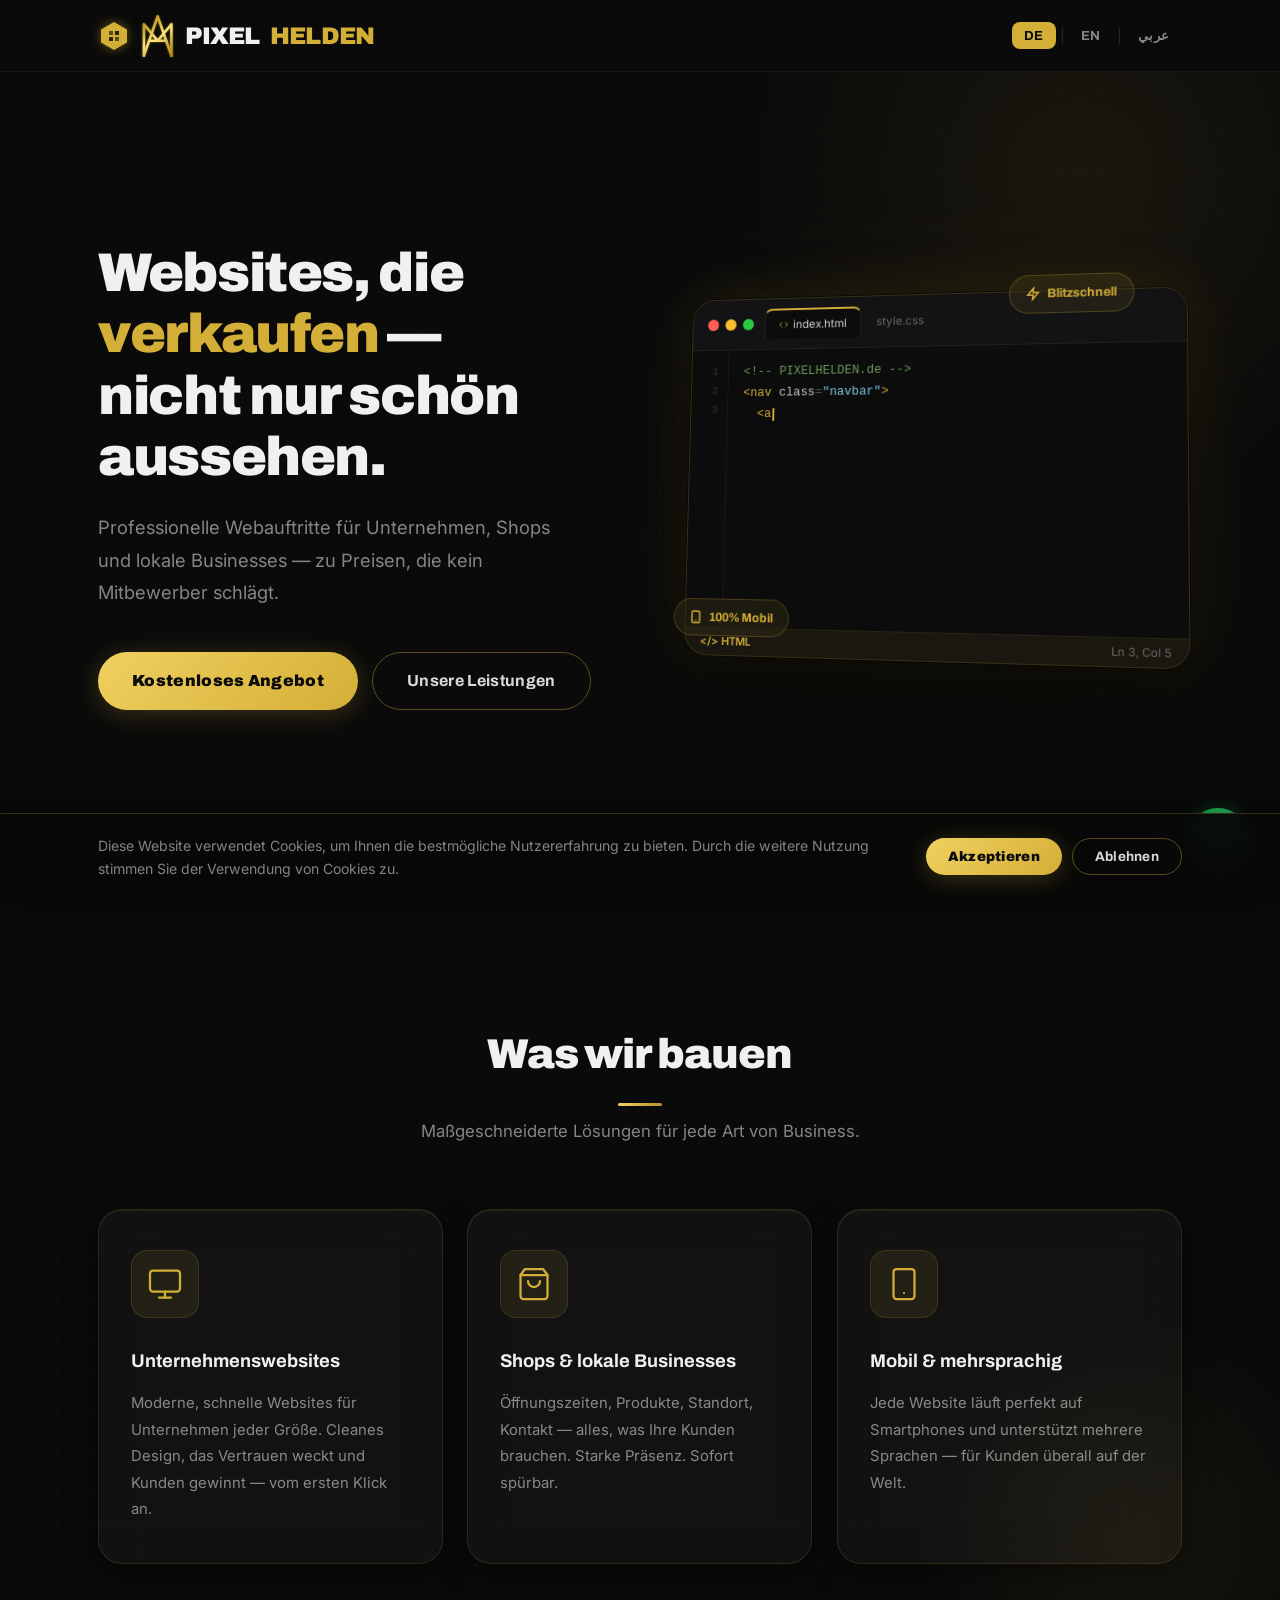
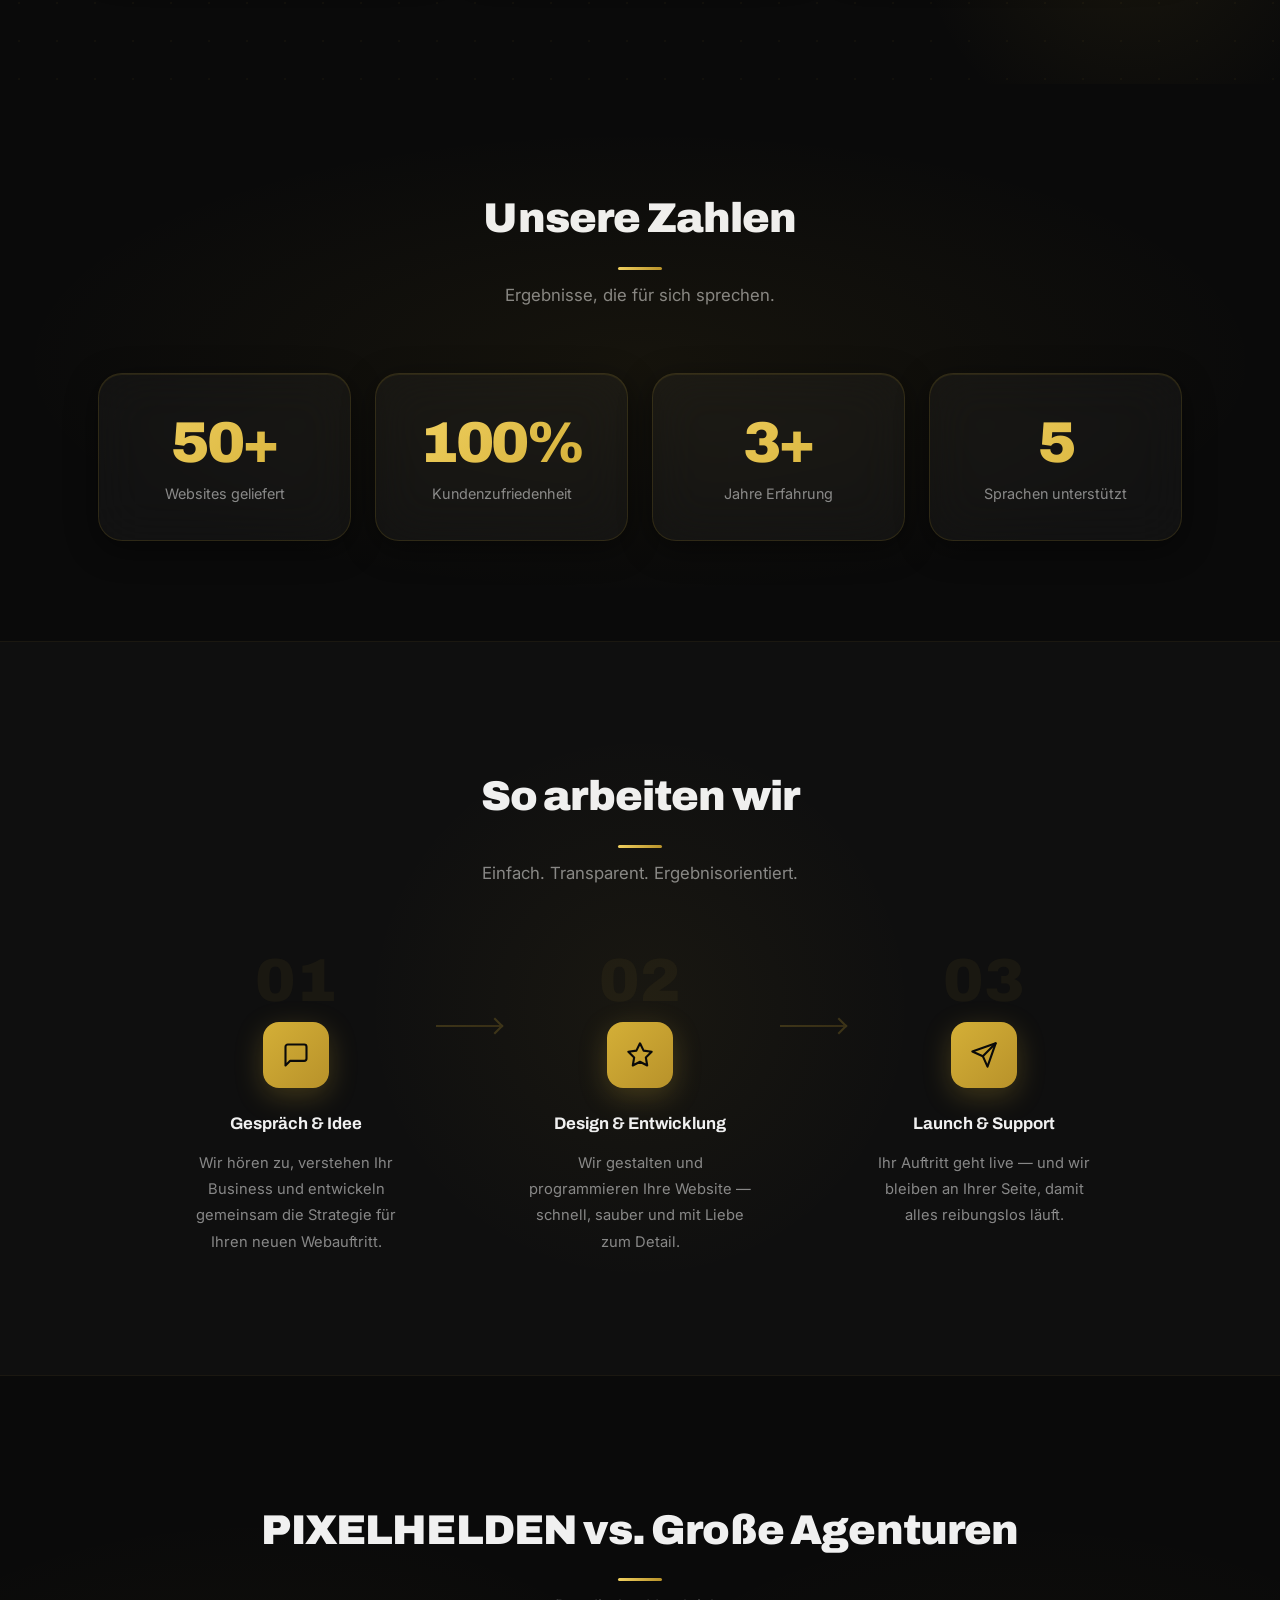
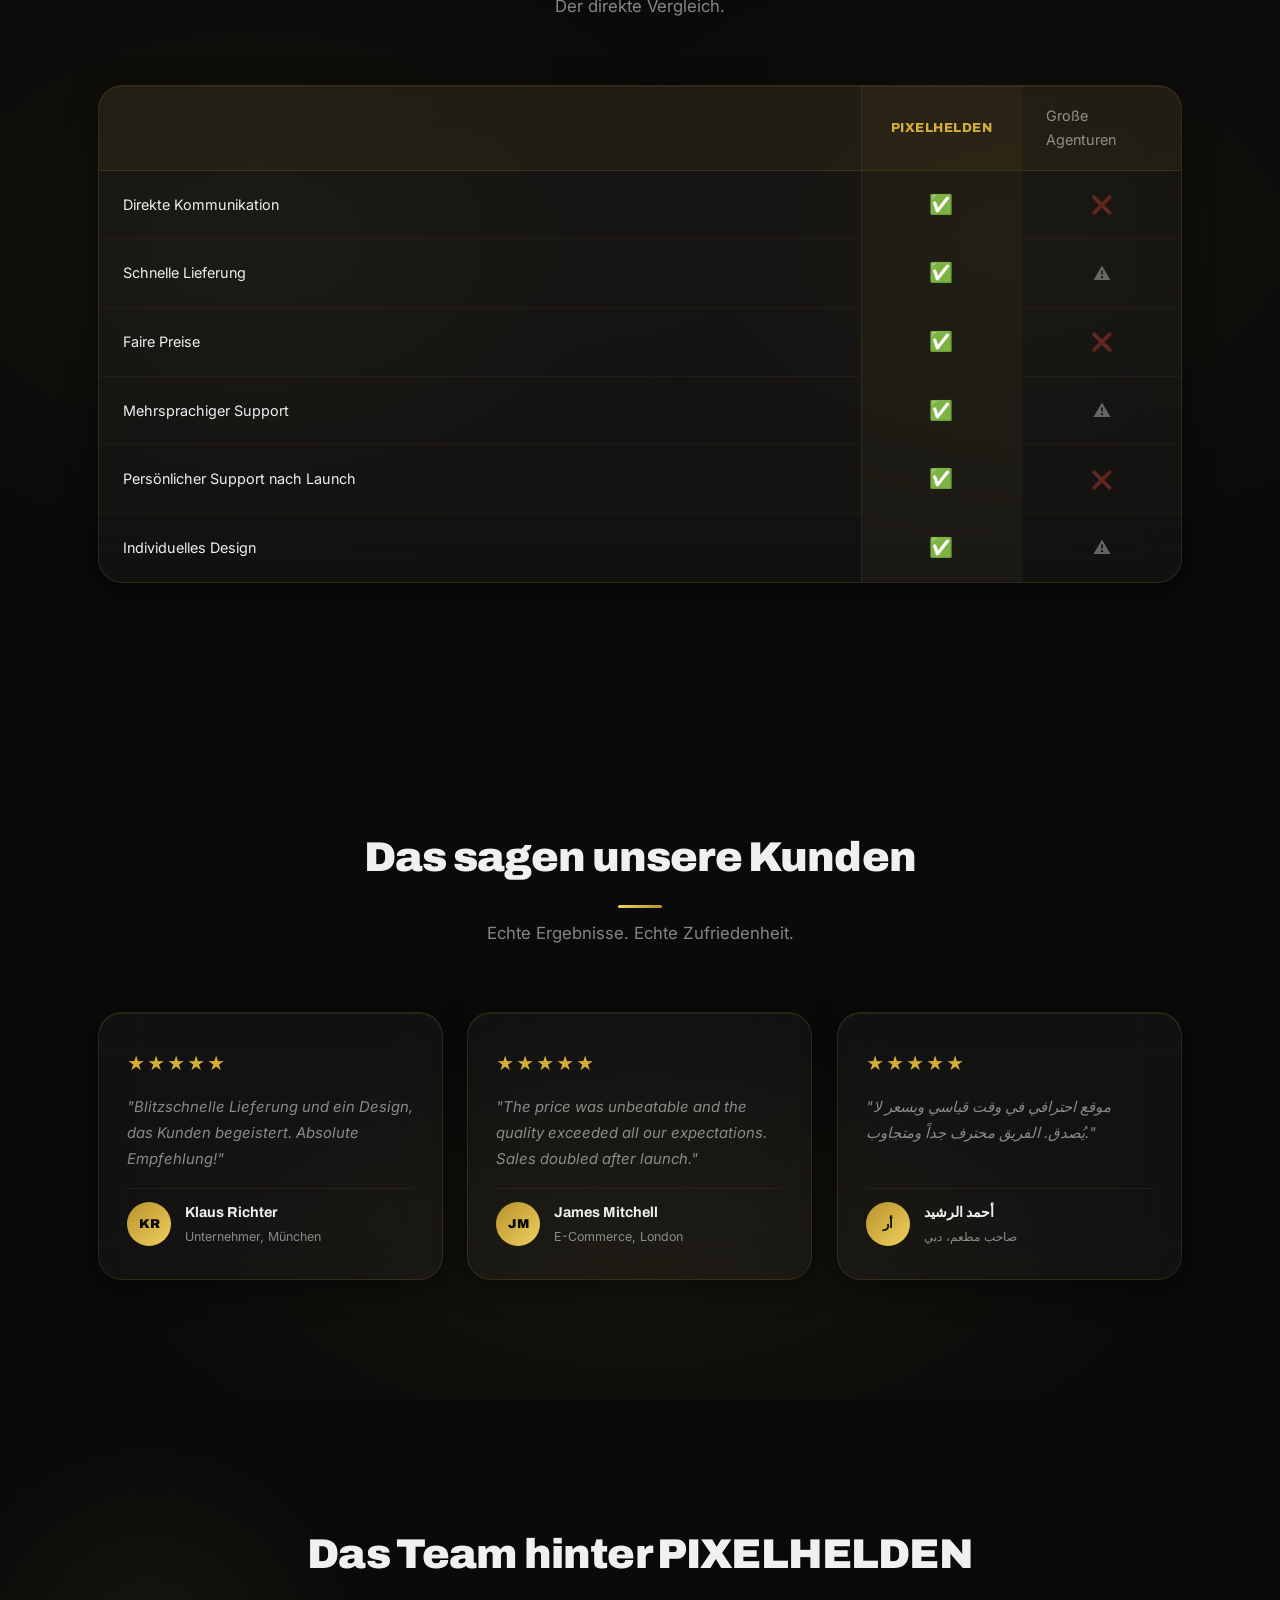
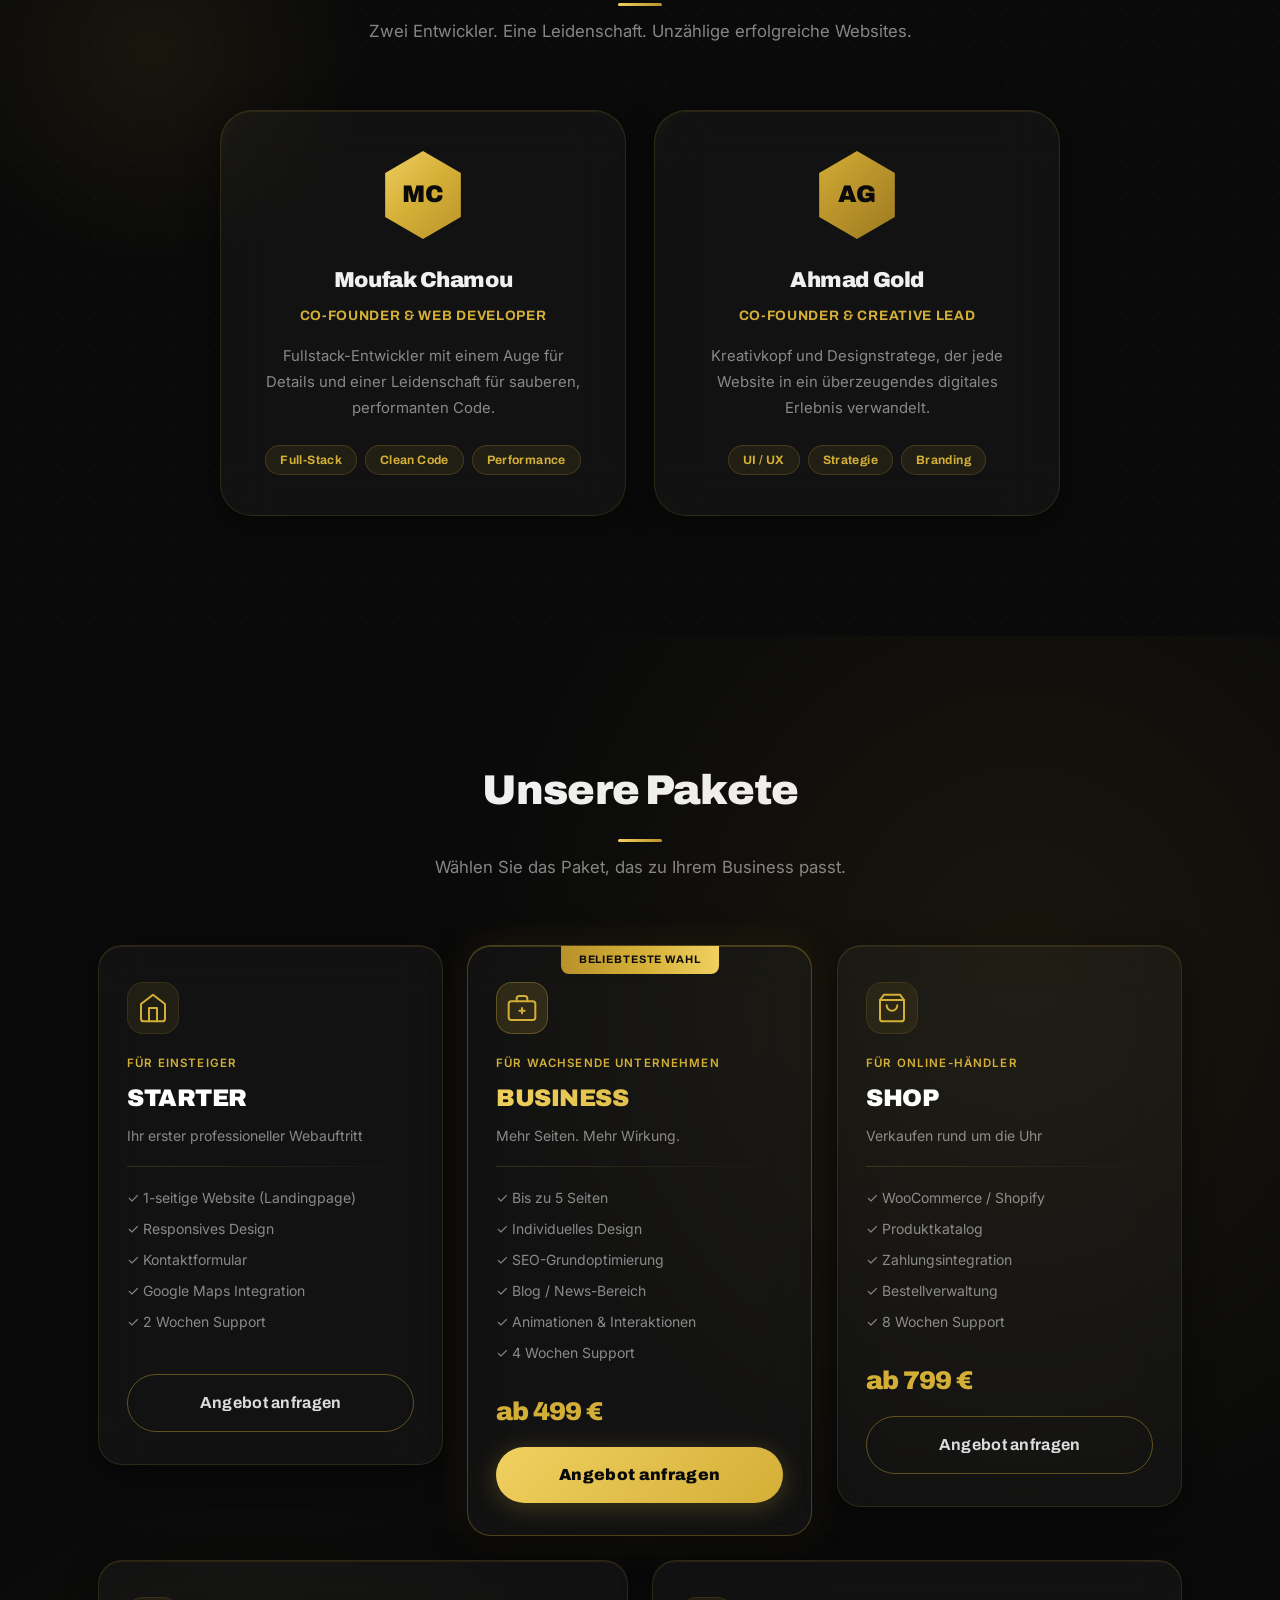
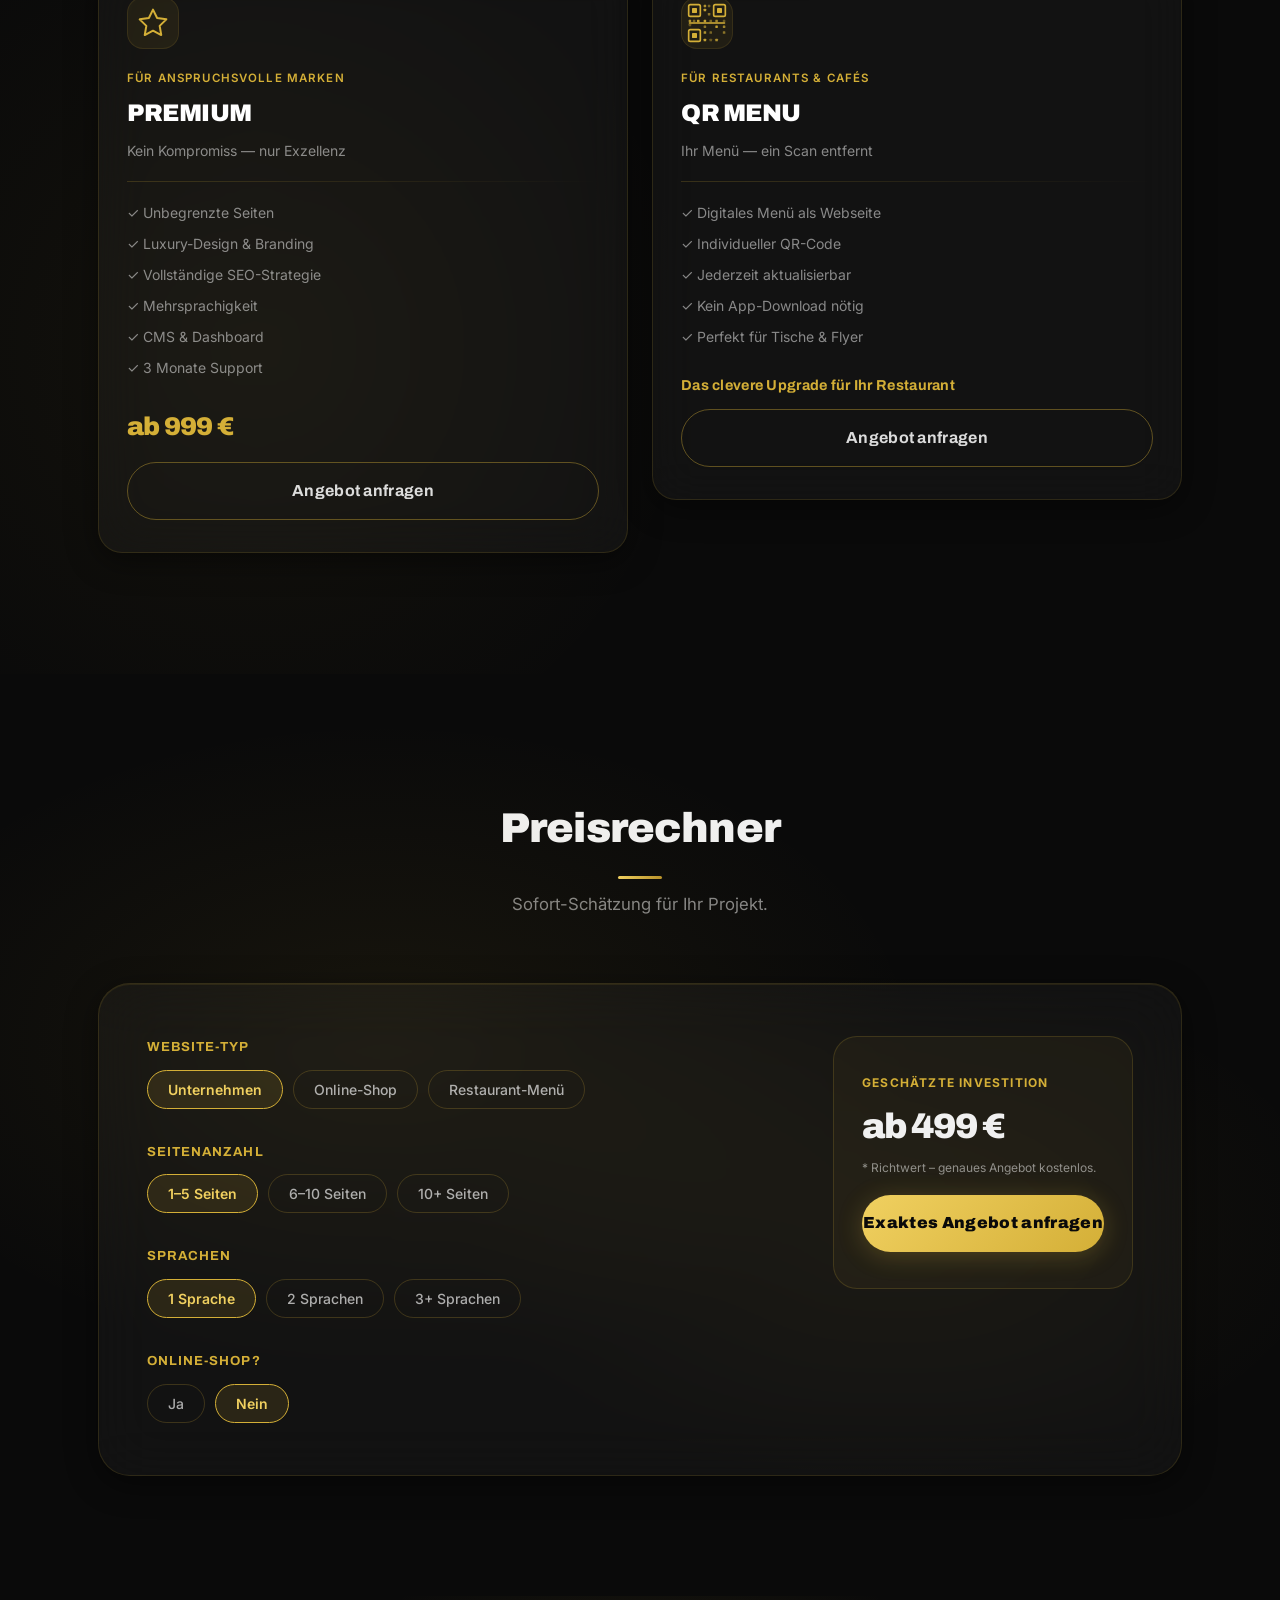
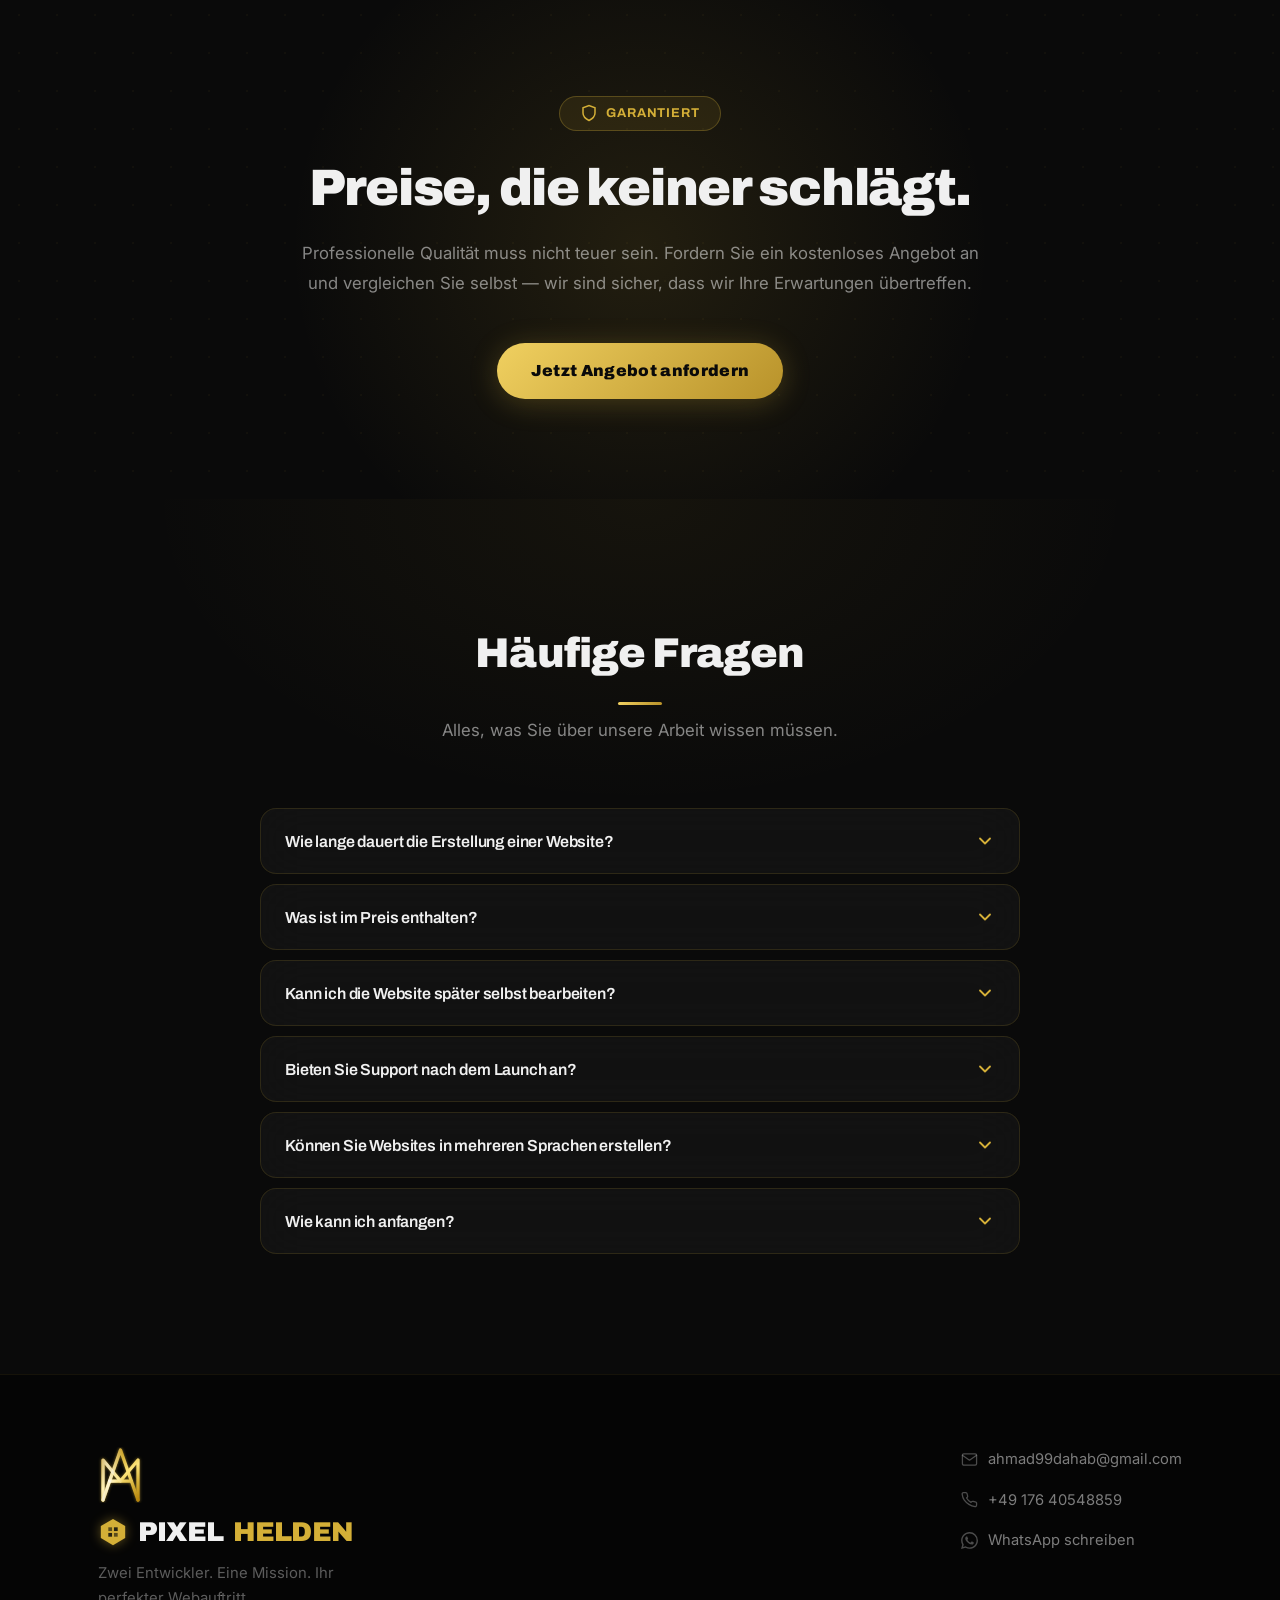
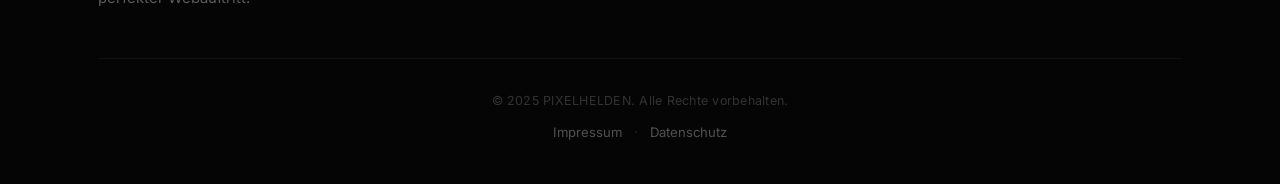
==== index.html @ 1b5c7a79 "first commit" ====
<!DOCTYPE html>
<html lang="de" dir="ltr">
<head>
  <meta charset="UTF-8" />
  <meta name="viewport" content="width=device-width, initial-scale=1.0" />
  <meta name="description" content="PIXELHELDEN — Professionelle Websites für Unternehmen, Shops und lokale Businesses zu unschlagbaren Preisen." />
  <meta name="keywords" content="Webdesign, Website erstellen, Webseite, günstig, professionell, PIXELHELDEN, Deutschland" />
  <meta name="author" content="Moufak Chamou &amp; Ahmad Gold" />
  <meta name="robots" content="index, follow" />
  <meta property="og:title" content="PIXELHELDEN – Websites die verkaufen" />
  <meta property="og:description" content="PIXELHELDEN — Professionelle Websites für Unternehmen, Shops und lokale Businesses zu unschlagbaren Preisen." />
  <meta property="og:type" content="website" />
  <meta property="og:locale" content="de_DE" />
  <link rel="icon" type="image/svg+xml" href="data:image/svg+xml,<svg xmlns='http://www.w3.org/2000/svg' viewBox='0 0 90 112'><rect width='90' height='112' fill='%230A0A0A' rx='10'/><g fill='none' stroke-width='7' stroke-linecap='round' stroke-linejoin='round'><polyline points='10,106 10,26 45,68 80,26 80,106' stroke='%23D4AF37'/><polyline points='10,106 45,6 80,106' stroke='%23D4AF37'/><line x1='23' y1='68' x2='67' y2='68' stroke='%23D4AF37'/></g></svg>" />
  <title>PIXELHELDEN — Websites die verkaufen</title>

  <!-- Google Fonts: Archivo (headings) · Inter (body) · Tajawal (Arabic) -->
  <link rel="preconnect" href="https://fonts.googleapis.com" />
  <link rel="preconnect" href="https://fonts.gstatic.com" crossorigin />
  <link
    href="https://fonts.googleapis.com/css2?family=Archivo:wght@400;600;700;900&family=Inter:wght@400;500;600&family=Tajawal:wght@400;500;700;900&display=swap"
    rel="stylesheet"
  />

  <link rel="stylesheet" href="style.css" />
</head>
<body style="overflow: hidden;">

  <!-- Scroll progress bar -->
  <div class="scroll-progress" id="scrollProgress" aria-hidden="true"></div>

  <!-- Page loader overlay -->
  <div class="page-loader" id="loader" aria-hidden="true">
    <div class="page-loader__inner">
      <div class="page-loader__logo">
        <svg width="52" height="52" viewBox="0 0 32 32" fill="none" aria-hidden="true">
          <polygon points="16,2 29,9.5 29,22.5 16,30 3,22.5 3,9.5" fill="#D4AF37"/>
          <rect x="11" y="11" width="4" height="4" fill="#0A0A0A" opacity="0.60"/>
          <rect x="17" y="11" width="4" height="4" fill="#0A0A0A" opacity="0.85"/>
          <rect x="11" y="17" width="4" height="4" fill="#0A0A0A" opacity="0.85"/>
          <rect x="17" y="17" width="4" height="4" fill="#0A0A0A" opacity="0.60"/>
        </svg>
        <span class="loader-pixel">PIXEL</span><span class="loader-helden">HELDEN</span>
      </div>
      <div class="page-loader__bar" aria-hidden="true"><div class="page-loader__fill"></div></div>
    </div>
  </div>

  <!-- =============================================
       HEADER — sticky dark glass + gold logo
       ============================================= -->
  <header class="header" id="header">
    <div class="container header__inner">

      <a href="#" class="logo" aria-label="PIXELHELDEN – zur Startseite">
        <!-- Gold hexagon SVG mark -->
        <span class="logo__mark" aria-hidden="true">
          <svg width="32" height="32" viewBox="0 0 32 32" fill="none">
            <polygon points="16,2 29,9.5 29,22.5 16,30 3,22.5 3,9.5" fill="#D4AF37"/>
            <rect x="11" y="11" width="4" height="4" fill="#0A0A0A" opacity="0.60"/>
            <rect x="17" y="11" width="4" height="4" fill="#0A0A0A" opacity="0.85"/>
            <rect x="11" y="17" width="4" height="4" fill="#0A0A0A" opacity="0.85"/>
            <rect x="17" y="17" width="4" height="4" fill="#0A0A0A" opacity="0.60"/>
          </svg>
        </span>
        <!-- AM Monogram — header -->
        <svg class="logo__mono" viewBox="0 0 90 112" xmlns="http://www.w3.org/2000/svg" aria-hidden="true">
          <defs>
            <linearGradient id="mgh-gold" gradientUnits="userSpaceOnUse" x1="10" y1="6" x2="80" y2="106">
              <stop offset="0%"   stop-color="#B8860B"/>
              <stop offset="28%"  stop-color="#D4AF37"/>
              <stop offset="52%"  stop-color="#FFE57A"/>
              <stop offset="76%"  stop-color="#D4AF37"/>
              <stop offset="100%" stop-color="#B8860B"/>
            </linearGradient>
            <linearGradient id="mgh-shine" gradientUnits="userSpaceOnUse" x1="-80" y1="55" x2="-20" y2="55">
              <stop offset="0%"   stop-color="white" stop-opacity="0"/>
              <stop offset="50%"  stop-color="white" stop-opacity="0.65"/>
              <stop offset="100%" stop-color="white" stop-opacity="0"/>
              <animate attributeName="x1" values="-80;110;110" keyTimes="0;0.35;1" dur="4s" repeatCount="indefinite"/>
              <animate attributeName="x2" values="-20;170;170" keyTimes="0;0.35;1" dur="4s" repeatCount="indefinite"/>
            </linearGradient>
            <filter id="mgh-glow" x="-30%" y="-20%" width="160%" height="140%">
              <feGaussianBlur in="SourceAlpha" stdDeviation="2.5" result="blur"/>
              <feFlood flood-color="#D4AF37" flood-opacity="0.55" result="color"/>
              <feComposite in="color" in2="blur" operator="in" result="glow"/>
              <feMerge><feMergeNode in="glow"/><feMergeNode in="SourceGraphic"/></feMerge>
            </filter>
          </defs>
          <g filter="url(#mgh-glow)" fill="none" stroke-width="6.5" stroke-linecap="round" stroke-linejoin="round">
            <polyline points="10,106 10,26 45,68 80,26 80,106" stroke="url(#mgh-gold)"/>
            <polyline points="10,106 45,6 80,106"              stroke="url(#mgh-gold)"/>
            <line x1="23" y1="68" x2="67" y2="68"             stroke="url(#mgh-gold)"/>
            <polyline points="10,106 10,26 45,68 80,26 80,106" stroke="url(#mgh-shine)"/>
            <polyline points="10,106 45,6 80,106"              stroke="url(#mgh-shine)"/>
            <line x1="23" y1="68" x2="67" y2="68"             stroke="url(#mgh-shine)"/>
          </g>
        </svg>
        <span class="logo__pixel">PIXEL</span><span class="logo__helden">HELDEN</span>
      </a>

      <nav class="lang-switcher" aria-label="Language switcher">
        <button class="lang-btn active" data-lang="de" aria-pressed="true">DE</button>
        <span class="lang-divider" aria-hidden="true">|</span>
        <button class="lang-btn" data-lang="en" aria-pressed="false">EN</button>
        <span class="lang-divider" aria-hidden="true">|</span>
        <button class="lang-btn" data-lang="ar" aria-pressed="false">عربي</button>
      </nav>

    </div>
  </header>


  <!-- =============================================
       HERO — dark luxury with gold accents
       ============================================= -->
  <section class="hero" id="hero" aria-labelledby="hero-heading">
    <div class="container hero__inner">

      <div class="hero__content">
        <h1 class="hero__headline" id="hero-heading" data-i18n="hero_headline">
          Websites, die <em>verkaufen</em> —<br>nicht nur schön aussehen.
        </h1>
        <p class="hero__sub" data-i18n="hero_sub">
          Professionelle Webauftritte für Unternehmen, Shops und lokale Businesses — zu Preisen, die kein Mitbewerber schlägt.
        </p>
        <div class="hero__ctas">
          <a href="#contact" class="btn btn--primary cta-link" data-i18n="cta_quote">Kostenloses Angebot</a>
          <a href="#services" class="btn btn--secondary" data-i18n="cta_services">Unsere Leistungen</a>
        </div>
      </div>

      <!-- Animated VS Code-style editor -->
      <div class="hero__visual" aria-hidden="true">
        <div class="code-editor" dir="ltr">

          <!-- Title bar -->
          <div class="code-editor__bar">
            <div class="code-editor__dots">
              <span class="code-editor__dot code-editor__dot--red"></span>
              <span class="code-editor__dot code-editor__dot--yellow"></span>
              <span class="code-editor__dot code-editor__dot--green"></span>
            </div>
            <div class="code-editor__tabs">
              <span class="code-editor__tab code-editor__tab--active">
                <svg width="10" height="10" viewBox="0 0 24 24" fill="none" stroke="currentColor" stroke-width="2" aria-hidden="true"><polyline points="16 18 22 12 16 6"/><polyline points="8 6 2 12 8 18"/></svg>
                index.html
              </span>
              <span class="code-editor__tab">style.css</span>
            </div>
          </div>

          <!-- Editor body -->
          <div class="code-editor__body">
            <div class="code-editor__gutter" id="codeGutter" aria-hidden="true">
              <span>1</span>
            </div>
            <div class="code-editor__code">
              <pre class="code-editor__pre" id="codeOutput"></pre>
            </div>
          </div>

          <!-- Status bar -->
          <div class="code-editor__statusbar">
            <span class="code-editor__status-lang">&#60;/&#62; HTML</span>
            <span class="code-editor__status-info" id="codeStatus">Ln 1, Col 1</span>
          </div>

        </div>

        <!-- Floating trust badges -->
        <div class="hero__badge hero__badge--speed">
          <svg width="14" height="14" viewBox="0 0 24 24" fill="none" stroke="currentColor" stroke-width="2.5" stroke-linecap="round"><path d="M13 2L3 14h9l-1 8 10-12h-9l1-8z"/></svg>
          <span data-i18n="badge_speed">Blitzschnell</span>
        </div>
        <div class="hero__badge hero__badge--mobile">
          <svg width="14" height="14" viewBox="0 0 24 24" fill="none" stroke="currentColor" stroke-width="2.5" stroke-linecap="round"><rect x="5" y="2" width="14" height="20" rx="2"/><line x1="12" y1="18" x2="12.01" y2="18"/></svg>
          <span data-i18n="badge_mobile">100% Mobil</span>
        </div>
      </div>

    </div>
  </section>


  <!-- =============================================
       SERVICES — 3 glass cards with 3D tilt
       ============================================= -->
  <section class="services" id="services" aria-labelledby="services-heading">
    <div class="container">
      <h2 class="section-title" id="services-heading" data-i18n="services_title">Was wir bauen</h2>
      <p class="section-sub" data-i18n="services_sub">Maßgeschneiderte Lösungen für jede Art von Business.</p>

      <div class="services__grid">

        <article class="service-card tilt-card fade-in">
          <div class="service-card__icon" aria-hidden="true">
            <svg width="36" height="36" viewBox="0 0 24 24" fill="none" stroke="currentColor" stroke-width="1.5" stroke-linecap="round" stroke-linejoin="round">
              <rect x="2" y="3" width="20" height="14" rx="2"/>
              <line x1="8" y1="21" x2="16" y2="21"/>
              <line x1="12" y1="17" x2="12" y2="21"/>
            </svg>
          </div>
          <h3 class="service-card__title" data-i18n="s1_title">Unternehmenswebsites</h3>
          <p class="service-card__text" data-i18n="s1_text">Moderne, schnelle Websites für Unternehmen jeder Größe. Cleanes Design, das Vertrauen weckt und Kunden gewinnt — vom ersten Klick an.</p>
        </article>

        <article class="service-card tilt-card fade-in">
          <div class="service-card__icon" aria-hidden="true">
            <svg width="36" height="36" viewBox="0 0 24 24" fill="none" stroke="currentColor" stroke-width="1.5" stroke-linecap="round" stroke-linejoin="round">
              <path d="M6 2L3 6v14a2 2 0 0 0 2 2h14a2 2 0 0 0 2-2V6l-3-4z"/>
              <line x1="3" y1="6" x2="21" y2="6"/>
              <path d="M16 10a4 4 0 0 1-8 0"/>
            </svg>
          </div>
          <h3 class="service-card__title" data-i18n="s2_title">Shops &amp; lokale Businesses</h3>
          <p class="service-card__text" data-i18n="s2_text">Öffnungszeiten, Produkte, Standort, Kontakt — alles, was Ihre Kunden brauchen. Starke Präsenz. Sofort spürbar.</p>
        </article>

        <article class="service-card tilt-card fade-in">
          <div class="service-card__icon" aria-hidden="true">
            <svg width="36" height="36" viewBox="0 0 24 24" fill="none" stroke="currentColor" stroke-width="1.5" stroke-linecap="round" stroke-linejoin="round">
              <rect x="5" y="2" width="14" height="20" rx="2" ry="2"/>
              <line x1="12" y1="18" x2="12.01" y2="18"/>
            </svg>
          </div>
          <h3 class="service-card__title" data-i18n="s3_title">Mobil &amp; mehrsprachig</h3>
          <p class="service-card__text" data-i18n="s3_text">Jede Website läuft perfekt auf Smartphones und unterstützt mehrere Sprachen — für Kunden überall auf der Welt.</p>
        </article>

      </div>
    </div>
  </section>


  <!-- =============================================
       STATS — animated counters
       ============================================= -->
  <section class="stats" id="stats" aria-labelledby="stats-heading">
    <div class="container">
      <h2 class="section-title" id="stats-heading" data-i18n="stats_title">Unsere Zahlen</h2>
      <p class="section-sub" data-i18n="stats_sub">Ergebnisse, die für sich sprechen.</p>
      <div class="stats__grid">

        <div class="stat-card fade-in">
          <div class="stat-card__number" data-target="50" data-suffix="+">0+</div>
          <div class="stat-card__label" data-i18n="stat1_label">Websites geliefert</div>
        </div>

        <div class="stat-card fade-in">
          <div class="stat-card__number" data-target="100" data-suffix="%">0%</div>
          <div class="stat-card__label" data-i18n="stat2_label">Kundenzufriedenheit</div>
        </div>

        <div class="stat-card fade-in">
          <div class="stat-card__number" data-target="3" data-suffix="+">0+</div>
          <div class="stat-card__label" data-i18n="stat3_label">Jahre Erfahrung</div>
        </div>

        <div class="stat-card fade-in">
          <div class="stat-card__number" data-target="5" data-suffix="">0</div>
          <div class="stat-card__label" data-i18n="stat4_label">Sprachen unterstützt</div>
        </div>

      </div>
    </div>
  </section>


  <!-- =============================================
       PROCESS — 3 steps: how we work
       ============================================= -->
  <section class="process" id="process" aria-labelledby="process-heading">
    <div class="container">
      <h2 class="section-title" id="process-heading" data-i18n="process_title">So arbeiten wir</h2>
      <p class="section-sub" data-i18n="process_sub">Einfach. Transparent. Ergebnisorientiert.</p>

      <div class="process__steps">

        <div class="step fade-in">
          <div class="step__number" aria-hidden="true">01</div>
          <div class="step__icon" aria-hidden="true">
            <svg width="28" height="28" viewBox="0 0 24 24" fill="none" stroke="currentColor" stroke-width="1.8" stroke-linecap="round" stroke-linejoin="round">
              <path d="M21 15a2 2 0 0 1-2 2H7l-4 4V5a2 2 0 0 1 2-2h14a2 2 0 0 1 2 2z"/>
            </svg>
          </div>
          <h3 class="step__title" data-i18n="step1_title">Gespräch &amp; Idee</h3>
          <p class="step__text" data-i18n="step1_text">Wir hören zu, verstehen Ihr Business und entwickeln gemeinsam die Strategie für Ihren neuen Webauftritt.</p>
        </div>

        <div class="step__connector" aria-hidden="true"></div>

        <div class="step fade-in">
          <div class="step__number" aria-hidden="true">02</div>
          <div class="step__icon" aria-hidden="true">
            <svg width="28" height="28" viewBox="0 0 24 24" fill="none" stroke="currentColor" stroke-width="1.8" stroke-linecap="round" stroke-linejoin="round">
              <polygon points="12 2 15.09 8.26 22 9.27 17 14.14 18.18 21.02 12 17.77 5.82 21.02 7 14.14 2 9.27 8.91 8.26 12 2"/>
            </svg>
          </div>
          <h3 class="step__title" data-i18n="step2_title">Design &amp; Entwicklung</h3>
          <p class="step__text" data-i18n="step2_text">Wir gestalten und programmieren Ihre Website — schnell, sauber und mit Liebe zum Detail.</p>
        </div>

        <div class="step__connector" aria-hidden="true"></div>

        <div class="step fade-in">
          <div class="step__number" aria-hidden="true">03</div>
          <div class="step__icon" aria-hidden="true">
            <svg width="28" height="28" viewBox="0 0 24 24" fill="none" stroke="currentColor" stroke-width="1.8" stroke-linecap="round" stroke-linejoin="round">
              <polyline points="22 2 11 13"/>
              <polygon points="22 2 15 22 11 13 2 9 22 2"/>
            </svg>
          </div>
          <h3 class="step__title" data-i18n="step3_title">Launch &amp; Support</h3>
          <p class="step__text" data-i18n="step3_text">Ihr Auftritt geht live — und wir bleiben an Ihrer Seite, damit alles reibungslos läuft.</p>
        </div>

      </div>
    </div>
  </section>


  <!-- =============================================
       COMPARISON TABLE — us vs. big agencies
       ============================================= -->
  <section class="compare" id="compare" aria-labelledby="compare-heading">
    <div class="container">
      <h2 class="section-title" id="compare-heading" data-i18n="compare_title">PIXELHELDEN vs. Große Agenturen</h2>
      <p class="section-sub" data-i18n="compare_sub">Der direkte Vergleich.</p>

      <div class="compare__table fade-in">
        <div class="compare__header">
          <div class="compare__cell compare__cell--feature"></div>
          <div class="compare__cell compare__cell--us">PIXELHELDEN</div>
          <div class="compare__cell compare__cell--them" data-i18n="compare_col_them">Große Agenturen</div>
        </div>
        <div class="compare__row">
          <div class="compare__cell compare__cell--feature" data-i18n="compare_r1">Direkte Kommunikation</div>
          <div class="compare__cell compare__cell--us compare__cell--check">✅</div>
          <div class="compare__cell compare__cell--them compare__cell--cross">❌</div>
        </div>
        <div class="compare__row">
          <div class="compare__cell compare__cell--feature" data-i18n="compare_r2">Schnelle Lieferung</div>
          <div class="compare__cell compare__cell--us compare__cell--check">✅</div>
          <div class="compare__cell compare__cell--them compare__cell--warn">⚠️</div>
        </div>
        <div class="compare__row">
          <div class="compare__cell compare__cell--feature" data-i18n="compare_r3">Faire Preise</div>
          <div class="compare__cell compare__cell--us compare__cell--check">✅</div>
          <div class="compare__cell compare__cell--them compare__cell--cross">❌</div>
        </div>
        <div class="compare__row">
          <div class="compare__cell compare__cell--feature" data-i18n="compare_r4">Mehrsprachiger Support</div>
          <div class="compare__cell compare__cell--us compare__cell--check">✅</div>
          <div class="compare__cell compare__cell--them compare__cell--warn">⚠️</div>
        </div>
        <div class="compare__row">
          <div class="compare__cell compare__cell--feature" data-i18n="compare_r5">Persönlicher Support nach Launch</div>
          <div class="compare__cell compare__cell--us compare__cell--check">✅</div>
          <div class="compare__cell compare__cell--them compare__cell--cross">❌</div>
        </div>
        <div class="compare__row">
          <div class="compare__cell compare__cell--feature" data-i18n="compare_r6">Individuelles Design</div>
          <div class="compare__cell compare__cell--us compare__cell--check">✅</div>
          <div class="compare__cell compare__cell--them compare__cell--warn">⚠️</div>
        </div>
      </div>
    </div>
  </section>


  <!-- =============================================
       REVIEWS — client testimonials
       ============================================= -->
  <section class="reviews" id="reviews" aria-labelledby="reviews-heading">
    <div class="container">
      <h2 class="section-title" id="reviews-heading" data-i18n="reviews_title">Das sagen unsere Kunden</h2>
      <p class="section-sub" data-i18n="reviews_sub">Echte Ergebnisse. Echte Zufriedenheit.</p>

      <div class="reviews__grid">

        <div class="review-card tilt-card fade-in">
          <div class="review-card__stars" aria-hidden="true">★★★★★</div>
          <p class="review-card__text" data-i18n="r1_text">"Blitzschnelle Lieferung und ein Design, das Kunden begeistert. Absolute Empfehlung!"</p>
          <div class="review-card__author">
            <div class="review-card__avatar" aria-hidden="true">KR</div>
            <div>
              <p class="review-card__name" data-i18n="r1_name">Klaus Richter</p>
              <p class="review-card__role" data-i18n="r1_role">Unternehmer, München</p>
            </div>
          </div>
          <div class="review-card__shine" aria-hidden="true"></div>
        </div>

        <div class="review-card tilt-card fade-in">
          <div class="review-card__stars" aria-hidden="true">★★★★★</div>
          <p class="review-card__text" data-i18n="r2_text">"The price was unbeatable and quality exceeded all expectations. Our sales doubled after launch."</p>
          <div class="review-card__author">
            <div class="review-card__avatar" aria-hidden="true">JM</div>
            <div>
              <p class="review-card__name" data-i18n="r2_name">James Mitchell</p>
              <p class="review-card__role" data-i18n="r2_role">E-Commerce, London</p>
            </div>
          </div>
          <div class="review-card__shine" aria-hidden="true"></div>
        </div>

        <div class="review-card tilt-card fade-in">
          <div class="review-card__stars" aria-hidden="true">★★★★★</div>
          <p class="review-card__text" data-i18n="r3_text">"موقع احترافي في وقت قياسي وبسعر لا يُصدق. الفريق محترف جداً ومتجاوب."</p>
          <div class="review-card__author">
            <div class="review-card__avatar" aria-hidden="true">أر</div>
            <div>
              <p class="review-card__name" data-i18n="r3_name">أحمد الرشيد</p>
              <p class="review-card__role" data-i18n="r3_role">صاحب مطعم، دبي</p>
            </div>
          </div>
          <div class="review-card__shine" aria-hidden="true"></div>
        </div>

      </div>
    </div>
  </section>


  <!-- =============================================
       FOUNDERS — meet the team
       ============================================= -->
  <section class="founders" id="founders" aria-labelledby="founders-heading">
    <div class="container">
      <h2 class="section-title" id="founders-heading" data-i18n="founders_title">Das Team hinter PIXELHELDEN</h2>
      <p class="section-sub" data-i18n="founders_sub">Zwei Entwickler. Eine Leidenschaft. Unzählige erfolgreiche Websites.</p>

      <div class="founders__grid">

        <div class="founder-card tilt-card fade-in">
          <div class="founder-card__avatar" aria-hidden="true">
            <div class="founder-card__hex">MC</div>
          </div>
          <div class="founder-card__body">
            <h3 class="founder-card__name" data-i18n="founder1_name">Moufak Chamou</h3>
            <p class="founder-card__role" data-i18n="founder1_role">Co-Founder &amp; Web Developer</p>
            <p class="founder-card__desc" data-i18n="founder1_desc">Fullstack-Entwickler mit einem Auge für Details und einer Leidenschaft für sauberen, performanten Code.</p>
            <div class="founder-card__tags" aria-hidden="true">
              <span class="tag">Full-Stack</span>
              <span class="tag">Clean Code</span>
              <span class="tag">Performance</span>
            </div>
          </div>
          <div class="founder-card__shine" aria-hidden="true"></div>
        </div>

        <div class="founder-card tilt-card fade-in">
          <div class="founder-card__avatar" aria-hidden="true">
            <div class="founder-card__hex founder-card__hex--alt">AG</div>
          </div>
          <div class="founder-card__body">
            <h3 class="founder-card__name" data-i18n="founder2_name">Ahmad Gold</h3>
            <p class="founder-card__role" data-i18n="founder2_role">Co-Founder &amp; Creative Lead</p>
            <p class="founder-card__desc" data-i18n="founder2_desc">Kreativkopf und Designstratege, der jede Website in ein überzeugendes digitales Erlebnis verwandelt.</p>
            <div class="founder-card__tags" aria-hidden="true">
              <span class="tag">UI / UX</span>
              <span class="tag">Strategie</span>
              <span class="tag">Branding</span>
            </div>
          </div>
          <div class="founder-card__shine" aria-hidden="true"></div>
        </div>

      </div>
    </div>
  </section>


  <!-- =============================================
       OFFERS — 4 pricing package cards
       ============================================= -->
  <section class="offers" id="offers" aria-labelledby="offers-heading">
    <div class="container">
      <h2 class="section-title" id="offers-heading" data-i18n="offers_title">Unsere Pakete</h2>
      <p class="section-sub" data-i18n="offers_sub">Wählen Sie das Paket, das zu Ihrem Business passt.</p>

      <div class="offers__grid">

        <!-- STARTER -->
        <div class="offer-card tilt-card fade-in">
          <div class="offer-card__icon" aria-hidden="true">
            <svg width="32" height="32" viewBox="0 0 24 24" fill="none" stroke="currentColor" stroke-width="1.5" stroke-linecap="round" stroke-linejoin="round">
              <path d="M3 9l9-7 9 7v11a2 2 0 0 1-2 2H5a2 2 0 0 1-2-2z"/>
              <polyline points="9 22 9 12 15 12 15 22"/>
            </svg>
          </div>
          <p class="offer-card__subtitle" data-i18n="offer1_subtitle">Für Einsteiger</p>
          <h3 class="offer-card__name">STARTER</h3>
          <p class="offer-card__tagline" data-i18n="offer1_tagline">Ihr erster professioneller Webauftritt</p>
          <div class="offer-card__divider" aria-hidden="true"></div>
          <ul class="offer-card__features" aria-label="Enthaltene Leistungen">
            <li class="offer-card__feature" data-i18n="offer1_f1">✓ 1-seitige Website (Landingpage)</li>
            <li class="offer-card__feature" data-i18n="offer1_f2">✓ Responsives Design</li>
            <li class="offer-card__feature" data-i18n="offer1_f3">✓ Kontaktformular</li>
            <li class="offer-card__feature" data-i18n="offer1_f4">✓ Google Maps Integration</li>
            <li class="offer-card__feature" data-i18n="offer1_f5">✓ 2 Wochen Support</li>
          </ul>
          <div class="offer-card__footer">
            <p class="offer-card__price" data-i18n="offer1_price">Ab 299 €</p>
            <a href="#contact" class="btn btn--secondary cta-link offer-card__cta" data-i18n="offer_cta">Angebot anfragen</a>
          </div>
          <div class="offer-card__shine" aria-hidden="true"></div>
        </div>

        <!-- BUSINESS (most popular) -->
        <div class="offer-card offer-card--popular tilt-card fade-in">
          <div class="offer-card__popular-badge" data-i18n="offer_popular">Beliebteste Wahl</div>
          <div class="offer-card__icon" aria-hidden="true">
            <svg width="32" height="32" viewBox="0 0 24 24" fill="none" stroke="currentColor" stroke-width="1.5" stroke-linecap="round" stroke-linejoin="round">
              <rect x="2" y="7" width="20" height="14" rx="2"/>
              <path d="M16 7V5a2 2 0 0 0-2-2h-4a2 2 0 0 0-2 2v2"/>
              <line x1="12" y1="12" x2="12" y2="16"/>
              <line x1="10" y1="14" x2="14" y2="14"/>
            </svg>
          </div>
          <p class="offer-card__subtitle" data-i18n="offer2_subtitle">Für wachsende Unternehmen</p>
          <h3 class="offer-card__name">BUSINESS</h3>
          <p class="offer-card__tagline" data-i18n="offer2_tagline">Mehr Seiten. Mehr Wirkung.</p>
          <div class="offer-card__divider" aria-hidden="true"></div>
          <ul class="offer-card__features" aria-label="Enthaltene Leistungen">
            <li class="offer-card__feature" data-i18n="offer2_f1">✓ Bis zu 5 Seiten</li>
            <li class="offer-card__feature" data-i18n="offer2_f2">✓ Individuelles Design</li>
            <li class="offer-card__feature" data-i18n="offer2_f3">✓ SEO-Grundoptimierung</li>
            <li class="offer-card__feature" data-i18n="offer2_f4">✓ Blog / News-Bereich</li>
            <li class="offer-card__feature" data-i18n="offer2_f5">✓ Animationen &amp; Interaktionen</li>
            <li class="offer-card__feature" data-i18n="offer2_f6">✓ 4 Wochen Support</li>
          </ul>
          <div class="offer-card__footer">
            <p class="offer-card__price" data-i18n="offer2_price">Ab 499 €</p>
            <a href="#contact" class="btn btn--primary cta-link offer-card__cta" data-i18n="offer_cta">Angebot anfragen</a>
          </div>
          <div class="offer-card__shine" aria-hidden="true"></div>
        </div>

        <!-- SHOP -->
        <div class="offer-card tilt-card fade-in">
          <div class="offer-card__icon" aria-hidden="true">
            <svg width="32" height="32" viewBox="0 0 24 24" fill="none" stroke="currentColor" stroke-width="1.5" stroke-linecap="round" stroke-linejoin="round">
              <path d="M6 2L3 6v14a2 2 0 0 0 2 2h14a2 2 0 0 0 2-2V6l-3-4z"/>
              <line x1="3" y1="6" x2="21" y2="6"/>
              <path d="M16 10a4 4 0 0 1-8 0"/>
            </svg>
          </div>
          <p class="offer-card__subtitle" data-i18n="offer3_subtitle">Für Online-Händler</p>
          <h3 class="offer-card__name">SHOP</h3>
          <p class="offer-card__tagline" data-i18n="offer3_tagline">Verkaufen rund um die Uhr</p>
          <div class="offer-card__divider" aria-hidden="true"></div>
          <ul class="offer-card__features" aria-label="Enthaltene Leistungen">
            <li class="offer-card__feature" data-i18n="offer3_f1">✓ WooCommerce / Shopify</li>
            <li class="offer-card__feature" data-i18n="offer3_f2">✓ Produktkatalog</li>
            <li class="offer-card__feature" data-i18n="offer3_f3">✓ Zahlungsintegration</li>
            <li class="offer-card__feature" data-i18n="offer3_f4">✓ Bestellverwaltung</li>
            <li class="offer-card__feature" data-i18n="offer3_f5">✓ 8 Wochen Support</li>
          </ul>
          <div class="offer-card__footer">
            <p class="offer-card__price" data-i18n="offer3_price">Ab 799 €</p>
            <a href="#contact" class="btn btn--secondary cta-link offer-card__cta" data-i18n="offer_cta">Angebot anfragen</a>
          </div>
          <div class="offer-card__shine" aria-hidden="true"></div>
        </div>

        <!-- PREMIUM -->
        <div class="offer-card tilt-card fade-in">
          <div class="offer-card__icon" aria-hidden="true">
            <svg width="32" height="32" viewBox="0 0 24 24" fill="none" stroke="currentColor" stroke-width="1.5" stroke-linecap="round" stroke-linejoin="round">
              <polygon points="12 2 15.09 8.26 22 9.27 17 14.14 18.18 21.02 12 17.77 5.82 21.02 7 14.14 2 9.27 8.91 8.26 12 2"/>
            </svg>
          </div>
          <p class="offer-card__subtitle" data-i18n="offer4_subtitle">Für anspruchsvolle Marken</p>
          <h3 class="offer-card__name">PREMIUM</h3>
          <p class="offer-card__tagline" data-i18n="offer4_tagline">Kein Kompromiss — nur Exzellenz</p>
          <div class="offer-card__divider" aria-hidden="true"></div>
          <ul class="offer-card__features" aria-label="Enthaltene Leistungen">
            <li class="offer-card__feature" data-i18n="offer4_f1">✓ Unbegrenzte Seiten</li>
            <li class="offer-card__feature" data-i18n="offer4_f2">✓ Luxury-Design &amp; Branding</li>
            <li class="offer-card__feature" data-i18n="offer4_f3">✓ Vollständige SEO-Strategie</li>
            <li class="offer-card__feature" data-i18n="offer4_f4">✓ Mehrsprachigkeit</li>
            <li class="offer-card__feature" data-i18n="offer4_f5">✓ CMS &amp; Dashboard</li>
            <li class="offer-card__feature" data-i18n="offer4_f6">✓ 3 Monate Support</li>
          </ul>
          <div class="offer-card__footer">
            <p class="offer-card__price" data-i18n="offer4_price">Ab 999 €</p>
            <a href="#contact" class="btn btn--secondary cta-link offer-card__cta" data-i18n="offer_cta">Angebot anfragen</a>
          </div>
          <div class="offer-card__shine" aria-hidden="true"></div>
        </div>

        <!-- QR MENU -->
        <div class="offer-card tilt-card fade-in">
          <div class="offer-card__icon offer-card__icon--qr" aria-hidden="true">
            <svg class="qr-icon" width="40" height="40" viewBox="0 0 48 48" fill="none" xmlns="http://www.w3.org/2000/svg">
              <!-- Top-left finder -->
              <rect x="2" y="2" width="14" height="14" rx="2" stroke="currentColor" stroke-width="2" fill="none"/>
              <rect x="6" y="6" width="6" height="6" rx="1" fill="currentColor"/>
              <!-- Top-right finder -->
              <rect x="32" y="2" width="14" height="14" rx="2" stroke="currentColor" stroke-width="2" fill="none"/>
              <rect x="36" y="6" width="6" height="6" rx="1" fill="currentColor"/>
              <!-- Bottom-left finder -->
              <rect x="2" y="32" width="14" height="14" rx="2" stroke="currentColor" stroke-width="2" fill="none"/>
              <rect x="6" y="36" width="6" height="6" rx="1" fill="currentColor"/>
              <!-- Data dots -->
              <rect x="20" y="2"  width="3" height="3" rx="0.5" fill="currentColor" opacity="0.8"/>
              <rect x="25" y="2"  width="3" height="3" rx="0.5" fill="currentColor" opacity="0.5"/>
              <rect x="20" y="7"  width="3" height="3" rx="0.5" fill="currentColor" opacity="0.9"/>
              <rect x="25" y="12" width="3" height="3" rx="0.5" fill="currentColor" opacity="0.6"/>
              <rect x="2"  y="20" width="3" height="3" rx="0.5" fill="currentColor" opacity="0.8"/>
              <rect x="7"  y="20" width="3" height="3" rx="0.5" fill="currentColor" opacity="0.5"/>
              <rect x="12" y="20" width="3" height="3" rx="0.5" fill="currentColor" opacity="0.9"/>
              <rect x="2"  y="25" width="3" height="3" rx="0.5" fill="currentColor" opacity="0.4"/>
              <rect x="20" y="20" width="3" height="3" rx="0.5" fill="currentColor" opacity="0.9"/>
              <rect x="27" y="20" width="3" height="3" rx="0.5" fill="currentColor" opacity="0.5"/>
              <rect x="34" y="20" width="3" height="3" rx="0.5" fill="currentColor" opacity="0.7"/>
              <rect x="43" y="20" width="3" height="3" rx="0.5" fill="currentColor" opacity="0.4"/>
              <rect x="20" y="27" width="3" height="3" rx="0.5" fill="currentColor" opacity="0.6"/>
              <rect x="34" y="27" width="3" height="3" rx="0.5" fill="currentColor" opacity="0.9"/>
              <rect x="43" y="27" width="3" height="3" rx="0.5" fill="currentColor" opacity="0.7"/>
              <rect x="20" y="34" width="3" height="3" rx="0.5" fill="currentColor" opacity="0.8"/>
              <rect x="27" y="34" width="3" height="3" rx="0.5" fill="currentColor" opacity="0.5"/>
              <rect x="43" y="34" width="3" height="3" rx="0.5" fill="currentColor" opacity="0.6"/>
              <rect x="20" y="43" width="3" height="3" rx="0.5" fill="currentColor" opacity="0.9"/>
              <rect x="27" y="43" width="3" height="3" rx="0.5" fill="currentColor" opacity="0.4"/>
              <rect x="34" y="43" width="3" height="3" rx="0.5" fill="currentColor" opacity="0.8"/>
              <!-- Animated scan line -->
              <rect class="qr-scan-line" x="2" y="23" width="44" height="2" rx="1" fill="#D4AF37"/>
            </svg>
          </div>
          <p class="offer-card__subtitle" data-i18n="offer5_subtitle">Für Restaurants &amp; Cafés</p>
          <h3 class="offer-card__name">QR MENU</h3>
          <p class="offer-card__tagline" data-i18n="offer5_tagline">Ihr Menü — ein Scan entfernt</p>
          <div class="offer-card__divider" aria-hidden="true"></div>
          <ul class="offer-card__features" aria-label="Enthaltene Leistungen">
            <li class="offer-card__feature" data-i18n="offer5_f1">✓ Digitales Menü als Webseite</li>
            <li class="offer-card__feature" data-i18n="offer5_f2">✓ Individueller QR-Code</li>
            <li class="offer-card__feature" data-i18n="offer5_f3">✓ Jederzeit aktualisierbar</li>
            <li class="offer-card__feature" data-i18n="offer5_f4">✓ Kein App-Download nötig</li>
            <li class="offer-card__feature" data-i18n="offer5_f5">✓ Perfekt für Tische &amp; Flyer</li>
          </ul>
          <div class="offer-card__footer">
            <p class="offer-card__price offer-card__price--label" data-i18n="offer5_price">Das clevere Upgrade</p>
            <a href="#contact" class="btn btn--secondary cta-link offer-card__cta" data-i18n="offer_cta">Angebot anfragen</a>
          </div>
          <div class="offer-card__shine" aria-hidden="true"></div>
        </div>

      </div>
    </div>
  </section>


  <!-- =============================================
       PRICE CALCULATOR
       ============================================= -->
  <section class="calculator" id="calculator" aria-labelledby="calc-heading">
    <div class="container">
      <h2 class="section-title" id="calc-heading" data-i18n="calc_title">Preisrechner</h2>
      <p class="section-sub" data-i18n="calc_sub">Sofort-Schätzung für Ihr Projekt.</p>

      <div class="calc__panel fade-in">
        <div class="calc__options">

          <div class="calc__group">
            <p class="calc__label" data-i18n="calc_type">Website-Typ</p>
            <div class="calc__btns" id="calcType">
              <button class="calc__btn active" data-value="company" data-i18n="calc_type_company">Unternehmen</button>
              <button class="calc__btn" data-value="shop" data-i18n="calc_type_shop">Online-Shop</button>
              <button class="calc__btn" data-value="restaurant" data-i18n="calc_type_restaurant">Restaurant-Menü</button>
            </div>
          </div>

          <div class="calc__group">
            <p class="calc__label" data-i18n="calc_pages">Seitenanzahl</p>
            <div class="calc__btns" id="calcPages">
              <button class="calc__btn active" data-value="small" data-i18n="calc_pages_1to5">1–5 Seiten</button>
              <button class="calc__btn" data-value="medium" data-i18n="calc_pages_6to10">6–10 Seiten</button>
              <button class="calc__btn" data-value="large" data-i18n="calc_pages_10plus">10+ Seiten</button>
            </div>
          </div>

          <div class="calc__group">
            <p class="calc__label" data-i18n="calc_langs">Sprachen</p>
            <div class="calc__btns" id="calcLangs">
              <button class="calc__btn active" data-value="1" data-i18n="calc_langs_1">1 Sprache</button>
              <button class="calc__btn" data-value="2" data-i18n="calc_langs_2">2 Sprachen</button>
              <button class="calc__btn" data-value="3" data-i18n="calc_langs_3plus">3+ Sprachen</button>
            </div>
          </div>

          <div class="calc__group">
            <p class="calc__label" data-i18n="calc_shop">Online-Shop?</p>
            <div class="calc__btns" id="calcShop">
              <button class="calc__btn" data-value="yes" data-i18n="calc_shop_yes">Ja</button>
              <button class="calc__btn active" data-value="no" data-i18n="calc_shop_no">Nein</button>
            </div>
          </div>

        </div>

        <div class="calc__result">
          <p class="calc__result-label" data-i18n="calc_result_label">Geschätzte Investition</p>
          <p class="calc__result-range" id="calcResult">400 € – 700 €</p>
          <p class="calc__result-note" data-i18n="calc_result_note">* Richtwert – genaues Angebot kostenlos.</p>
          <a href="#" class="btn btn--primary cta-link calc__result-cta" data-i18n="calc_cta">Exaktes Angebot anfragen</a>
        </div>
      </div>

    </div>
  </section>


  <!-- =============================================
       PRICING BANNER — gold glow CTA strip
       ============================================= -->
  <section class="pricing" id="pricing" aria-labelledby="pricing-heading">
    <div class="container">
      <div class="pricing__inner fade-in">
        <div class="pricing__badge" aria-hidden="true">
          <svg width="18" height="18" viewBox="0 0 24 24" fill="none" stroke="currentColor" stroke-width="2" stroke-linecap="round">
            <path d="M12 22s8-4 8-10V5l-8-3-8 3v7c0 6 8 10 8 10z"/>
          </svg>
          <span data-i18n="price_badge">Garantiert</span>
        </div>
        <h2 class="pricing__headline" id="pricing-heading" data-i18n="price_headline">
          Preise, die keiner schlägt.
        </h2>
        <p class="pricing__text" data-i18n="price_text">
          Professionelle Qualität muss nicht teuer sein. Fordern Sie ein kostenloses Angebot an und vergleichen Sie selbst — wir sind sicher, dass wir Ihre Erwartungen übertreffen.
        </p>
        <a href="#contact" class="btn btn--accent cta-link" data-i18n="price_cta">Jetzt Angebot anfordern</a>
      </div>
    </div>
  </section>


  <!-- =============================================
       FAQ — Häufige Fragen / FAQ / الأسئلة الشائعة
       ============================================= -->
  <section class="faq" id="faq" aria-labelledby="faqTitle">
    <div class="container">

      <h2 class="section-title fade-in" id="faqTitle" data-i18n="faq_title">Häufige Fragen</h2>
      <p class="section-sub fade-in" data-i18n="faq_sub">Alles, was Sie über unsere Arbeit wissen müssen.</p>

      <div class="faq__list fade-in">

        <div class="faq__item">
          <button class="faq__question" aria-expanded="false">
            <span data-i18n="faq_q1">Wie lange dauert die Erstellung einer Website?</span>
            <svg class="faq__arrow" viewBox="0 0 24 24" fill="none" stroke="currentColor" stroke-width="2.2" stroke-linecap="round" stroke-linejoin="round" aria-hidden="true"><polyline points="6 9 12 15 18 9"/></svg>
          </button>
          <div class="faq__answer"><p data-i18n="faq_a1">Je nach Projekt zwischen 3 und 14 Tagen.</p></div>
        </div>

        <div class="faq__item">
          <button class="faq__question" aria-expanded="false">
            <span data-i18n="faq_q2">Was ist im Preis enthalten?</span>
            <svg class="faq__arrow" viewBox="0 0 24 24" fill="none" stroke="currentColor" stroke-width="2.2" stroke-linecap="round" stroke-linejoin="round" aria-hidden="true"><polyline points="6 9 12 15 18 9"/></svg>
          </button>
          <div class="faq__answer"><p data-i18n="faq_a2">Design, Entwicklung, mobile Optimierung und Basis-SEO. Alles startklar.</p></div>
        </div>

        <div class="faq__item">
          <button class="faq__question" aria-expanded="false">
            <span data-i18n="faq_q3">Kann ich die Website später selbst bearbeiten?</span>
            <svg class="faq__arrow" viewBox="0 0 24 24" fill="none" stroke="currentColor" stroke-width="2.2" stroke-linecap="round" stroke-linejoin="round" aria-hidden="true"><polyline points="6 9 12 15 18 9"/></svg>
          </button>
          <div class="faq__answer"><p data-i18n="faq_a3">Ja — wir können ein einfaches CMS einrichten, damit Sie jederzeit eigene Inhalte bearbeiten können.</p></div>
        </div>

        <div class="faq__item">
          <button class="faq__question" aria-expanded="false">
            <span data-i18n="faq_q4">Bieten Sie Support nach dem Launch an?</span>
            <svg class="faq__arrow" viewBox="0 0 24 24" fill="none" stroke="currentColor" stroke-width="2.2" stroke-linecap="round" stroke-linejoin="round" aria-hidden="true"><polyline points="6 9 12 15 18 9"/></svg>
          </button>
          <div class="faq__answer"><p data-i18n="faq_a4">Auf jeden Fall. Wir sind auch nach dem Launch für Sie da.</p></div>
        </div>

        <div class="faq__item">
          <button class="faq__question" aria-expanded="false">
            <span data-i18n="faq_q5">Können Sie Websites in mehreren Sprachen erstellen?</span>
            <svg class="faq__arrow" viewBox="0 0 24 24" fill="none" stroke="currentColor" stroke-width="2.2" stroke-linecap="round" stroke-linejoin="round" aria-hidden="true"><polyline points="6 9 12 15 18 9"/></svg>
          </button>
          <div class="faq__answer"><p data-i18n="faq_a5">Ja, wir sind spezialisiert auf mehrsprachige Websites — Arabisch, Deutsch, Englisch und mehr.</p></div>
        </div>

        <div class="faq__item">
          <button class="faq__question" aria-expanded="false">
            <span data-i18n="faq_q6">Wie kann ich anfangen?</span>
            <svg class="faq__arrow" viewBox="0 0 24 24" fill="none" stroke="currentColor" stroke-width="2.2" stroke-linecap="round" stroke-linejoin="round" aria-hidden="true"><polyline points="6 9 12 15 18 9"/></svg>
          </button>
          <div class="faq__answer"><p data-i18n="faq_a6">Einfach auf „Kostenloses Angebot" klicken — wir melden uns innerhalb von 24 Stunden.</p></div>
        </div>

      </div>
    </div>
  </section>


  <!-- =============================================
       FOOTER — dark with real contact info
       ============================================= -->
  <footer class="footer" id="contact">
    <div class="container">

      <div class="footer__inner">

        <div class="footer__brand">
          <!-- AM Monogram — footer -->
          <svg class="footer__mono" viewBox="0 0 90 112" xmlns="http://www.w3.org/2000/svg" aria-label="AM" role="img">
            <defs>
              <linearGradient id="mgf-gold" gradientUnits="userSpaceOnUse" x1="10" y1="6" x2="80" y2="106">
                <stop offset="0%"   stop-color="#B8860B"/>
                <stop offset="28%"  stop-color="#D4AF37"/>
                <stop offset="52%"  stop-color="#FFE57A"/>
                <stop offset="76%"  stop-color="#D4AF37"/>
                <stop offset="100%" stop-color="#B8860B"/>
              </linearGradient>
              <linearGradient id="mgf-shine" gradientUnits="userSpaceOnUse" x1="-80" y1="55" x2="-20" y2="55">
                <stop offset="0%"   stop-color="white" stop-opacity="0"/>
                <stop offset="50%"  stop-color="white" stop-opacity="0.65"/>
                <stop offset="100%" stop-color="white" stop-opacity="0"/>
                <animate attributeName="x1" values="-80;110;110" keyTimes="0;0.35;1" dur="4s" begin="2s" repeatCount="indefinite"/>
                <animate attributeName="x2" values="-20;170;170" keyTimes="0;0.35;1" dur="4s" begin="2s" repeatCount="indefinite"/>
              </linearGradient>
              <filter id="mgf-glow" x="-30%" y="-20%" width="160%" height="140%">
                <feGaussianBlur in="SourceAlpha" stdDeviation="3" result="blur"/>
                <feFlood flood-color="#D4AF37" flood-opacity="0.6" result="color"/>
                <feComposite in="color" in2="blur" operator="in" result="glow"/>
                <feMerge><feMergeNode in="glow"/><feMergeNode in="SourceGraphic"/></feMerge>
              </filter>
            </defs>
            <g filter="url(#mgf-glow)" fill="none" stroke-width="6.5" stroke-linecap="round" stroke-linejoin="round">
              <polyline points="10,106 10,26 45,68 80,26 80,106" stroke="url(#mgf-gold)"/>
              <polyline points="10,106 45,6 80,106"              stroke="url(#mgf-gold)"/>
              <line x1="23" y1="68" x2="67" y2="68"             stroke="url(#mgf-gold)"/>
              <polyline points="10,106 10,26 45,68 80,26 80,106" stroke="url(#mgf-shine)"/>
              <polyline points="10,106 45,6 80,106"              stroke="url(#mgf-shine)"/>
              <line x1="23" y1="68" x2="67" y2="68"             stroke="url(#mgf-shine)"/>
            </g>
          </svg>
          <a href="#" class="logo footer__logo" aria-label="PIXELHELDEN">
            <span class="logo__mark" aria-hidden="true">
              <svg width="30" height="30" viewBox="0 0 32 32" fill="none">
                <polygon points="16,2 29,9.5 29,22.5 16,30 3,22.5 3,9.5" fill="#D4AF37"/>
                <rect x="11" y="11" width="4" height="4" fill="#0A0A0A" opacity="0.60"/>
                <rect x="17" y="11" width="4" height="4" fill="#0A0A0A" opacity="0.85"/>
                <rect x="11" y="17" width="4" height="4" fill="#0A0A0A" opacity="0.85"/>
                <rect x="17" y="17" width="4" height="4" fill="#0A0A0A" opacity="0.60"/>
              </svg>
            </span>
            <span class="logo__pixel">PIXEL</span><span class="logo__helden">HELDEN</span>
          </a>
          <p class="footer__tagline" data-i18n="footer_tagline">
            Zwei Entwickler. Eine Mission. Ihr perfekter Webauftritt.
          </p>
        </div>

        <nav class="footer__contact" aria-label="Kontaktmöglichkeiten">

          <a href="mailto:ahmad99dahab@gmail.com" class="footer__link">
            <svg width="17" height="17" viewBox="0 0 24 24" fill="none" stroke="currentColor" stroke-width="1.8" stroke-linecap="round" stroke-linejoin="round" aria-hidden="true">
              <path d="M4 4h16c1.1 0 2 .9 2 2v12c0 1.1-.9 2-2 2H4c-1.1 0-2-.9-2-2V6c0-1.1.9-2 2-2z"/>
              <polyline points="22,6 12,13 2,6"/>
            </svg>
            <span data-i18n="footer_email">ahmad99dahab@gmail.com</span>
          </a>

          <a href="https://wa.me/4917640548859" class="footer__link" target="_blank" rel="noopener noreferrer">
            <svg width="17" height="17" viewBox="0 0 24 24" fill="none" stroke="currentColor" stroke-width="1.8" stroke-linecap="round" stroke-linejoin="round" aria-hidden="true">
              <path d="M22 16.92v3a2 2 0 0 1-2.18 2 19.79 19.79 0 0 1-8.63-3.07A19.5 19.5 0 0 1 4.69 13a19.79 19.79 0 0 1-3.07-8.67A2 2 0 0 1 3.6 2.18h3a2 2 0 0 1 2 1.72c.127.96.361 1.903.7 2.81a2 2 0 0 1-.45 2.11L7.91 9.91a16 16 0 0 0 6.18 6.18l.95-.94a2 2 0 0 1 2.11-.45c.907.339 1.85.573 2.81.7A2 2 0 0 1 22 16.92z"/>
            </svg>
            <span data-i18n="footer_phone">+49 176 40548859</span>
          </a>

          <a href="https://wa.me/4917640548859" class="footer__link footer__whatsapp" target="_blank" rel="noopener noreferrer">
            <svg width="17" height="17" viewBox="0 0 24 24" fill="currentColor" aria-hidden="true">
              <path d="M17.472 14.382c-.297-.149-1.758-.867-2.03-.967-.273-.099-.471-.148-.67.15-.197.297-.767.966-.94 1.164-.173.199-.347.223-.644.075-.297-.15-1.255-.463-2.39-1.475-.883-.788-1.48-1.761-1.653-2.059-.173-.297-.018-.458.13-.606.134-.133.298-.347.446-.52.149-.174.198-.298.298-.497.099-.198.05-.371-.025-.52-.075-.149-.669-1.612-.916-2.207-.242-.579-.487-.5-.669-.51-.173-.008-.371-.01-.57-.01-.198 0-.52.074-.792.372-.272.297-1.04 1.016-1.04 2.479 0 1.462 1.065 2.875 1.213 3.074.149.198 2.096 3.2 5.077 4.487.709.306 1.262.489 1.694.625.712.227 1.36.195 1.871.118.571-.085 1.758-.719 2.006-1.413.248-.694.248-1.289.173-1.413-.074-.124-.272-.198-.57-.347m-5.421 7.403h-.004a9.87 9.87 0 0 1-5.031-1.378l-.361-.214-3.741.982.998-3.648-.235-.374a9.86 9.86 0 0 1-1.51-5.26c.001-5.45 4.436-9.884 9.888-9.884 2.64 0 5.122 1.03 6.988 2.898a9.825 9.825 0 0 1 2.893 6.994c-.003 5.45-4.437 9.884-9.885 9.884m8.413-18.297A11.815 11.815 0 0 0 12.05 0C5.495 0 .16 5.335.157 11.892c0 2.096.547 4.142 1.588 5.945L.057 24l6.305-1.654a11.882 11.882 0 0 0 5.683 1.448h.005c6.554 0 11.89-5.335 11.893-11.893a11.821 11.821 0 0 0-3.48-8.413z"/>
            </svg>
            <span data-i18n="footer_whatsapp">WhatsApp schreiben</span>
          </a>

        </nav>

      </div>

      <p class="footer__copy" data-i18n="footer_copy">© 2025 PIXELHELDEN. Alle Rechte vorbehalten.</p>
      <div class="footer__legal">
        <a href="impressum.html" class="footer__legal-link">Impressum</a>
        <span class="footer__legal-sep" aria-hidden="true">·</span>
        <a href="datenschutz.html" class="footer__legal-link">Datenschutz</a>
      </div>

    </div>
  </footer>


  <!-- Floating WhatsApp button -->
  <a href="https://wa.me/4917640548859" class="wa-float" target="_blank" rel="noopener noreferrer" aria-label="WhatsApp">
    <svg width="28" height="28" viewBox="0 0 24 24" fill="currentColor" aria-hidden="true">
      <path d="M17.472 14.382c-.297-.149-1.758-.867-2.03-.967-.273-.099-.471-.148-.67.15-.197.297-.767.966-.94 1.164-.173.199-.347.223-.644.075-.297-.15-1.255-.463-2.39-1.475-.883-.788-1.48-1.761-1.653-2.059-.173-.297-.018-.458.13-.606.134-.133.298-.347.446-.52.149-.174.198-.298.298-.497.099-.198.05-.371-.025-.52-.075-.149-.669-1.612-.916-2.207-.242-.579-.487-.5-.669-.51-.173-.008-.371-.01-.57-.01-.198 0-.52.074-.792.372-.272.297-1.04 1.016-1.04 2.479 0 1.462 1.065 2.875 1.213 3.074.149.198 2.096 3.2 5.077 4.487.709.306 1.262.489 1.694.625.712.227 1.36.195 1.871.118.571-.085 1.758-.719 2.006-1.413.248-.694.248-1.289.173-1.413-.074-.124-.272-.198-.57-.347m-5.421 7.403h-.004a9.87 9.87 0 0 1-5.031-1.378l-.361-.214-3.741.982.998-3.648-.235-.374a9.86 9.86 0 0 1-1.51-5.26c.001-5.45 4.436-9.884 9.888-9.884 2.64 0 5.122 1.03 6.988 2.898a9.825 9.825 0 0 1 2.893 6.994c-.003 5.45-4.437 9.884-9.885 9.884m8.413-18.297A11.815 11.815 0 0 0 12.05 0C5.495 0 .16 5.335.157 11.892c0 2.096.547 4.142 1.588 5.945L.057 24l6.305-1.654a11.882 11.882 0 0 0 5.683 1.448h.005c6.554 0 11.89-5.335 11.893-11.893a11.821 11.821 0 0 0-3.48-8.413z"/>
    </svg>
  </a>

  <!-- Back to top button -->
  <button class="back-top" id="backTop" aria-label="Zurück nach oben" title="Zurück nach oben">
    <svg width="18" height="18" viewBox="0 0 24 24" fill="none" stroke="currentColor" stroke-width="2.5" stroke-linecap="round" stroke-linejoin="round" aria-hidden="true">
      <polyline points="18 15 12 9 6 15"/>
    </svg>
  </button>

  <!-- Social proof notification -->
  <div class="social-proof" id="socialProof" aria-live="polite" aria-atomic="true">
    <div class="social-proof__icon" aria-hidden="true">
      <svg width="18" height="18" viewBox="0 0 24 24" fill="none" stroke="currentColor" stroke-width="2" stroke-linecap="round"><path d="M20 21v-2a4 4 0 0 0-4-4H8a4 4 0 0 0-4 4v2"/><circle cx="12" cy="7" r="4"/></svg>
    </div>
    <p class="social-proof__msg" id="socialProofMsg"></p>
  </div>

  <!-- Custom cursor (desktop) -->
  <div class="custom-cursor" id="customCursor" aria-hidden="true"></div>

  <!-- Cookie consent banner -->
  <div class="cookie-banner" id="cookieBanner" role="dialog" aria-modal="false" aria-label="Cookie-Einwilligung">
    <div class="cookie-banner__inner">
      <p class="cookie-banner__text" data-i18n="cookie_text">Diese Website verwendet Cookies, um Ihnen die bestmögliche Nutzererfahrung zu bieten. Durch die weitere Nutzung stimmen Sie der Verwendung von Cookies zu.</p>
      <div class="cookie-banner__actions">
        <button id="cookieAccept" class="btn btn--primary cookie-btn" data-i18n="cookie_accept">Akzeptieren</button>
        <button id="cookieDecline" class="btn btn--secondary cookie-btn" data-i18n="cookie_decline">Ablehnen</button>
      </div>
    </div>
  </div>

  <script src="script.js"></script>
</body>
</html>
---- style.css ----
/* ============================================================
   style.css — PIXELHELDEN  |  Luxury Gold × Black Edition
   ============================================================
   TABLE OF CONTENTS
   1.  Custom Properties (Design Tokens)
   2.  Reset & Base
   3.  Typography Helpers
   4.  Buttons
   5.  Header
   6.  Logo
   7.  Hero Section
   8.  Browser Mockup
   9.  Services Section (Glass Cards)
   10. Process Section
   11. Founders Section (Glass Cards)
   12. Pricing Banner
   13. Footer
   14. Scroll Fade-In & 3D Tilt Utilities
   15. Keyframe Animations
   16. RTL Support (Arabic)
   17. Reduced Motion
   18. Responsive — Tablet (≤ 900px)
   19. Responsive — Mobile (≤ 600px)
   ============================================================ */


/* ============================================================
   1. CUSTOM PROPERTIES (DESIGN TOKENS)
   ============================================================ */
:root {
  /* Core palette */
  --black:          #0A0A0A;
  --black-2:        #0F0F0F;
  --black-3:        #141414;
  --black-4:        #050505;

  /* Gold family */
  --gold:           #D4AF37;
  --gold-light:     #F0D060;
  --gold-dark:      #B8922A;
  --gold-dim:       #9A7820;

  /* Gold transparency levels */
  --gold-08:        rgba(212, 175, 55, 0.08);
  --gold-12:        rgba(212, 175, 55, 0.12);
  --gold-15:        rgba(212, 175, 55, 0.15);
  --gold-20:        rgba(212, 175, 55, 0.20);
  --gold-30:        rgba(212, 175, 55, 0.30);
  --gold-glow:      rgba(212, 175, 55, 0.25);
  --gold-glow-lg:   rgba(212, 175, 55, 0.12);

  /* Text */
  --text:           #F0F0F0;
  --text-muted:     rgba(255, 255, 255, 0.50);
  --white:          #FFFFFF;

  /* Glassmorphism tokens */
  --glass-bg:       rgba(255, 255, 255, 0.035);
  --glass-bg-hover: rgba(255, 255, 255, 0.055);
  --glass-border:   rgba(212, 175, 55, 0.14);
  --glass-border-h: rgba(212, 175, 55, 0.38);
  --glass-shadow:   0 8px 32px rgba(0, 0, 0, 0.45), inset 0 1px 0 rgba(212, 175, 55, 0.10);
  --glass-shadow-h: 0 20px 64px rgba(0, 0, 0, 0.60), 0 0 48px rgba(212, 175, 55, 0.10), inset 0 1px 0 rgba(212, 175, 55, 0.18);

  /* Shape */
  --radius-sm:      8px;
  --radius-md:      16px;
  --radius-lg:      24px;
  --radius-xl:      32px;
  --radius-pill:    100px;
  --header-h:       72px;

  /* Typography */
  --font-head:      'Archivo', sans-serif;
  --font-body:      'Inter', sans-serif;
  --font-ar:        'Tajawal', sans-serif;

  /* Transitions */
  --ease:           cubic-bezier(0.4, 0, 0.2, 1);
  --ease-spring:    cubic-bezier(0.23, 1, 0.32, 1);
  --t-fast:         0.18s;
  --t-base:         0.30s;
  --t-slow:         0.60s;
}


/* ============================================================
   2. RESET & BASE
   ============================================================ */
*, *::before, *::after {
  box-sizing: border-box;
  margin: 0;
  padding: 0;
}

html {
  scroll-behavior: smooth;
  font-size: 16px;
}

body {
  font-family: var(--font-body);
  background-color: var(--black);
  color: var(--text);
  line-height: 1.65;
  -webkit-font-smoothing: antialiased;
  -moz-osx-font-smoothing: grayscale;
  overflow-x: hidden;
}

body.lang-ar {
  font-family: var(--font-ar);
}

img   { max-width: 100%; display: block; }
a     { text-decoration: none; color: inherit; }
ul    { list-style: none; }
button { font-family: inherit; cursor: pointer; border: none; background: none; }

.container {
  width: 100%;
  max-width: 1140px;
  margin: 0 auto;
  padding: 0 28px;
}


/* ============================================================
   3. TYPOGRAPHY HELPERS
   ============================================================ */
.section-title {
  font-family: var(--font-head);
  font-size: clamp(1.85rem, 4vw, 2.6rem);
  font-weight: 900;
  color: var(--text);
  text-align: center;
  letter-spacing: -0.02em;
  margin-bottom: 12px;
}

/* Animated gold underline accent below every section title */
.section-title::after {
  content: '';
  display: block;
  width: 44px;
  height: 3px;
  background: linear-gradient(90deg, var(--gold-light), var(--gold-dark));
  margin: 14px auto 0;
  border-radius: 2px;
}

.section-sub {
  font-size: 1.05rem;
  color: var(--text-muted);
  text-align: center;
  margin-bottom: 64px;
  max-width: 560px;
  margin-left: auto;
  margin-right: auto;
}


/* ============================================================
   4. BUTTONS
   ============================================================ */
.btn {
  display: inline-flex;
  align-items: center;
  justify-content: center;
  gap: 8px;
  padding: 15px 34px;
  border-radius: var(--radius-pill);
  font-family: var(--font-head);
  font-weight: 700;
  font-size: 1rem;
  letter-spacing: 0.02em;
  cursor: pointer;
  white-space: nowrap;
  transition:
    transform var(--t-base) var(--ease),
    box-shadow var(--t-base) var(--ease),
    background-color var(--t-base) var(--ease),
    opacity var(--t-base) var(--ease);
}

.btn:focus-visible {
  outline: 3px solid var(--gold);
  outline-offset: 3px;
}

/* Gold filled — primary CTA */
.btn--primary {
  background: linear-gradient(135deg, var(--gold-light) 0%, var(--gold) 50%, var(--gold-dark) 100%);
  background-size: 200% 200%;
  background-position: 0% 0%;
  color: var(--black);
  font-weight: 900;
  box-shadow: 0 4px 24px var(--gold-glow);
  transition:
    transform var(--t-base) var(--ease),
    box-shadow var(--t-base) var(--ease),
    background-position 0.5s var(--ease);
}
.btn--primary:hover {
  transform: translateY(-3px);
  background-position: 100% 100%;
  box-shadow: 0 8px 40px rgba(212, 175, 55, 0.50);
}

/* Ghost outlined — secondary CTA (on dark bg) */
.btn--secondary {
  background-color: transparent;
  color: rgba(255, 255, 255, 0.85);
  border: 1.5px solid rgba(212, 175, 55, 0.40);
}
.btn--secondary:hover {
  background-color: var(--gold-08);
  border-color: var(--gold);
  color: var(--gold);
  transform: translateY(-3px);
}

/* Gold filled — pricing CTA */
.btn--accent {
  background: linear-gradient(135deg, var(--gold-light), var(--gold-dark));
  color: var(--black);
  font-weight: 900;
  box-shadow: 0 4px 28px var(--gold-glow);
}
.btn--accent:hover {
  transform: translateY(-3px);
  box-shadow: 0 10px 48px rgba(212, 175, 55, 0.55);
}


/* ============================================================
   5. HEADER
   ============================================================ */
.header {
  position: sticky;
  top: 0;
  z-index: 200;
  height: var(--header-h);
  background-color: rgba(10, 10, 10, 0.80);
  backdrop-filter: blur(24px);
  -webkit-backdrop-filter: blur(24px);
  border-bottom: 1px solid rgba(212, 175, 55, 0.08);
  transition:
    box-shadow var(--t-base) var(--ease),
    background-color var(--t-base) var(--ease);
}

.header.scrolled {
  background-color: rgba(8, 8, 8, 0.92);
  box-shadow:
    0 4px 24px rgba(0, 0, 0, 0.6),
    0 1px 0 rgba(212, 175, 55, 0.10);
}

.header__inner {
  display: flex;
  align-items: center;
  justify-content: space-between;
  height: 100%;
}

/* Language Switcher */
.lang-switcher {
  display: flex;
  align-items: center;
  gap: 2px;
}

.lang-divider {
  color: rgba(212, 175, 55, 0.18);
  font-size: 0.9rem;
  padding: 0 2px;
  user-select: none;
}

.lang-btn {
  padding: 6px 12px;
  border-radius: var(--radius-sm);
  font-family: var(--font-head);
  font-size: 0.82rem;
  font-weight: 700;
  letter-spacing: 0.04em;
  color: var(--text-muted);
  transition:
    color var(--t-fast) var(--ease),
    background-color var(--t-fast) var(--ease);
}

.lang-btn:hover {
  color: var(--gold);
  background-color: var(--gold-08);
}

.lang-btn.active {
  color: var(--black);
  background-color: var(--gold);
}

.lang-btn:focus-visible {
  outline: 3px solid var(--gold);
  outline-offset: 2px;
}


/* ============================================================
   6. LOGO
   ============================================================ */
.logo {
  font-family: var(--font-head);
  font-size: 1.5rem;
  font-weight: 900;
  letter-spacing: -0.03em;
  line-height: 1;
  display: inline-flex;
  align-items: center;
  gap: 10px;
}

/* Glowing hexagon SVG mark */
.logo__mark svg {
  display: block;
  filter: drop-shadow(0 0 6px rgba(212, 175, 55, 0.45));
  transition: filter var(--t-base) var(--ease), transform var(--t-base) var(--ease);
}

.logo:hover .logo__mark svg {
  filter: drop-shadow(0 0 12px rgba(212, 175, 55, 0.80));
  transform: rotate(6deg) scale(1.05);
}

.logo__pixel  { color: var(--text); }
.logo__helden { color: var(--gold); }

.footer__logo {
  font-size: 1.7rem;
}


/* ============================================================
   7. HERO SECTION
   ============================================================ */
.hero {
  min-height: calc(100vh - var(--header-h));
  display: flex;
  align-items: center;
  background-color: var(--black);
  overflow: hidden;
  position: relative;
  padding: 80px 0 100px;
}

/* Subtle gold dot-grid texture */
.hero::before {
  content: '';
  position: absolute;
  inset: 0;
  background-image: radial-gradient(circle, rgba(212, 175, 55, 0.04) 1px, transparent 1px);
  background-size: 40px 40px;
  pointer-events: none;
}

/* Large gold radial glow — upper right */
.hero::after {
  content: '';
  position: absolute;
  width: 800px;
  height: 800px;
  background: radial-gradient(circle, rgba(212, 175, 55, 0.08) 0%, transparent 60%);
  top: -300px;
  right: -200px;
  pointer-events: none;
}

.hero__inner {
  display: grid;
  grid-template-columns: 1fr 1fr;
  gap: 72px;
  align-items: center;
  position: relative;
  z-index: 1;
}

.hero__content {
  animation: heroContentIn 0.9s var(--ease) both;
}

.hero__headline {
  font-family: var(--font-head);
  font-size: clamp(2.1rem, 4.5vw, 3.4rem);
  font-weight: 900;
  color: var(--text);
  line-height: 1.13;
  letter-spacing: -0.025em;
  margin-bottom: 24px;
}

.hero__headline em {
  color: var(--gold);
  font-style: normal;
}

.hero__sub {
  font-size: clamp(1rem, 1.8vw, 1.15rem);
  color: var(--text-muted);
  line-height: 1.75;
  margin-bottom: 44px;
  max-width: 470px;
}

.hero__ctas {
  display: flex;
  gap: 14px;
  flex-wrap: wrap;
}

/* Visual side */
.hero__visual {
  position: relative;
  animation: heroVisualIn 1s 0.25s var(--ease) both;
}

/* Floating trust badges — gold glass */
.hero__badge {
  position: absolute;
  display: flex;
  align-items: center;
  gap: 7px;
  background: rgba(212, 175, 55, 0.08);
  backdrop-filter: blur(16px);
  -webkit-backdrop-filter: blur(16px);
  border: 1px solid rgba(212, 175, 55, 0.25);
  border-radius: var(--radius-pill);
  padding: 8px 16px;
  font-family: var(--font-head);
  font-size: 0.78rem;
  font-weight: 700;
  color: var(--gold);
  white-space: nowrap;
  pointer-events: none;
  animation: badgeFloat 3s ease-in-out infinite;
}

.hero__badge svg {
  flex-shrink: 0;
}

.hero__badge--speed {
  top: -16px;
  right: 10%;
  animation-delay: 0s;
}
.hero__badge--mobile {
  bottom: 20px;
  left: -12px;
  animation-delay: 1.5s;
}


/* ============================================================
   8. BROWSER MOCKUP  (gold-black theme)
   ============================================================ */
.browser {
  background: #111111;
  border-radius: var(--radius-lg);
  overflow: hidden;
  border: 1px solid rgba(212, 175, 55, 0.18);
  box-shadow:
    0 0 0 1px rgba(0, 0, 0, 0.8),
    0 24px 64px rgba(0, 0, 0, 0.70),
    0 0 60px rgba(212, 175, 55, 0.10);
  transform: perspective(1000px) rotateY(-9deg) rotateX(4deg);
  transition: transform var(--t-slow) var(--ease);
}

.browser:hover {
  transform: perspective(1000px) rotateY(-3deg) rotateX(2deg);
}

.browser__bar {
  background: #181818;
  padding: 11px 16px;
  display: flex;
  align-items: center;
  gap: 8px;
  border-bottom: 1px solid rgba(212, 175, 55, 0.07);
}

.browser__dot {
  width: 10px;
  height: 10px;
  border-radius: 50%;
  flex-shrink: 0;
}
.browser__dot:nth-child(1) { background: #FF5F57; }
.browser__dot:nth-child(2) { background: #FEBC2E; }
.browser__dot:nth-child(3) { background: #28C840; }

.browser__url {
  flex: 1;
  background: rgba(212, 175, 55, 0.06);
  border: 1px solid rgba(212, 175, 55, 0.10);
  border-radius: var(--radius-pill);
  padding: 4px 12px;
  display: flex;
  align-items: center;
  gap: 6px;
}

.browser__url-icon {
  color: rgba(212, 175, 55, 0.4);
  display: flex;
  align-items: center;
}

.browser__url-text {
  font-size: 0.72rem;
  color: rgba(212, 175, 55, 0.40);
  font-family: 'Inter', monospace;
}

.browser__screen {
  padding: 16px;
  min-height: 290px;
  position: relative;
  overflow: hidden;
}

.browser__nav-mock {
  display: flex;
  align-items: center;
  justify-content: space-between;
  margin-bottom: 14px;
  gap: 12px;
}

.browser__mock-logo {
  width: 64px;
  height: 12px;
  background: linear-gradient(90deg, var(--gold), var(--gold-dim));
  border-radius: 4px;
  opacity: 0.6;
}

.browser__mock-links {
  display: flex;
  align-items: center;
  gap: 8px;
}

.browser__mock-link {
  width: 28px;
  height: 8px;
  background: rgba(255, 255, 255, 0.07);
  border-radius: 4px;
}

.browser__mock-link--btn {
  width: 44px;
  height: 20px;
  background: rgba(212, 175, 55, 0.45);
  border-radius: var(--radius-pill);
  animation: shimmer 2s 1s infinite;
}

.browser__hero-mock {
  background: linear-gradient(135deg, rgba(212, 175, 55, 0.06) 0%, rgba(0, 0, 0, 0.30) 100%);
  border: 1px solid rgba(212, 175, 55, 0.08);
  border-radius: var(--radius-md);
  padding: 18px 16px;
  margin-bottom: 12px;
}

.browser__line {
  border-radius: 4px;
  margin-bottom: 8px;
}

.browser__line--title {
  height: 14px;
  width: 78%;
  background: rgba(255, 255, 255, 0.18);
  animation: shimmer 2.4s 0s infinite;
}
.browser__line--title.browser__line--short {
  width: 55%;
  animation-delay: 0.3s;
}
.browser__line--sub {
  height: 9px;
  width: 62%;
  background: rgba(255, 255, 255, 0.09);
  animation: shimmer 2.4s 0.6s infinite;
}
.browser__line--sub.browser__line--shorter {
  width: 44%;
  animation-delay: 0.9s;
}
.browser__line--btn {
  height: 22px;
  width: 28%;
  background: rgba(212, 175, 55, 0.60);
  border-radius: var(--radius-pill);
  margin-top: 12px;
  margin-bottom: 0;
  animation: shimmer 2.4s 1.2s infinite;
}

.browser__cards-mock {
  display: grid;
  grid-template-columns: repeat(3, 1fr);
  gap: 8px;
}

.browser__card-mock {
  background: rgba(212, 175, 55, 0.04);
  border: 1px solid rgba(212, 175, 55, 0.08);
  border-radius: var(--radius-sm);
  padding: 10px 8px;
  animation: shimmer 2.4s 1.4s infinite;
}

.browser__card-icon {
  width: 22px;
  height: 22px;
  background: linear-gradient(135deg, rgba(212, 175, 55, 0.5), rgba(212, 175, 55, 0.2));
  border-radius: 6px;
  margin-bottom: 8px;
}

.browser__card-line {
  height: 7px;
  background: rgba(255, 255, 255, 0.07);
  border-radius: 4px;
  margin-bottom: 5px;
  width: 90%;
}
.browser__card-line--short { width: 65%; }

/* Animated cursor — gold */
.browser__cursor {
  position: absolute;
  width: 12px;
  height: 12px;
  background: var(--gold);
  border-radius: 50%;
  box-shadow: 0 0 14px var(--gold), 0 0 28px rgba(212, 175, 55, 0.4);
  animation: cursorTrail 5s ease-in-out infinite;
  pointer-events: none;
}


/* ============================================================
   9. SERVICES SECTION  (frosted glass cards)
   ============================================================ */
.services {
  padding: 120px 0;
  background-color: var(--black);
  position: relative;
  overflow: hidden;
}

/* Background visual content so blur has something to show through */
.services::before {
  content: '';
  position: absolute;
  inset: 0;
  background-image: radial-gradient(circle, rgba(212, 175, 55, 0.04) 1px, transparent 1px);
  background-size: 38px 38px;
  pointer-events: none;
}

.services::after {
  content: '';
  position: absolute;
  width: 500px;
  height: 500px;
  background: radial-gradient(circle, rgba(212, 175, 55, 0.07) 0%, transparent 60%);
  bottom: -100px;
  right: -100px;
  pointer-events: none;
}

.services__grid {
  display: grid;
  grid-template-columns: repeat(3, 1fr);
  gap: 24px;
  position: relative;
  z-index: 1;
}

/* Glass card base */
.service-card {
  background: var(--glass-bg);
  backdrop-filter: blur(24px);
  -webkit-backdrop-filter: blur(24px);
  border-radius: var(--radius-lg);
  padding: 40px 32px;
  border: 1px solid var(--glass-border);
  box-shadow: var(--glass-shadow);
  position: relative;
  overflow: hidden;
  /* 3D tilt — no CSS transform on hover, JS handles it */
  will-change: transform;
  transform-style: preserve-3d;
  transition:
    border-color var(--t-base) var(--ease),
    box-shadow var(--t-base) var(--ease),
    background-color var(--t-base) var(--ease);
}

/* Internal gold glow that brightens on hover */
.service-card::before {
  content: '';
  position: absolute;
  inset: 0;
  background: radial-gradient(ellipse at 30% 0%, rgba(212, 175, 55, 0.08) 0%, transparent 60%);
  opacity: 0;
  transition: opacity var(--t-base) var(--ease);
  pointer-events: none;
}

.service-card:hover {
  background: var(--glass-bg-hover);
  border-color: var(--glass-border-h);
  box-shadow: var(--glass-shadow-h), inset 0 3px 0 rgba(212, 175, 55, 0.30);
}

.service-card:hover::before { opacity: 1; }

/* Stagger fade-in delays */
.services__grid .service-card:nth-child(2) { transition-delay: 0.10s; }
.services__grid .service-card:nth-child(3) { transition-delay: 0.20s; }

.service-card__icon {
  width: 68px;
  height: 68px;
  background: rgba(212, 175, 55, 0.09);
  border: 1px solid rgba(212, 175, 55, 0.16);
  border-radius: var(--radius-md);
  display: flex;
  align-items: center;
  justify-content: center;
  margin-bottom: 28px;
  color: var(--gold);
  position: relative;
  z-index: 1;
  transition:
    background var(--t-base) var(--ease),
    color var(--t-base) var(--ease),
    border-color var(--t-base) var(--ease),
    box-shadow var(--t-base) var(--ease);
}

.service-card:hover .service-card__icon {
  background: linear-gradient(135deg, var(--gold), var(--gold-dark));
  color: var(--black);
  border-color: transparent;
  box-shadow: 0 8px 24px rgba(212, 175, 55, 0.30);
}

.service-card__title {
  font-family: var(--font-head);
  font-size: 1.15rem;
  font-weight: 700;
  color: var(--text);
  margin-bottom: 14px;
  position: relative;
  z-index: 1;
}

.service-card__text {
  font-size: 0.93rem;
  color: var(--text-muted);
  line-height: 1.78;
  position: relative;
  z-index: 1;
}


/* ============================================================
   10. PROCESS SECTION
   ============================================================ */
.process {
  padding: 120px 0;
  background-color: var(--black-2);
  position: relative;
  border-top: 1px solid rgba(212, 175, 55, 0.06);
  border-bottom: 1px solid rgba(212, 175, 55, 0.06);
}

.process::before {
  content: '';
  position: absolute;
  width: 600px;
  height: 600px;
  background: radial-gradient(circle, rgba(212, 175, 55, 0.05) 0%, transparent 65%);
  top: 50%;
  left: 50%;
  transform: translate(-50%, -50%);
  pointer-events: none;
}

.process__steps {
  display: flex;
  align-items: flex-start;
  justify-content: center;
  position: relative;
  z-index: 1;
}

.step {
  flex: 1;
  text-align: center;
  padding: 0 28px;
  max-width: 280px;
}

.step__number {
  font-family: var(--font-head);
  font-size: 3.8rem;
  font-weight: 900;
  color: rgba(212, 175, 55, 0.06);
  line-height: 1;
  margin-bottom: 10px;
  transition: color var(--t-slow) var(--ease);
}

.step:hover .step__number {
  color: rgba(212, 175, 55, 0.18);
}

.step__icon {
  width: 66px;
  height: 66px;
  background: linear-gradient(135deg, var(--gold), var(--gold-dark));
  border-radius: var(--radius-md);
  display: flex;
  align-items: center;
  justify-content: center;
  margin: 0 auto 22px;
  color: var(--black);
  box-shadow: 0 8px 28px rgba(212, 175, 55, 0.25);
  transition:
    transform var(--t-base) var(--ease),
    box-shadow var(--t-base) var(--ease);
}

.step:hover .step__icon {
  transform: translateY(-5px) scale(1.05);
  box-shadow: 0 14px 40px rgba(212, 175, 55, 0.40);
}

.step__title {
  font-family: var(--font-head);
  font-size: 1.05rem;
  font-weight: 700;
  color: var(--text);
  margin-bottom: 12px;
}

.step__text {
  font-size: 0.92rem;
  color: var(--text-muted);
  line-height: 1.78;
}

/* Connector arrow */
.step__connector {
  flex: 0 0 auto;
  width: 64px;
  height: 2px;
  background: linear-gradient(90deg, var(--gold), var(--gold-dark));
  margin-top: 74px;
  opacity: 0.22;
  position: relative;
}

.step__connector::after {
  content: '';
  position: absolute;
  right: -1px;
  top: -5px;
  width: 12px;
  height: 12px;
  border-top: 2px solid var(--gold);
  border-right: 2px solid var(--gold);
  transform: rotate(45deg);
}

/* Stagger fade-in for steps */
.process__steps .step:nth-child(3) { transition-delay: 0.18s; }
.process__steps .step:nth-child(5) { transition-delay: 0.36s; }


/* ============================================================
   11. FOUNDERS SECTION
   ============================================================ */
.founders {
  padding: 120px 0;
  background-color: var(--black);
  position: relative;
  overflow: hidden;
}

/* Gold glow background blobs for glass to blur */
.founders::before {
  content: '';
  position: absolute;
  width: 500px;
  height: 500px;
  background: radial-gradient(circle, rgba(212, 175, 55, 0.07) 0%, transparent 60%);
  top: 0;
  left: -100px;
  pointer-events: none;
}

.founders::after {
  content: '';
  position: absolute;
  inset: 0;
  background-image: radial-gradient(circle, rgba(212, 175, 55, 0.035) 1px, transparent 1px);
  background-size: 38px 38px;
  pointer-events: none;
}

.founders__grid {
  display: grid;
  grid-template-columns: 1fr 1fr;
  gap: 28px;
  max-width: 840px;
  margin: 0 auto;
  position: relative;
  z-index: 1;
}

/* Founder glass card */
.founder-card {
  background: var(--glass-bg);
  backdrop-filter: blur(28px);
  -webkit-backdrop-filter: blur(28px);
  border-radius: var(--radius-xl);
  border: 1px solid var(--glass-border);
  box-shadow: var(--glass-shadow);
  padding: 40px 36px;
  display: flex;
  flex-direction: column;
  align-items: center;
  text-align: center;
  position: relative;
  overflow: hidden;
  /* 3D tilt — controlled by JS */
  will-change: transform;
  transform-style: preserve-3d;
  transition:
    border-color var(--t-base) var(--ease),
    box-shadow var(--t-base) var(--ease),
    background-color var(--t-base) var(--ease);
}

/* Internal glow on hover */
.founder-card::before {
  content: '';
  position: absolute;
  inset: 0;
  background: radial-gradient(ellipse at 50% 0%, rgba(212, 175, 55, 0.10) 0%, transparent 65%);
  opacity: 0;
  transition: opacity var(--t-base) var(--ease);
  pointer-events: none;
}

.founder-card:hover {
  background: var(--glass-bg-hover);
  border-color: var(--glass-border-h);
  box-shadow: var(--glass-shadow-h), inset 0 3px 0 rgba(212, 175, 55, 0.28);
}

.founder-card:hover::before { opacity: 1; }

/* Shimmer shine overlay that slides on hover */
.founder-card__shine {
  position: absolute;
  top: -100%;
  left: -60%;
  width: 60%;
  height: 300%;
  background: linear-gradient(
    105deg,
    transparent 40%,
    rgba(212, 175, 55, 0.08) 50%,
    transparent 60%
  );
  transform: skewX(-10deg);
  transition: top var(--t-slow) var(--ease-spring), left var(--t-slow) var(--ease-spring);
  pointer-events: none;
}

.founder-card:hover .founder-card__shine {
  top: -20%;
  left: 120%;
}

/* Stagger second card */
.founders__grid .founder-card:nth-child(2) { transition-delay: 0.14s; }

/* Hexagon avatar */
.founder-card__avatar {
  margin-bottom: 24px;
  position: relative;
  z-index: 1;
}

.founder-card__hex {
  width: 88px;
  height: 88px;
  background: linear-gradient(135deg, var(--gold-light), var(--gold), var(--gold-dark));
  clip-path: polygon(50% 0%, 93% 25%, 93% 75%, 50% 100%, 7% 75%, 7% 25%);
  display: flex;
  align-items: center;
  justify-content: center;
  font-family: var(--font-head);
  font-weight: 900;
  font-size: 1.5rem;
  color: var(--black);
  letter-spacing: -0.02em;
  filter: drop-shadow(0 4px 16px rgba(212, 175, 55, 0.40));
  transition: filter var(--t-base) var(--ease), transform var(--t-base) var(--ease);
}

/* Second founder: slightly darker gold variant */
.founder-card__hex--alt {
  background: linear-gradient(135deg, var(--gold), var(--gold-dark), var(--gold-dim));
}

.founder-card:hover .founder-card__hex {
  filter: drop-shadow(0 6px 24px rgba(212, 175, 55, 0.65));
  transform: scale(1.06) translateY(-2px);
}

.founder-card__body {
  position: relative;
  z-index: 1;
  width: 100%;
}

.founder-card__name {
  font-family: var(--font-head);
  font-size: 1.35rem;
  font-weight: 900;
  color: var(--text);
  letter-spacing: -0.02em;
  margin-bottom: 6px;
}

.founder-card__role {
  font-family: var(--font-head);
  font-size: 0.85rem;
  font-weight: 700;
  color: var(--gold);
  letter-spacing: 0.05em;
  text-transform: uppercase;
  margin-bottom: 16px;
}

.founder-card__desc {
  font-size: 0.93rem;
  color: var(--text-muted);
  line-height: 1.75;
  margin-bottom: 24px;
}

/* Skill tags */
.founder-card__tags {
  display: flex;
  flex-wrap: wrap;
  gap: 8px;
  justify-content: center;
}

.tag {
  background: rgba(212, 175, 55, 0.08);
  border: 1px solid rgba(212, 175, 55, 0.20);
  border-radius: var(--radius-pill);
  padding: 4px 14px;
  font-family: var(--font-head);
  font-size: 0.76rem;
  font-weight: 700;
  color: var(--gold);
  letter-spacing: 0.03em;
}


/* ============================================================
   12. PRICING BANNER
   ============================================================ */
.pricing {
  padding: 100px 0;
  background-color: var(--black);
  position: relative;
  overflow: hidden;
}

/* Dot grid */
.pricing::before {
  content: '';
  position: absolute;
  inset: 0;
  background-image: radial-gradient(circle, rgba(212, 175, 55, 0.04) 1px, transparent 1px);
  background-size: 38px 38px;
  pointer-events: none;
}

/* Large centered gold glow halo */
.pricing::after {
  content: '';
  position: absolute;
  width: 900px;
  height: 900px;
  background: radial-gradient(circle, rgba(212, 175, 55, 0.12) 0%, transparent 55%);
  top: 50%;
  left: 50%;
  transform: translate(-50%, -50%);
  pointer-events: none;
}

.pricing__inner {
  text-align: center;
  position: relative;
  z-index: 1;
  max-width: 700px;
  margin: 0 auto;
}

.pricing__badge {
  display: inline-flex;
  align-items: center;
  gap: 8px;
  background: rgba(212, 175, 55, 0.10);
  border: 1px solid rgba(212, 175, 55, 0.28);
  border-radius: var(--radius-pill);
  padding: 6px 20px;
  font-family: var(--font-head);
  font-size: 0.80rem;
  font-weight: 700;
  color: var(--gold);
  letter-spacing: 0.07em;
  text-transform: uppercase;
  margin-bottom: 28px;
}

.pricing__headline {
  font-family: var(--font-head);
  font-size: clamp(2.2rem, 5vw, 3.2rem);
  font-weight: 900;
  color: var(--text);
  letter-spacing: -0.025em;
  line-height: 1.15;
  margin-bottom: 20px;
}

/* Gold accent on the headline */
.pricing__headline em {
  color: var(--gold);
  font-style: normal;
}

.pricing__text {
  font-size: 1.05rem;
  color: var(--text-muted);
  line-height: 1.82;
  margin-bottom: 44px;
}


/* ============================================================
   13. FOOTER
   ============================================================ */
.footer {
  background-color: var(--black-4);
  padding: 72px 0 40px;
  border-top: 1px solid rgba(212, 175, 55, 0.08);
}

.footer__inner {
  display: flex;
  justify-content: space-between;
  align-items: flex-start;
  gap: 48px;
  padding-bottom: 48px;
  border-bottom: 1px solid rgba(212, 175, 55, 0.07);
  margin-bottom: 32px;
}

.footer__brand {
  display: flex;
  flex-direction: column;
  gap: 14px;
}

.footer__tagline {
  font-size: 0.93rem;
  color: rgba(255, 255, 255, 0.35);
  line-height: 1.65;
  max-width: 280px;
}

.footer__contact {
  display: flex;
  flex-direction: column;
  gap: 16px;
  align-items: flex-start;
}

.footer__link {
  display: flex;
  align-items: center;
  gap: 10px;
  color: rgba(255, 255, 255, 0.48);
  font-size: 0.92rem;
  transition: color var(--t-fast) var(--ease);
}

.footer__link:hover {
  color: var(--gold);
}

.footer__link:focus-visible {
  outline: 3px solid var(--gold);
  border-radius: 4px;
}

.footer__link svg {
  flex-shrink: 0;
  opacity: 0.6;
  transition: opacity var(--t-fast) var(--ease);
}

.footer__link:hover svg {
  opacity: 1;
}

.footer__whatsapp:hover {
  color: #25D366;
}

.footer__copy {
  text-align: center;
  font-size: 0.78rem;
  color: rgba(255, 255, 255, 0.18);
  letter-spacing: 0.02em;
}


/* ============================================================
   14. SCROLL FADE-IN  &  3D TILT UTILITIES
   ============================================================ */

/* Scroll fade-in */
.fade-in {
  opacity: 0;
  transform: translateY(36px);
  transition:
    opacity 0.75s var(--ease),
    transform 0.75s var(--ease);
}

.fade-in.visible {
  opacity: 1;
  transform: translateY(0);
}

/* 3D Tilt — JS adds the live transform; this class enables
   a springy return animation when the mouse leaves. */
.tilt-card {
  will-change: transform;
  transform-style: preserve-3d;
}

.tilt-card.tilt-reset {
  transition:
    transform 0.65s var(--ease-spring),
    border-color var(--t-base) var(--ease),
    box-shadow var(--t-base) var(--ease),
    background-color var(--t-base) var(--ease);
}


/* ============================================================
   15. KEYFRAME ANIMATIONS
   ============================================================ */
@keyframes heroContentIn {
  from { opacity: 0; transform: translateY(48px); }
  to   { opacity: 1; transform: translateY(0); }
}

@keyframes heroVisualIn {
  from {
    opacity: 0;
    transform: perspective(1000px) rotateY(-9deg) rotateX(4deg) translateY(48px);
  }
  to {
    opacity: 1;
    transform: perspective(1000px) rotateY(-9deg) rotateX(4deg) translateY(0);
  }
}

@keyframes shimmer {
  0%, 100% { opacity: 1; }
  50%       { opacity: 0.40; }
}

@keyframes cursorTrail {
  0%   { top: 58%; left: 18%; }
  20%  { top: 36%; left: 60%; }
  45%  { top: 68%; left: 72%; }
  65%  { top: 25%; left: 38%; }
  85%  { top: 72%; left: 22%; }
  100% { top: 58%; left: 18%; }
}

@keyframes badgeFloat {
  0%, 100% { transform: translateY(0); }
  50%       { transform: translateY(-8px); }
}


/* ============================================================
   16. RTL SUPPORT (Arabic)
   ============================================================ */
[dir="rtl"] .step__connector {
  transform: scaleX(-1);
}

[dir="rtl"] .hero__sub {
  margin-right: 0;
  margin-left: auto;
}

[dir="rtl"] .browser {
  transform: perspective(1000px) rotateY(9deg) rotateX(4deg);
}
[dir="rtl"] .browser:hover {
  transform: perspective(1000px) rotateY(3deg) rotateX(2deg);
}

[dir="rtl"] .hero__badge--speed {
  right: auto;
  left: 10%;
}
[dir="rtl"] .hero__badge--mobile {
  left: auto;
  right: -12px;
}

/* Language switcher always LTR */
[dir="rtl"] .lang-switcher {
  direction: ltr;
}

[dir="rtl"] .footer__contact {
  align-items: flex-end;
}

[dir="rtl"] .section-sub {
  margin-left: auto;
  margin-right: auto;
}

/* Service card RTL accent */
[dir="rtl"] .service-card::before {
  background: radial-gradient(ellipse at 70% 0%, rgba(212, 175, 55, 0.08) 0%, transparent 60%);
}

/* Founder card text alignment */
[dir="rtl"] .founder-card__tags {
  justify-content: center;
}


/* ============================================================
   17. REDUCED MOTION
   ============================================================ */
@media (prefers-reduced-motion: reduce) {
  *,
  *::before,
  *::after {
    animation-duration: 0.01ms !important;
    animation-iteration-count: 1 !important;
    transition-duration: 0.01ms !important;
    scroll-behavior: auto !important;
  }

  .fade-in {
    opacity: 1;
    transform: none;
  }

  .hero__content,
  .hero__visual {
    animation: none;
    opacity: 1;
    transform: none;
  }

  .tilt-card,
  .tilt-card.tilt-reset {
    transition: none;
  }
}


/* ============================================================
   18. RESPONSIVE — TABLET (≤ 900px)
   ============================================================ */
@media (max-width: 900px) {

  .hero__inner {
    grid-template-columns: 1fr;
    gap: 56px;
    text-align: center;
  }

  .hero__sub {
    margin-left: auto;
    margin-right: auto;
  }

  .hero__ctas {
    justify-content: center;
  }

  .browser {
    transform: perspective(1000px) rotateY(-4deg) rotateX(2deg);
    max-width: 520px;
    margin: 0 auto;
  }
  .browser:hover {
    transform: perspective(1000px) rotateY(-1deg) rotateX(1deg);
  }
  [dir="rtl"] .browser {
    transform: perspective(1000px) rotateY(4deg) rotateX(2deg);
  }

  .services__grid {
    grid-template-columns: 1fr;
    max-width: 480px;
    margin-left: auto;
    margin-right: auto;
  }

  .process__steps {
    flex-direction: column;
    align-items: center;
    gap: 0;
  }

  .step {
    max-width: 360px;
    padding: 0 16px;
  }

  .step__connector {
    width: 2px;
    height: 48px;
    margin: 0;
    background: linear-gradient(180deg, var(--gold), var(--gold-dark));
  }

  .step__connector::after {
    right: -5px;
    top: auto;
    bottom: -2px;
    transform: rotate(135deg);
  }

  .founders__grid {
    grid-template-columns: 1fr;
    max-width: 480px;
  }

  .footer__inner {
    flex-direction: column;
    align-items: center;
    text-align: center;
    gap: 36px;
  }

  .footer__tagline { max-width: 100%; }
  .footer__contact { align-items: center; }
  [dir="rtl"] .footer__contact { align-items: center; }
}


/* ============================================================
   19. RESPONSIVE — MOBILE (≤ 600px)
   ============================================================ */
@media (max-width: 600px) {
  :root {
    --header-h: 60px;
  }

  .container { padding: 0 18px; }

  .hero {
    padding: 56px 0 72px;
    min-height: auto;
  }

  .services,
  .process,
  .founders { padding: 80px 0; }

  .pricing  { padding: 72px 0; }
  .footer   { padding: 56px 0 32px; }

  .hero__ctas {
    flex-direction: column;
    align-items: center;
  }

  .btn {
    width: 100%;
    max-width: 320px;
  }

  .browser {
    transform: none;
    max-width: 100%;
  }
  .browser:hover         { transform: none; }
  [dir="rtl"] .browser  { transform: none; }

  .hero__badge { display: none; }

  .logo { font-size: 1.25rem; gap: 7px; }
  .logo__mark svg { width: 26px; height: 26px; }

  .section-sub { margin-bottom: 48px; }

  .founders__grid { max-width: 100%; }
  .founder-card { padding: 32px 24px; }
}


/* ============================================================
   20. OFFERS SECTION
   ============================================================ */
.offers {
  padding: 120px 0;
  position: relative;
  overflow: hidden;
}

.offers::before {
  content: '';
  position: absolute;
  inset: 0;
  background:
    radial-gradient(ellipse 60% 50% at 80% 20%, rgba(212, 175, 55, 0.07) 0%, transparent 70%),
    radial-gradient(ellipse 50% 40% at 20% 80%, rgba(212, 175, 55, 0.05) 0%, transparent 70%);
  pointer-events: none;
}

.offers__grid {
  display: grid;
  grid-template-columns: repeat(6, 1fr);
  gap: 24px;
  align-items: start;
}

/* 5-card layout: row 1 = 3 × span-2, row 2 = 2 × span-3 (perfectly centered) */
.offers__grid .offer-card:nth-child(-n+3) { grid-column: span 2; }
.offers__grid .offer-card:nth-child(4),
.offers__grid .offer-card:nth-child(5)    { grid-column: span 3; }

/* ---- offer card base ---- */
.offer-card {
  position: relative;
  background: var(--glass-bg);
  border: 1px solid var(--glass-border);
  border-radius: var(--radius-lg);
  padding: 36px 28px 32px;
  display: flex;
  flex-direction: column;
  gap: 0;
  backdrop-filter: blur(24px);
  -webkit-backdrop-filter: blur(24px);
  box-shadow: var(--glass-shadow);
  transition:
    border-color var(--t-base) var(--ease),
    box-shadow var(--t-base) var(--ease),
    background-color var(--t-base) var(--ease);
  overflow: hidden;
}

.offer-card:hover {
  border-color: var(--glass-border-h);
  box-shadow: var(--glass-shadow-h);
  background: var(--glass-bg-hover);
}

/* popular card gold highlight */
.offer-card--popular {
  border-color: var(--gold-30);
  box-shadow:
    0 8px 32px rgba(0, 0, 0, 0.55),
    0 0 40px rgba(212, 175, 55, 0.12),
    inset 0 1px 0 rgba(212, 175, 55, 0.22);
}

.offer-card--popular:hover {
  border-color: var(--gold);
  box-shadow:
    0 24px 72px rgba(0, 0, 0, 0.65),
    0 0 60px rgba(212, 175, 55, 0.18),
    inset 0 1px 0 rgba(212, 175, 55, 0.30);
}

/* popular badge */
.offer-card__popular-badge {
  position: absolute;
  top: 0;
  left: 50%;
  transform: translateX(-50%);
  background: linear-gradient(90deg, var(--gold-dark), var(--gold), var(--gold-light));
  color: var(--black);
  font-family: var(--font-head);
  font-weight: 700;
  font-size: 0.68rem;
  letter-spacing: 0.08em;
  text-transform: uppercase;
  padding: 5px 18px;
  border-radius: 0 0 var(--radius-sm) var(--radius-sm);
  white-space: nowrap;
}

/* icon */
.offer-card__icon {
  width: 52px;
  height: 52px;
  border-radius: var(--radius-md);
  background: var(--gold-08);
  border: 1px solid var(--gold-12);
  display: flex;
  align-items: center;
  justify-content: center;
  color: var(--gold);
  margin-bottom: 20px;
  flex-shrink: 0;
  transition: background var(--t-base) var(--ease), border-color var(--t-base) var(--ease);
}

.offer-card--popular .offer-card__icon {
  background: var(--gold-15);
  border-color: var(--gold-30);
}

.offer-card:hover .offer-card__icon {
  background: var(--gold-15);
  border-color: var(--gold-20);
}

/* subtitle (small label above name) */
.offer-card__subtitle {
  font-size: 0.72rem;
  font-weight: 600;
  letter-spacing: 0.10em;
  text-transform: uppercase;
  color: var(--gold);
  margin-bottom: 6px;
}

/* package name */
.offer-card__name {
  font-family: var(--font-head);
  font-weight: 900;
  font-size: 1.5rem;
  letter-spacing: -0.02em;
  color: var(--white);
  margin-bottom: 6px;
}

.offer-card--popular .offer-card__name {
  background: linear-gradient(135deg, var(--gold-light), var(--gold));
  -webkit-background-clip: text;
  -webkit-text-fill-color: transparent;
  background-clip: text;
}

/* tagline */
.offer-card__tagline {
  font-size: 0.875rem;
  color: var(--text-muted);
  margin-bottom: 20px;
  line-height: 1.5;
}

/* gold divider */
.offer-card__divider {
  height: 1px;
  background: linear-gradient(90deg, var(--gold-20), transparent);
  margin-bottom: 20px;
}

/* features list */
.offer-card__features {
  list-style: none;
  display: flex;
  flex-direction: column;
  gap: 10px;
  flex: 1;
  margin-bottom: 28px;
}

.offer-card__feature {
  font-size: 0.875rem;
  color: var(--text-muted);
  line-height: 1.5;
  transition: color var(--t-fast) var(--ease);
}

.offer-card:hover .offer-card__feature { color: var(--text); }

/* price + CTA footer */
.offer-card__footer {
  display: flex;
  flex-direction: column;
  gap: 14px;
}

.offer-card__price {
  font-family: var(--font-head);
  font-weight: 900;
  font-size: 1.6rem;
  letter-spacing: -0.03em;
  color: var(--gold);
}

.offer-card__cta {
  width: 100%;
  text-align: center;
  justify-content: center;
}

/* shine overlay (same as founder cards) */
.offer-card__shine {
  position: absolute;
  inset: 0;
  pointer-events: none;
  border-radius: inherit;
  background: radial-gradient(
    ellipse 60% 40% at 50% -20%,
    rgba(212, 175, 55, 0.06) 0%,
    transparent 70%
  );
  opacity: 0;
  transition: opacity var(--t-base) var(--ease);
}

.offer-card:hover .offer-card__shine { opacity: 1; }

/* ---- offers responsive ---- */
@media (max-width: 1100px) {
  .offers__grid {
    grid-template-columns: repeat(2, 1fr);
  }
  .offers__grid .offer-card { grid-column: span 1; }
}

@media (max-width: 900px) {
  .offers { padding: 96px 0; }
  .offers__grid {
    grid-template-columns: repeat(2, 1fr);
    gap: 20px;
  }
}

@media (max-width: 600px) {
  .offers { padding: 80px 0; }
  .offers__grid {
    grid-template-columns: 1fr;
  }
  .offer-card { padding: 32px 22px 28px; }
}


/* ============================================================
   21. CODE EDITOR (hero visual)
   ============================================================ */
.code-editor {
  width: 100%;
  background: rgba(12, 12, 14, 0.92);
  border: 1px solid rgba(212, 175, 55, 0.22);
  border-radius: var(--radius-lg);
  overflow: hidden;
  backdrop-filter: blur(32px);
  -webkit-backdrop-filter: blur(32px);
  box-shadow:
    0 0 0 1px rgba(0, 0, 0, 0.6),
    0 28px 72px rgba(0, 0, 0, 0.65),
    0 0 60px rgba(212, 175, 55, 0.13),
    0 0 120px rgba(212, 175, 55, 0.06);
  font-family: 'Cascadia Code', 'Consolas', 'Monaco', 'Courier New', monospace;
  font-size: 0.8rem;
  line-height: 1.72;
  animation: editorFloat 5s ease-in-out infinite;
}

@keyframes editorFloat {
  0%, 100% { transform: translateY(0px); }
  50%       { transform: translateY(-14px); }
}

/* ---- title bar ---- */
.code-editor__bar {
  display: flex;
  align-items: center;
  gap: 12px;
  padding: 10px 16px;
  background: rgba(18, 18, 22, 0.95);
  border-bottom: 1px solid rgba(212, 175, 55, 0.09);
  user-select: none;
}

.code-editor__dots {
  display: flex;
  gap: 7px;
  flex-shrink: 0;
}

.code-editor__dot {
  width: 12px;
  height: 12px;
  border-radius: 50%;
}
.code-editor__dot--red    { background: #FF5F57; }
.code-editor__dot--yellow { background: #FEBC2E; }
.code-editor__dot--green  { background: #28C840; }

.code-editor__tabs {
  display: flex;
  gap: 2px;
  flex: 1;
  overflow: hidden;
}

.code-editor__tab {
  display: inline-flex;
  align-items: center;
  gap: 5px;
  padding: 5px 14px;
  border-radius: var(--radius-sm) var(--radius-sm) 0 0;
  font-size: 0.73rem;
  color: rgba(255, 255, 255, 0.35);
  white-space: nowrap;
  font-family: var(--font-body);
}

.code-editor__tab--active {
  background: rgba(12, 12, 14, 0.92);
  color: rgba(255, 255, 255, 0.80);
  border-top: 2px solid var(--gold);
  border-left: 1px solid rgba(212, 175, 55, 0.12);
  border-right: 1px solid rgba(212, 175, 55, 0.12);
}

.code-editor__tab--active svg {
  color: var(--gold);
}

/* ---- editor body ---- */
.code-editor__body {
  display: flex;
  height: 286px;
  overflow: hidden;
}

/* line-number gutter */
.code-editor__gutter {
  display: flex;
  flex-direction: column;
  padding: 12px 10px 12px 14px;
  color: rgba(212, 175, 55, 0.22);
  font-size: 0.73rem;
  line-height: 1.72;
  text-align: right;
  min-width: 40px;
  flex-shrink: 0;
  user-select: none;
  border-right: 1px solid rgba(212, 175, 55, 0.07);
}

.code-editor__gutter span {
  display: block;
}

/* code area */
.code-editor__code {
  flex: 1;
  padding: 12px 16px;
  overflow: hidden;
  position: relative;
}

.code-editor__pre {
  margin: 0;
  white-space: pre;
  font-family: inherit;
  font-size: inherit;
  line-height: inherit;
  color: var(--text);
  tab-size: 2;
}

/* blinking caret */
.code-editor__cursor {
  display: inline-block;
  width: 2px;
  height: 1em;
  background: var(--gold);
  vertical-align: text-bottom;
  margin-left: 1px;
  animation: caretBlink 1.1s step-end infinite;
}

@keyframes caretBlink {
  0%, 100% { opacity: 1; }
  50%       { opacity: 0; }
}

/* ---- syntax highlighting ---- */
.code-editor__pre .ct { color: #D4AF37; }         /* tags — gold */
.code-editor__pre .ca { color: #c8c8c8; }         /* attributes — light grey */
.code-editor__pre .cp { color: #5a5a6a; }         /* punctuation — dim */
.code-editor__pre .cv { color: #7EC8E3; }         /* values — sky blue */
.code-editor__pre .cc { color: #6A9955; }         /* comments — green */

/* ---- status bar ---- */
.code-editor__statusbar {
  display: flex;
  justify-content: space-between;
  align-items: center;
  padding: 4px 16px;
  background: rgba(212, 175, 55, 0.07);
  border-top: 1px solid rgba(212, 175, 55, 0.08);
  font-family: var(--font-body);
  font-size: 0.70rem;
  color: rgba(255, 255, 255, 0.35);
}

.code-editor__status-lang {
  color: var(--gold);
  font-weight: 600;
}

/* RTL — code editor always reads LTR (set via dir="ltr" on element) */
[dir="rtl"] .code-editor { direction: ltr; }


/* ============================================================
   22. QR MENU CARD EXTRAS
   ============================================================ */
.offer-card__icon--qr {
  color: var(--gold);
}

/* price label variant (text instead of number) */
.offer-card__price--label {
  font-size: 0.9rem;
  font-weight: 700;
  letter-spacing: 0.02em;
  line-height: 1.4;
}

/* scan-line animation */
.qr-scan-line {
  transform-box: fill-box;
  transform-origin: center;
  animation: qrScan 2.2s ease-in-out infinite;
}

@keyframes qrScan {
  0%   { transform: translateY(-20px); opacity: 0; }
  15%  { opacity: 0.95; }
  85%  { opacity: 0.95; }
  100% { transform: translateY(20px);  opacity: 0; }
}

/* ---- code editor responsive ---- */
@media (max-width: 900px) {
  .code-editor__body { height: 220px; }
  .code-editor { font-size: 0.75rem; }
}

@media (max-width: 600px) {
  .code-editor__body { height: 180px; }
  .code-editor { font-size: 0.70rem; }
  .code-editor__tab:not(.code-editor__tab--active) { display: none; }
}


/* ============================================================
   23. PAGE LOADER
   ============================================================ */
#loader {
  position: fixed;
  top: 0;
  left: 0;
  width: 100%;
  height: 100%;
  z-index: 99999;
  background: #0A0A0A;
  display: flex;
  align-items: center;
  justify-content: center;
}


.page-loader {
  position: fixed;
  inset: 0;
  z-index: 9999;
  background: var(--black-4);
  display: flex;
  align-items: center;
  justify-content: center;
  transition: opacity 0.55s var(--ease);
}

.page-loader.loader-out {
  opacity: 0;
  pointer-events: none;
}

.page-loader__inner {
  display: flex;
  flex-direction: column;
  align-items: center;
  gap: 32px;
}

.page-loader__logo {
  display: flex;
  align-items: center;
  gap: 14px;
  animation: loaderLogoIn 0.7s var(--ease-spring) both;
}

@keyframes loaderLogoIn {
  from { opacity: 0; transform: translateY(20px) scale(0.9); }
  to   { opacity: 1; transform: none; }
}

.page-loader__logo svg {
  filter: drop-shadow(0 0 16px rgba(212, 175, 55, 0.55));
  animation: loaderHexPulse 1.4s ease-in-out infinite;
}

@keyframes loaderHexPulse {
  0%, 100% { filter: drop-shadow(0 0 12px rgba(212, 175, 55, 0.45)); }
  50%       { filter: drop-shadow(0 0 28px rgba(212, 175, 55, 0.80)); }
}

.loader-pixel {
  font-family: var(--font-head);
  font-size: 2rem;
  font-weight: 900;
  letter-spacing: -0.03em;
  color: var(--text);
}

.loader-helden {
  font-family: var(--font-head);
  font-size: 2rem;
  font-weight: 900;
  letter-spacing: -0.03em;
  color: var(--gold);
}

.page-loader__bar {
  width: 180px;
  height: 3px;
  background: rgba(212, 175, 55, 0.12);
  border-radius: 99px;
  overflow: hidden;
}

.page-loader__fill {
  height: 100%;
  width: 0%;
  background: linear-gradient(90deg, var(--gold-dark), var(--gold-light));
  border-radius: 99px;
  animation: loaderFill 1.9s var(--ease) forwards;
}

@keyframes loaderFill {
  0%   { width: 0%; }
  60%  { width: 75%; }
  100% { width: 100%; }
}


/* ============================================================
   24. SCROLL PROGRESS BAR
   ============================================================ */
.scroll-progress {
  position: fixed;
  top: 0;
  left: 0;
  width: 0%;
  height: 3px;
  background: linear-gradient(90deg, var(--gold-dark), var(--gold-light));
  z-index: 9998;
  border-radius: 0 2px 2px 0;
  box-shadow: 0 0 8px rgba(212, 175, 55, 0.50);
  transition: width 0.1s linear;
}


/* ============================================================
   25. CUSTOM CURSOR
   ============================================================ */
.custom-cursor {
  position: fixed;
  top: 0;
  left: 0;
  width: 22px;
  height: 22px;
  border-radius: 50%;
  border: 2px solid var(--gold);
  box-shadow: 0 0 10px rgba(212, 175, 55, 0.50);
  pointer-events: none;
  z-index: 10000;
  opacity: 0;
  transform: translate(-50%, -50%);
  transition:
    opacity 0.2s var(--ease),
    transform 0.06s linear,
    width 0.2s var(--ease),
    height 0.2s var(--ease);
}

.custom-cursor.visible { opacity: 1; }
.custom-cursor.clicking {
  width: 14px;
  height: 14px;
  background: rgba(212, 175, 55, 0.25);
}

@media (hover: none) {
  .custom-cursor { display: none; }
}


/* ============================================================
   26. STATS SECTION
   ============================================================ */
.stats {
  padding: 100px 0;
  position: relative;
  overflow: hidden;
}

.stats::before {
  content: '';
  position: absolute;
  inset: 0;
  background: radial-gradient(ellipse 70% 60% at 50% 50%, rgba(212, 175, 55, 0.06) 0%, transparent 70%);
  pointer-events: none;
}

.stats__grid {
  display: grid;
  grid-template-columns: repeat(4, 1fr);
  gap: 24px;
}

.stat-card {
  background: var(--glass-bg);
  border: 1px solid var(--glass-border);
  border-radius: var(--radius-lg);
  padding: 40px 28px 36px;
  text-align: center;
  backdrop-filter: blur(24px);
  -webkit-backdrop-filter: blur(24px);
  box-shadow: var(--glass-shadow);
  transition:
    border-color var(--t-base) var(--ease),
    box-shadow var(--t-base) var(--ease),
    background-color var(--t-base) var(--ease);
}

.stat-card:hover {
  border-color: var(--glass-border-h);
  box-shadow: var(--glass-shadow-h);
  background: var(--glass-bg-hover);
}

.stat-card__number {
  font-family: var(--font-head);
  font-size: clamp(2.4rem, 5vw, 3.6rem);
  font-weight: 900;
  letter-spacing: -0.04em;
  line-height: 1;
  margin-bottom: 12px;
  background: linear-gradient(135deg, var(--gold-light), var(--gold));
  -webkit-background-clip: text;
  -webkit-text-fill-color: transparent;
  background-clip: text;
}

.stat-card__label {
  font-size: 0.9rem;
  color: var(--text-muted);
  line-height: 1.4;
}

@media (max-width: 900px) {
  .stats__grid { grid-template-columns: repeat(2, 1fr); }
  .stats { padding: 80px 0; }
}

@media (max-width: 600px) {
  .stats__grid { grid-template-columns: repeat(2, 1fr); gap: 16px; }
  .stat-card { padding: 28px 16px; }
}


/* ============================================================
   27. COMPARISON TABLE
   ============================================================ */
.compare {
  padding: 120px 0;
  position: relative;
  overflow: hidden;
}

.compare::before {
  content: '';
  position: absolute;
  inset: 0;
  background:
    radial-gradient(ellipse 55% 50% at 20% 50%, rgba(212, 175, 55, 0.05) 0%, transparent 70%),
    radial-gradient(ellipse 55% 50% at 80% 50%, rgba(212, 175, 55, 0.04) 0%, transparent 70%);
  pointer-events: none;
}

.compare__table {
  background: var(--glass-bg);
  border: 1px solid var(--glass-border);
  border-radius: var(--radius-lg);
  overflow: hidden;
  backdrop-filter: blur(24px);
  -webkit-backdrop-filter: blur(24px);
  box-shadow: var(--glass-shadow);
}

.compare__header,
.compare__row {
  display: grid;
  grid-template-columns: 1fr 160px 160px;
}

.compare__header {
  background: rgba(212, 175, 55, 0.06);
  border-bottom: 1px solid var(--glass-border);
}

.compare__row {
  border-bottom: 1px solid rgba(212, 175, 55, 0.06);
  transition: background-color var(--t-fast) var(--ease);
}

.compare__row:last-child { border-bottom: none; }
.compare__row:hover { background: rgba(212, 175, 55, 0.03); }

.compare__cell {
  padding: 18px 24px;
  font-size: 0.9rem;
  display: flex;
  align-items: center;
  justify-content: center;
}

.compare__cell--feature {
  justify-content: flex-start;
  color: var(--text);
}

.compare__cell--us {
  font-family: var(--font-head);
  font-weight: 800;
  font-size: 0.82rem;
  letter-spacing: 0.04em;
  color: var(--gold);
  border-left: 1px solid rgba(212, 175, 55, 0.10);
  background: rgba(212, 175, 55, 0.04);
}

.compare__cell--them {
  color: var(--text-muted);
  border-left: 1px solid rgba(212, 175, 55, 0.06);
}

.compare__cell--check { font-size: 1.2rem; }
.compare__cell--cross,
.compare__cell--warn  { font-size: 1.1rem; opacity: 0.7; }

@media (max-width: 700px) {
  .compare__header,
  .compare__row { grid-template-columns: 1fr 80px 80px; }
  .compare__cell { padding: 14px 12px; font-size: 0.8rem; }
}

@media (max-width: 480px) {
  .compare { padding: 80px 0; }
  .compare__header,
  .compare__row { grid-template-columns: 1fr 60px 60px; }
  .compare__cell--feature { font-size: 0.75rem; }
}


/* ============================================================
   28. REVIEWS SECTION
   ============================================================ */
.reviews {
  padding: 120px 0;
  position: relative;
  overflow: hidden;
}

.reviews::before {
  content: '';
  position: absolute;
  inset: 0;
  background: radial-gradient(ellipse 60% 50% at 50% 80%, rgba(212, 175, 55, 0.06) 0%, transparent 70%);
  pointer-events: none;
}

.reviews__grid {
  display: grid;
  grid-template-columns: repeat(3, 1fr);
  gap: 24px;
}

.review-card {
  position: relative;
  background: var(--glass-bg);
  border: 1px solid var(--glass-border);
  border-radius: var(--radius-lg);
  padding: 36px 28px 32px;
  backdrop-filter: blur(24px);
  -webkit-backdrop-filter: blur(24px);
  box-shadow: var(--glass-shadow);
  display: flex;
  flex-direction: column;
  gap: 16px;
  transition:
    border-color var(--t-base) var(--ease),
    box-shadow var(--t-base) var(--ease),
    background-color var(--t-base) var(--ease);
  overflow: hidden;
}

.review-card:hover {
  border-color: var(--glass-border-h);
  box-shadow: var(--glass-shadow-h);
  background: var(--glass-bg-hover);
}

.review-card__stars {
  color: var(--gold);
  font-size: 1.1rem;
  letter-spacing: 2px;
}

.review-card__text {
  font-size: 0.93rem;
  color: var(--text-muted);
  line-height: 1.75;
  flex: 1;
  font-style: italic;
  transition: color var(--t-fast) var(--ease);
}

.review-card:hover .review-card__text { color: var(--text); }

.review-card__author {
  display: flex;
  align-items: center;
  gap: 14px;
  padding-top: 12px;
  border-top: 1px solid rgba(212, 175, 55, 0.08);
}

.review-card__avatar {
  width: 44px;
  height: 44px;
  border-radius: 50%;
  background: linear-gradient(135deg, var(--gold-dark), var(--gold-light));
  display: flex;
  align-items: center;
  justify-content: center;
  font-family: var(--font-head);
  font-weight: 900;
  font-size: 0.8rem;
  color: var(--black);
  flex-shrink: 0;
}

.review-card__name {
  font-family: var(--font-head);
  font-weight: 700;
  font-size: 0.9rem;
  color: var(--text);
}

.review-card__role {
  font-size: 0.78rem;
  color: var(--text-muted);
  margin-top: 2px;
}

.review-card__shine {
  position: absolute;
  inset: 0;
  pointer-events: none;
  border-radius: inherit;
  background: radial-gradient(ellipse 60% 40% at 50% -20%, rgba(212, 175, 55, 0.06) 0%, transparent 70%);
  opacity: 0;
  transition: opacity var(--t-base) var(--ease);
}

.review-card:hover .review-card__shine { opacity: 1; }

@media (max-width: 900px) {
  .reviews__grid { grid-template-columns: 1fr; max-width: 560px; margin: 0 auto; }
  .reviews { padding: 96px 0; }
}

@media (max-width: 600px) {
  .reviews { padding: 80px 0; }
  .review-card { padding: 28px 22px; }
}


/* ============================================================
   29. PRICE CALCULATOR
   ============================================================ */
.calculator {
  padding: 120px 0;
  position: relative;
  overflow: hidden;
}

.calculator::before {
  content: '';
  position: absolute;
  inset: 0;
  background:
    radial-gradient(ellipse 60% 50% at 30% 40%, rgba(212, 175, 55, 0.07) 0%, transparent 70%),
    radial-gradient(ellipse 50% 40% at 70% 60%, rgba(212, 175, 55, 0.05) 0%, transparent 70%);
  pointer-events: none;
}

.calc__panel {
  background: var(--glass-bg);
  border: 1px solid var(--glass-border);
  border-radius: var(--radius-xl);
  padding: 52px 48px;
  backdrop-filter: blur(28px);
  -webkit-backdrop-filter: blur(28px);
  box-shadow: var(--glass-shadow);
  display: grid;
  grid-template-columns: 1fr 300px;
  gap: 52px;
  align-items: start;
}

.calc__options {
  display: flex;
  flex-direction: column;
  gap: 32px;
}

.calc__group { display: flex; flex-direction: column; gap: 12px; }

.calc__label {
  font-family: var(--font-head);
  font-weight: 700;
  font-size: 0.82rem;
  letter-spacing: 0.08em;
  text-transform: uppercase;
  color: var(--gold);
}

.calc__btns {
  display: flex;
  flex-wrap: wrap;
  gap: 10px;
}

.calc__btn {
  padding: 10px 20px;
  border-radius: var(--radius-pill);
  border: 1.5px solid rgba(212, 175, 55, 0.22);
  background: transparent;
  color: rgba(255, 255, 255, 0.65);
  font-family: var(--font-body);
  font-size: 0.875rem;
  font-weight: 500;
  cursor: pointer;
  transition:
    border-color var(--t-fast) var(--ease),
    background-color var(--t-fast) var(--ease),
    color var(--t-fast) var(--ease),
    transform var(--t-fast) var(--ease);
}

.calc__btn:hover {
  border-color: var(--gold);
  color: var(--gold);
  background: var(--gold-08);
}

.calc__btn.active {
  border-color: var(--gold);
  background: var(--gold-12);
  color: var(--gold-light);
  font-weight: 600;
}

.calc__btn:focus-visible {
  outline: 3px solid var(--gold);
  outline-offset: 2px;
}

.calc__result {
  background: rgba(212, 175, 55, 0.05);
  border: 1px solid rgba(212, 175, 55, 0.18);
  border-radius: var(--radius-lg);
  padding: 36px 28px;
  display: flex;
  flex-direction: column;
  gap: 14px;
  position: sticky;
  top: calc(var(--header-h) + 20px);
}

.calc__result-label {
  font-size: 0.75rem;
  font-weight: 700;
  letter-spacing: 0.10em;
  text-transform: uppercase;
  color: var(--gold);
}

.calc__result-range {
  font-family: var(--font-head);
  font-size: clamp(1.6rem, 3vw, 2.2rem);
  font-weight: 900;
  letter-spacing: -0.03em;
  color: var(--text);
  line-height: 1.1;
  transition: color 0.3s var(--ease);
}

.calc__result-note {
  font-size: 0.75rem;
  color: var(--text-muted);
  line-height: 1.5;
}

.calc__result-cta {
  width: 100%;
  text-align: center;
  justify-content: center;
  margin-top: 4px;
}

@media (max-width: 900px) {
  .calc__panel {
    grid-template-columns: 1fr;
    padding: 36px 28px;
    gap: 32px;
  }
  .calc__result { position: static; }
  .calculator { padding: 96px 0; }
}

@media (max-width: 600px) {
  .calculator { padding: 80px 0; }
  .calc__panel { padding: 28px 20px; }
  .calc__btn { padding: 9px 16px; font-size: 0.82rem; }
}


/* ============================================================
   30. FLOATING WHATSAPP BUTTON
   ============================================================ */
.wa-float {
  position: fixed;
  bottom: 32px;
  right: 32px;
  z-index: 500;
  width: 60px;
  height: 60px;
  border-radius: 50%;
  background: #25D366;
  color: #fff;
  display: flex;
  align-items: center;
  justify-content: center;
  box-shadow:
    0 4px 20px rgba(37, 211, 102, 0.45),
    0 0 0 0 rgba(37, 211, 102, 0.40);
  animation: waPulse 2.8s ease-out infinite;
  transition: transform var(--t-base) var(--ease), box-shadow var(--t-base) var(--ease);
}

.wa-float:hover {
  transform: scale(1.10);
  box-shadow: 0 6px 32px rgba(37, 211, 102, 0.65);
}

.wa-float:focus-visible {
  outline: 3px solid #25D366;
  outline-offset: 4px;
}

@keyframes waPulse {
  0%   { box-shadow: 0 4px 20px rgba(37,211,102,0.45), 0 0 0 0 rgba(37,211,102,0.40); }
  60%  { box-shadow: 0 4px 20px rgba(37,211,102,0.45), 0 0 0 16px rgba(37,211,102,0); }
  100% { box-shadow: 0 4px 20px rgba(37,211,102,0.45), 0 0 0 0 rgba(37,211,102,0); }
}

@media (max-width: 600px) {
  .wa-float { bottom: 20px; right: 16px; width: 52px; height: 52px; }
}


/* ============================================================
   31. SOCIAL PROOF NOTIFICATION
   ============================================================ */
.social-proof {
  position: fixed;
  bottom: 32px;
  left: 32px;
  z-index: 600;
  display: flex;
  align-items: center;
  gap: 12px;
  background: rgba(15, 15, 15, 0.92);
  border: 1px solid rgba(212, 175, 55, 0.22);
  border-radius: var(--radius-md);
  padding: 14px 18px;
  backdrop-filter: blur(24px);
  -webkit-backdrop-filter: blur(24px);
  box-shadow: 0 8px 32px rgba(0, 0, 0, 0.50);
  max-width: 320px;
  transform: translateX(calc(-100% - 40px));
  opacity: 0;
  transition:
    transform 0.45s var(--ease-spring),
    opacity 0.35s var(--ease);
  pointer-events: none;
}

.social-proof.proof-show {
  transform: translateX(0);
  opacity: 1;
  pointer-events: auto;
}

.social-proof__icon {
  width: 36px;
  height: 36px;
  border-radius: 50%;
  background: var(--gold-08);
  border: 1px solid var(--gold-20);
  display: flex;
  align-items: center;
  justify-content: center;
  color: var(--gold);
  flex-shrink: 0;
}

.social-proof__msg {
  font-size: 0.82rem;
  color: var(--text-muted);
  line-height: 1.5;
}

.social-proof__msg strong { color: var(--gold); font-weight: 600; }

@media (max-width: 600px) {
  .social-proof {
    left: 12px;
    right: 12px;
    max-width: none;
    bottom: 84px;
  }
}


/* ============================================================
   32. RESPONSIVE OVERHAUL — 768px · 479px · 360px · 1440px+
   ============================================================ */

/* ---- 768px: tablet ---- */
@media (max-width: 768px) {

  /* Hero: constrain visual so it doesn't push content off-screen */
  .hero__visual {
    max-width: 520px;
    margin-left: auto;
    margin-right: auto;
  }

  /* Offers: collapse to 2-col a step earlier than 1100px */
  .offers__grid {
    grid-template-columns: repeat(2, 1fr);
    gap: 18px;
  }
  .offers__grid .offer-card { grid-column: span 1; }

  /* Comparison table: enable horizontal scroll for short screens */
  .compare__table {
    overflow-x: auto;
    overflow-y: hidden;
    -webkit-overflow-scrolling: touch;
  }
  .compare__header,
  .compare__row { min-width: 520px; }

  /* Reviews: 1-col a step earlier */
  .reviews__grid {
    grid-template-columns: 1fr;
    max-width: 520px;
    margin-left: auto;
    margin-right: auto;
  }

  /* Sections: tighten vertical padding */
  .stats    { padding: 88px 0; }
  .compare  { padding: 88px 0; }
  .reviews  { padding: 88px 0; }
  .offers   { padding: 88px 0; }
  .calculator { padding: 88px 0; }
}

/* ---- 479px: small mobile ---- */
@media (max-width: 479px) {
  .container { padding: 0 16px; }

  /* Typography floors */
  .section-title    { font-size: clamp(1.5rem, 5.5vw, 1.85rem); }
  .section-sub      { font-size: 0.9rem; margin-bottom: 40px; }
  .hero__headline   { font-size: clamp(1.75rem, 7vw, 2.1rem); }
  .hero__sub        { font-size: 0.95rem; }

  /* Code editor: tighter on very small phones */
  .code-editor        { font-size: 0.67rem; }
  .code-editor__body  { height: 148px; }

  /* Comparison table: narrower columns, word-wrap */
  .compare__table {
    overflow-x: auto;
    overflow-y: hidden;
    -webkit-overflow-scrolling: touch;
  }
  .compare__header,
  .compare__row {
    min-width: 340px;
    grid-template-columns: 1fr 66px 66px;
  }
  .compare__cell          { padding: 12px 10px; font-size: 0.77rem; }
  .compare__cell--feature { word-break: break-word; hyphens: auto; }
  .compare { padding: 72px 0; }

  /* Stats */
  .stat-card          { padding: 24px 14px; }
  .stat-card__number  { font-size: clamp(2rem, 8vw, 2.5rem); }
  .stats { padding: 72px 0; }

  /* Offers */
  .offers__grid { grid-template-columns: 1fr; gap: 14px; }
  .offer-card   { padding: 28px 18px 24px; }
  .offers { padding: 72px 0; }

  /* Calculator */
  .calc__btns        { gap: 8px; }
  .calc__btn         { padding: 8px 12px; font-size: 0.8rem; }
  .calc__panel       { padding: 24px 16px; }
  .calc__result-range { font-size: clamp(1.5rem, 5vw, 1.8rem); }
  .calculator { padding: 72px 0; }

  /* Reviews */
  .review-card { padding: 26px 18px; }
  .reviews { padding: 72px 0; }

  /* Buttons: full-width with comfortable tap target */
  .btn {
    width: 100%;
    max-width: none;
    justify-content: center;
    padding: 15px 20px;
    font-size: 0.9rem;
  }

  /* WhatsApp: slightly smaller, keep clear of bottom */
  .wa-float { bottom: 16px; right: 12px; width: 48px; height: 48px; }

  /* Social proof: lift above WA button */
  .social-proof { bottom: 76px; left: 8px; right: 8px; }
}

/* ---- 360px: minimum floor ---- */
@media (max-width: 360px) {
  .container      { padding: 0 12px; }
  .header__inner  { padding: 0 12px; }

  .hero__ctas .btn { font-size: 0.82rem; padding: 14px 16px; }
  .lang-btn        { padding: 6px 10px; font-size: 0.71rem; }

  .code-editor__body { height: 128px; }
  .code-editor       { font-size: 0.62rem; }

  .section-title  { font-size: 1.45rem; }

  .compare__header,
  .compare__row {
    min-width: 300px;
    grid-template-columns: 1fr 58px 58px;
  }

  .offer-card     { padding: 24px 14px 20px; }
  .offer-card__name { font-size: 1.25rem; }

  .stat-card__number { font-size: 1.85rem; }
}

/* ---- 1440px+: large desktop ---- */
@media (min-width: 1440px) {
  .container    { max-width: 1340px; }
  .hero__inner  { gap: 96px; }
  .code-editor  { font-size: 0.9rem; }
  .stats__grid  { gap: 36px; }
  .reviews__grid { gap: 32px; }
}


/* ============================================================
   33. AM MONOGRAM
   ============================================================ */

/* Header monogram — sits inside .logo flex row */
.logo__mono {
  height: 44px;
  width: auto;
  flex-shrink: 0;
  display: block;
  transition: filter var(--t-base) var(--ease);
}

.logo:hover .logo__mono {
  filter: drop-shadow(0 0 10px rgba(212, 175, 55, 0.75));
}

/* Footer monogram — sits as first child of .footer__brand column */
.footer__mono {
  height: 56px;
  width: auto;
  display: block;
  align-self: flex-start;
  transition: filter var(--t-base) var(--ease);
}

.footer__brand:hover .footer__mono {
  filter: drop-shadow(0 0 14px rgba(212, 175, 55, 0.80));
}

/* Scale down on mobile */
@media (max-width: 600px) {
  .logo__mono  { height: 36px; }
  .footer__mono { height: 48px; }
}

@media (max-width: 360px) {
  .logo__mono  { height: 30px; }
}


/* ============================================================
   34. FAQ SECTION
   ============================================================ */
.faq {
  padding: 120px 0;
  position: relative;
  overflow: hidden;
}

.faq::before {
  content: '';
  position: absolute;
  inset: 0;
  background:
    radial-gradient(ellipse 55% 50% at 50% 0%, rgba(212, 175, 55, 0.06) 0%, transparent 70%);
  pointer-events: none;
}

.faq__list {
  max-width: 760px;
  margin: 0 auto;
  display: flex;
  flex-direction: column;
  gap: 10px;
}

.faq__item {
  background: var(--glass-bg);
  border: 1px solid var(--glass-border);
  border-radius: var(--radius-md);
  backdrop-filter: blur(24px);
  -webkit-backdrop-filter: blur(24px);
  overflow: hidden;
  transition:
    border-color var(--t-base) var(--ease),
    box-shadow var(--t-base) var(--ease);
}

.faq__item--open {
  border-color: rgba(212, 175, 55, 0.35);
  box-shadow: 0 0 24px rgba(212, 175, 55, 0.08);
}

.faq__question {
  width: 100%;
  display: flex;
  align-items: center;
  justify-content: space-between;
  padding: 22px 24px;
  gap: 16px;
  text-align: left;
  color: var(--text);
  font-family: var(--font-head);
  font-size: 1rem;
  font-weight: 600;
  letter-spacing: -0.01em;
  cursor: pointer;
  background: transparent;
  border: none;
  transition: color var(--t-fast) var(--ease);
}

.faq__question:hover,
.faq__item--open .faq__question { color: var(--gold); }

.faq__arrow {
  width: 20px;
  height: 20px;
  flex-shrink: 0;
  color: var(--gold);
  transition: transform 0.38s var(--ease);
}

.faq__item--open .faq__arrow { transform: rotate(180deg); }

.faq__answer {
  max-height: 0;
  overflow: hidden;
  transition: max-height 0.42s var(--ease);
}

.faq__item--open .faq__answer { max-height: 320px; }

.faq__answer p {
  padding: 0 24px 22px;
  color: var(--text-muted);
  font-size: 0.95rem;
  line-height: 1.8;
}

@media (max-width: 768px) { .faq { padding: 88px 0; } }

@media (max-width: 600px) {
  .faq { padding: 72px 0; }
  .faq__question { padding: 18px 20px; font-size: 0.93rem; }
  .faq__answer p { padding: 0 20px 18px; }
}


/* ============================================================
   35. COOKIE CONSENT BANNER
   ============================================================ */
.cookie-banner {
  position: fixed;
  bottom: 0;
  left: 0;
  right: 0;
  z-index: 900;
  background: rgba(8, 8, 8, 0.96);
  border-top: 1px solid rgba(212, 175, 55, 0.22);
  backdrop-filter: blur(28px);
  -webkit-backdrop-filter: blur(28px);
  transform: translateY(100%);
  transition: transform 0.45s var(--ease-spring);
  box-shadow: 0 -4px 32px rgba(0, 0, 0, 0.55);
}

.cookie-banner.cookie-show { transform: translateY(0); }

.cookie-banner__inner {
  max-width: 1140px;
  margin: 0 auto;
  padding: 20px 28px;
  display: flex;
  align-items: center;
  justify-content: space-between;
  gap: 24px;
}

.cookie-banner__text {
  color: var(--text-muted);
  font-size: 0.88rem;
  line-height: 1.65;
  flex: 1;
}

.cookie-banner__actions {
  display: flex;
  gap: 10px;
  flex-shrink: 0;
}

.cookie-btn {
  padding: 10px 22px;
  font-size: 0.85rem;
  white-space: nowrap;
}

@media (max-width: 640px) {
  .cookie-banner__inner { flex-direction: column; gap: 16px; }
  .cookie-banner__actions { width: 100%; }
  .cookie-btn { flex: 1; text-align: center; justify-content: center; }
}


/* ============================================================
   36. BACK TO TOP BUTTON
   ============================================================ */
.back-top {
  position: fixed;
  bottom: 104px; /* WA height 60px + bottom 32px + gap 12px */
  right: 32px;
  z-index: 400;
  width: 44px;
  height: 44px;
  border-radius: 50%;
  background: rgba(10, 10, 10, 0.85);
  border: 1px solid rgba(212, 175, 55, 0.35);
  color: var(--gold);
  display: flex;
  align-items: center;
  justify-content: center;
  backdrop-filter: blur(16px);
  -webkit-backdrop-filter: blur(16px);
  cursor: pointer;
  opacity: 0;
  pointer-events: none;
  transform: translateY(12px);
  transition:
    opacity 0.32s var(--ease),
    transform 0.32s var(--ease),
    border-color var(--t-fast) var(--ease),
    box-shadow var(--t-fast) var(--ease);
}

.back-top.back-top--visible {
  opacity: 1;
  pointer-events: auto;
  transform: translateY(0);
}

.back-top:hover {
  border-color: var(--gold);
  box-shadow: 0 0 24px rgba(212, 175, 55, 0.35);
}

.back-top:focus-visible {
  outline: 3px solid var(--gold);
  outline-offset: 3px;
}

@media (max-width: 600px) {
  .back-top {
    bottom: 84px; /* WA 52px + bottom 20px + gap 12px */
    right: 16px;
    width: 40px;
    height: 40px;
  }
}


/* ============================================================
   37. LEGAL PAGES (impressum / datenschutz)
   ============================================================ */
.legal-page {
  min-height: calc(100vh - var(--header-h));
  padding: 80px 0 120px;
  background-color: var(--black);
  position: relative;
}

.legal-page::before {
  content: '';
  position: absolute;
  inset: 0;
  background:
    radial-gradient(ellipse 60% 40% at 50% 0%, rgba(212, 175, 55, 0.05) 0%, transparent 60%);
  pointer-events: none;
}

.legal-card {
  position: relative;
  background: var(--glass-bg);
  border: 1px solid var(--glass-border);
  border-radius: var(--radius-lg);
  padding: 52px 60px;
  backdrop-filter: blur(24px);
  -webkit-backdrop-filter: blur(24px);
  box-shadow: var(--glass-shadow);
  max-width: 860px;
  margin: 0 auto;
}

.legal-back {
  display: inline-flex;
  align-items: center;
  gap: 8px;
  color: var(--gold);
  font-size: 0.88rem;
  font-weight: 600;
  margin-bottom: 36px;
  transition: gap var(--t-fast) var(--ease), opacity var(--t-fast) var(--ease);
  text-decoration: none;
}

.legal-back:hover { gap: 12px; opacity: 0.8; }

.legal-card h1 {
  font-family: var(--font-head);
  font-size: clamp(1.9rem, 4vw, 2.6rem);
  font-weight: 900;
  color: var(--text);
  margin-bottom: 6px;
  letter-spacing: -0.02em;
}

.legal-subtitle {
  color: var(--text-muted);
  font-size: 0.88rem;
  margin-bottom: 40px;
  padding-bottom: 32px;
  border-bottom: 1px solid var(--glass-border);
}

.legal-card h2 {
  font-family: var(--font-head);
  font-size: 1.12rem;
  font-weight: 700;
  color: var(--gold);
  margin: 32px 0 10px;
  letter-spacing: -0.01em;
}

.legal-card p,
.legal-card address {
  color: var(--text-muted);
  line-height: 1.85;
  font-size: 0.93rem;
  font-style: normal;
  margin-bottom: 8px;
}

.legal-card ul {
  color: var(--text-muted);
  font-size: 0.93rem;
  line-height: 1.85;
  margin: 8px 0 12px 20px;
}

.legal-card a {
  color: var(--gold);
  text-decoration: underline;
  text-underline-offset: 3px;
  transition: opacity var(--t-fast) var(--ease);
}

.legal-card a:hover { opacity: 0.72; }

/* Footer legal links */
.footer__legal {
  display: flex;
  align-items: center;
  justify-content: center;
  gap: 12px;
  margin-top: 10px;
}

.footer__legal-link {
  color: rgba(255, 255, 255, 0.30);
  font-size: 0.82rem;
  transition: color var(--t-fast) var(--ease);
}

.footer__legal-link:hover { color: var(--gold); }

.footer__legal-sep {
  color: rgba(212, 175, 55, 0.22);
  font-size: 0.82rem;
  user-select: none;
}

@media (max-width: 768px) { .legal-card { padding: 40px 36px; } }

@media (max-width: 600px) {
  .legal-card { padding: 30px 22px; }
  .legal-page { padding: 60px 0 100px; }
}
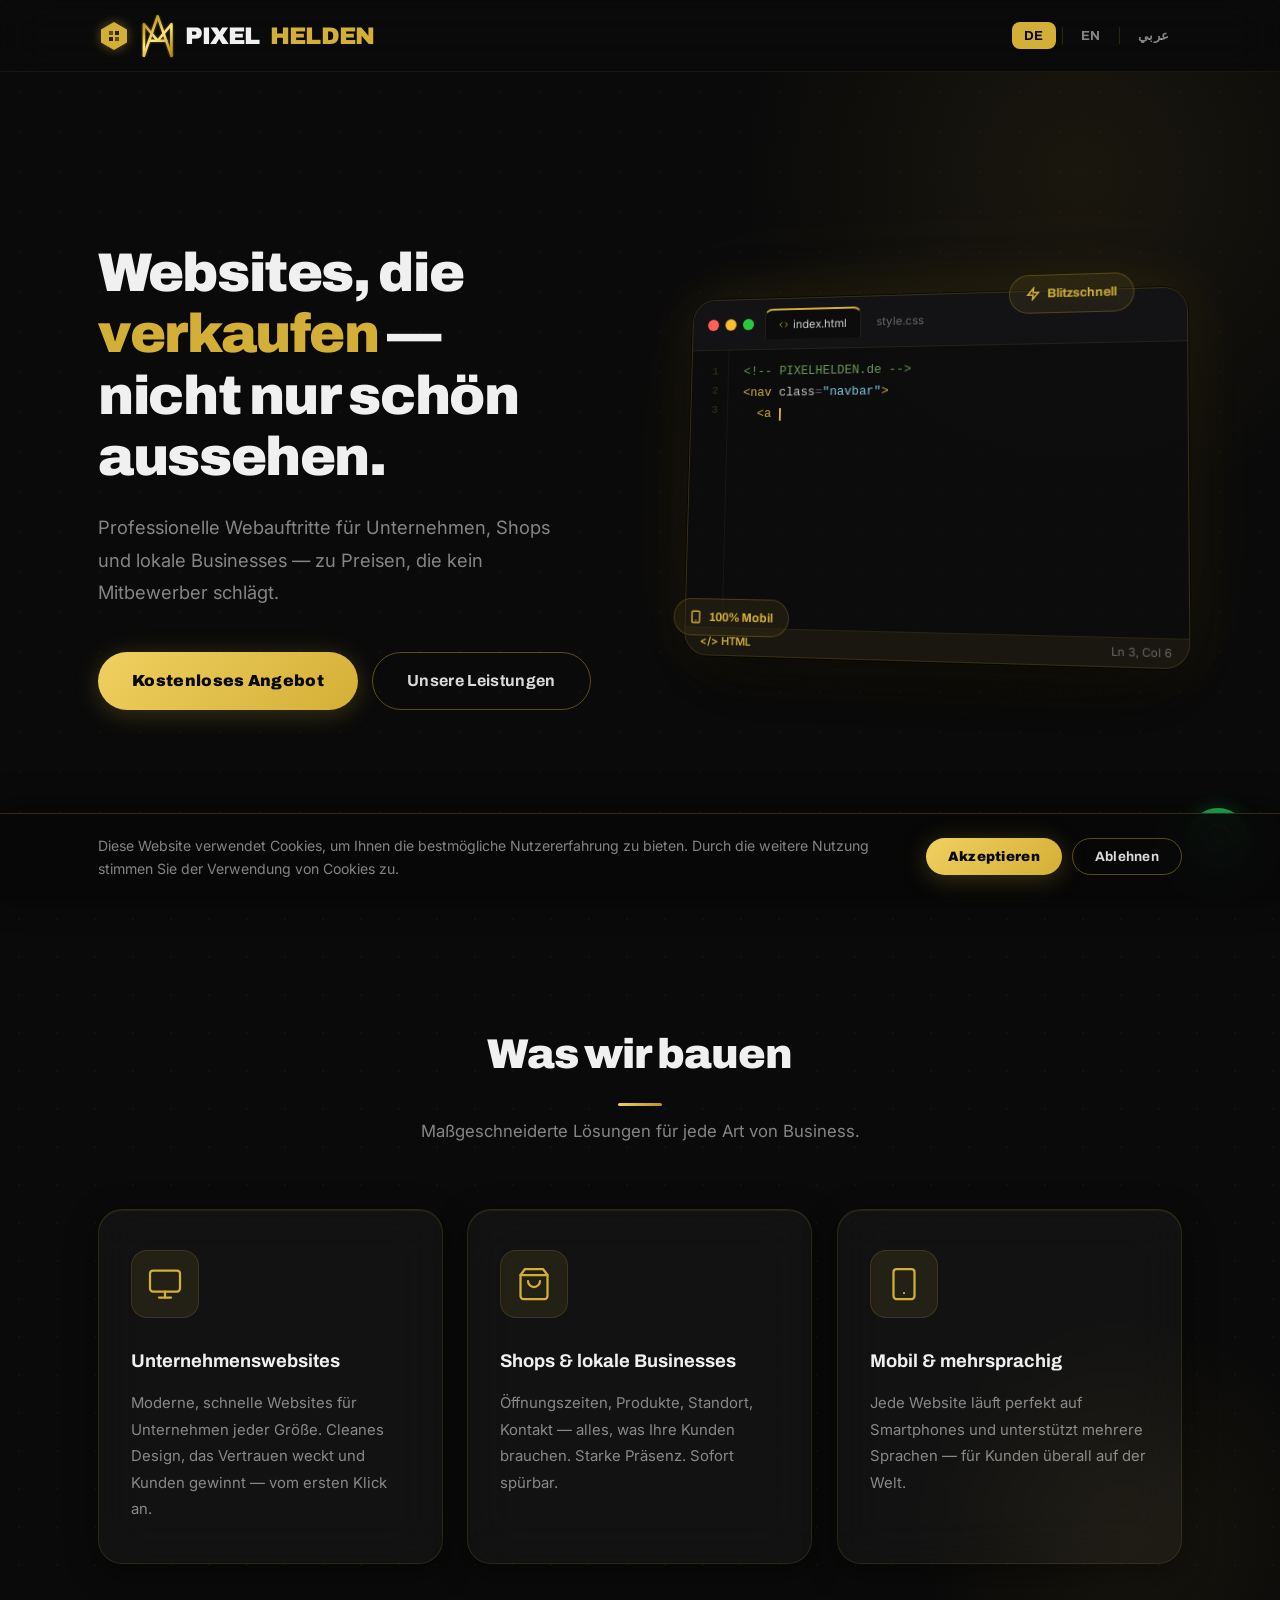
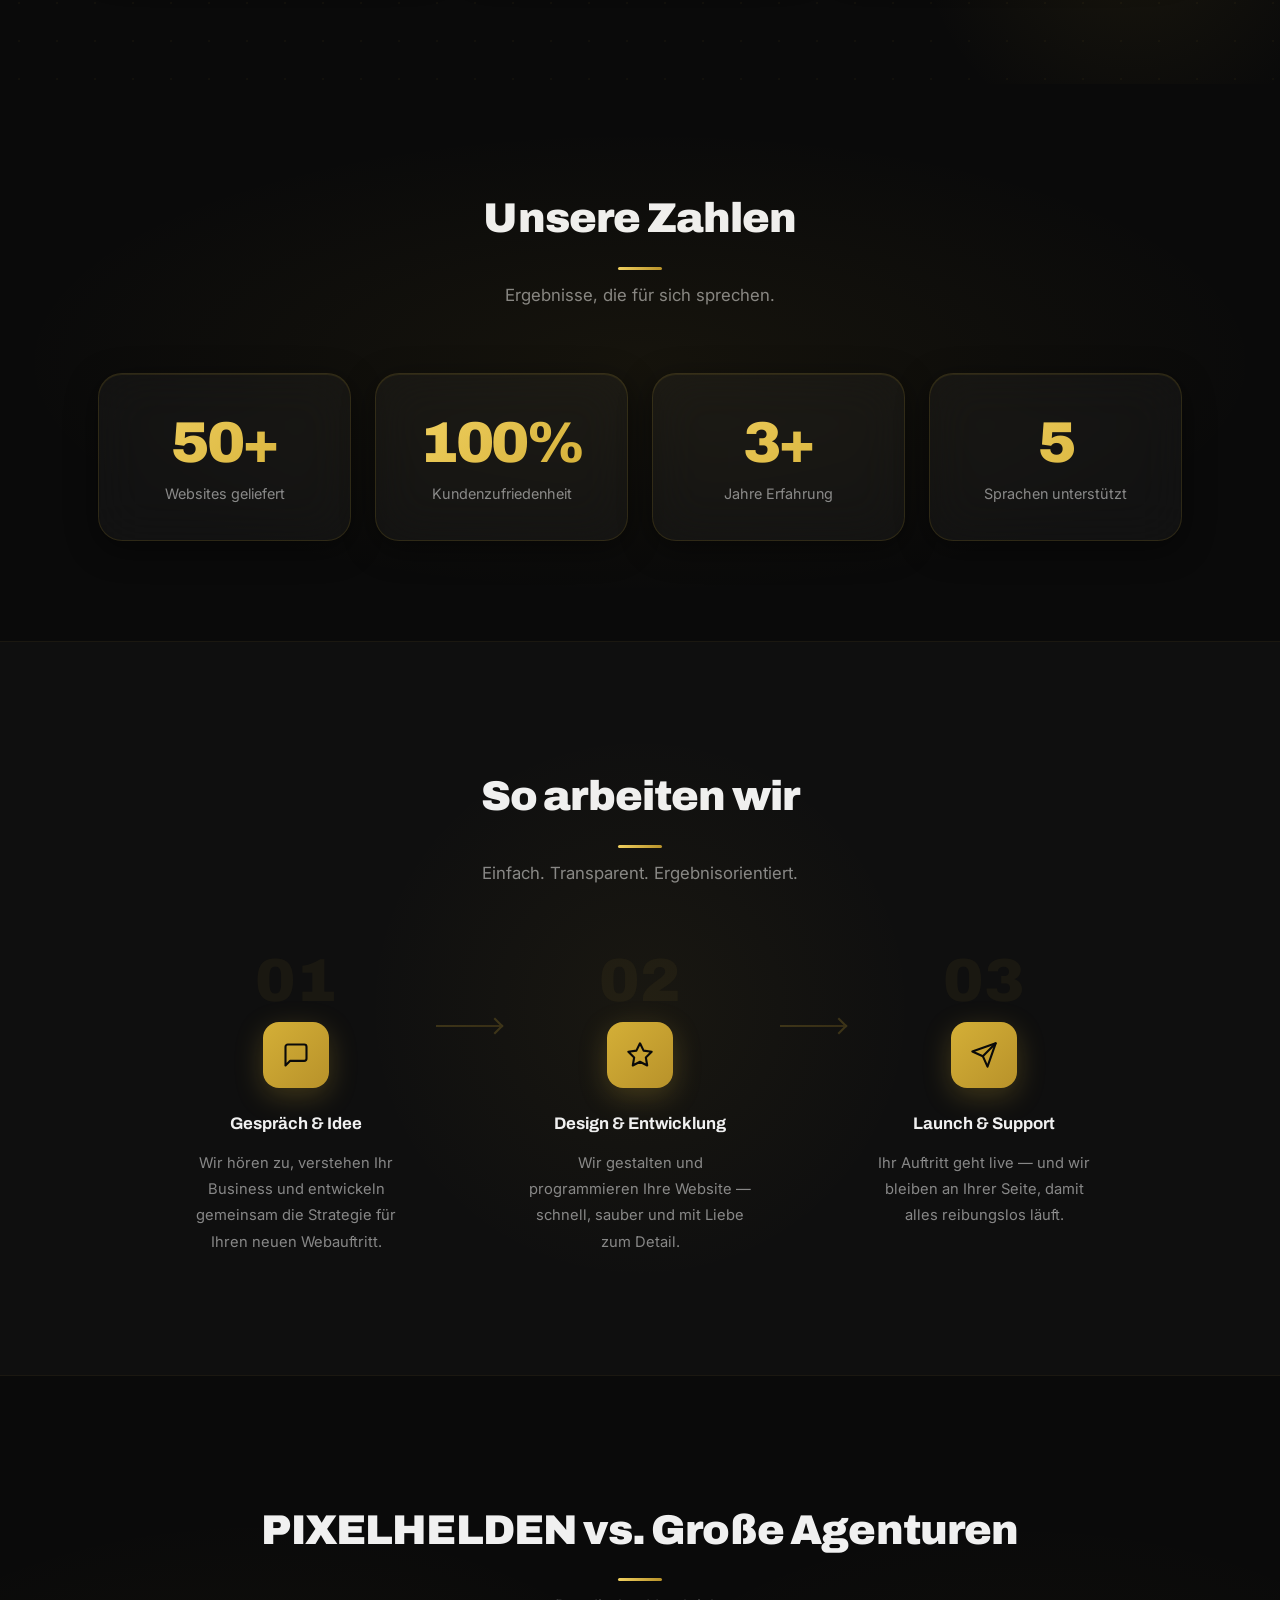
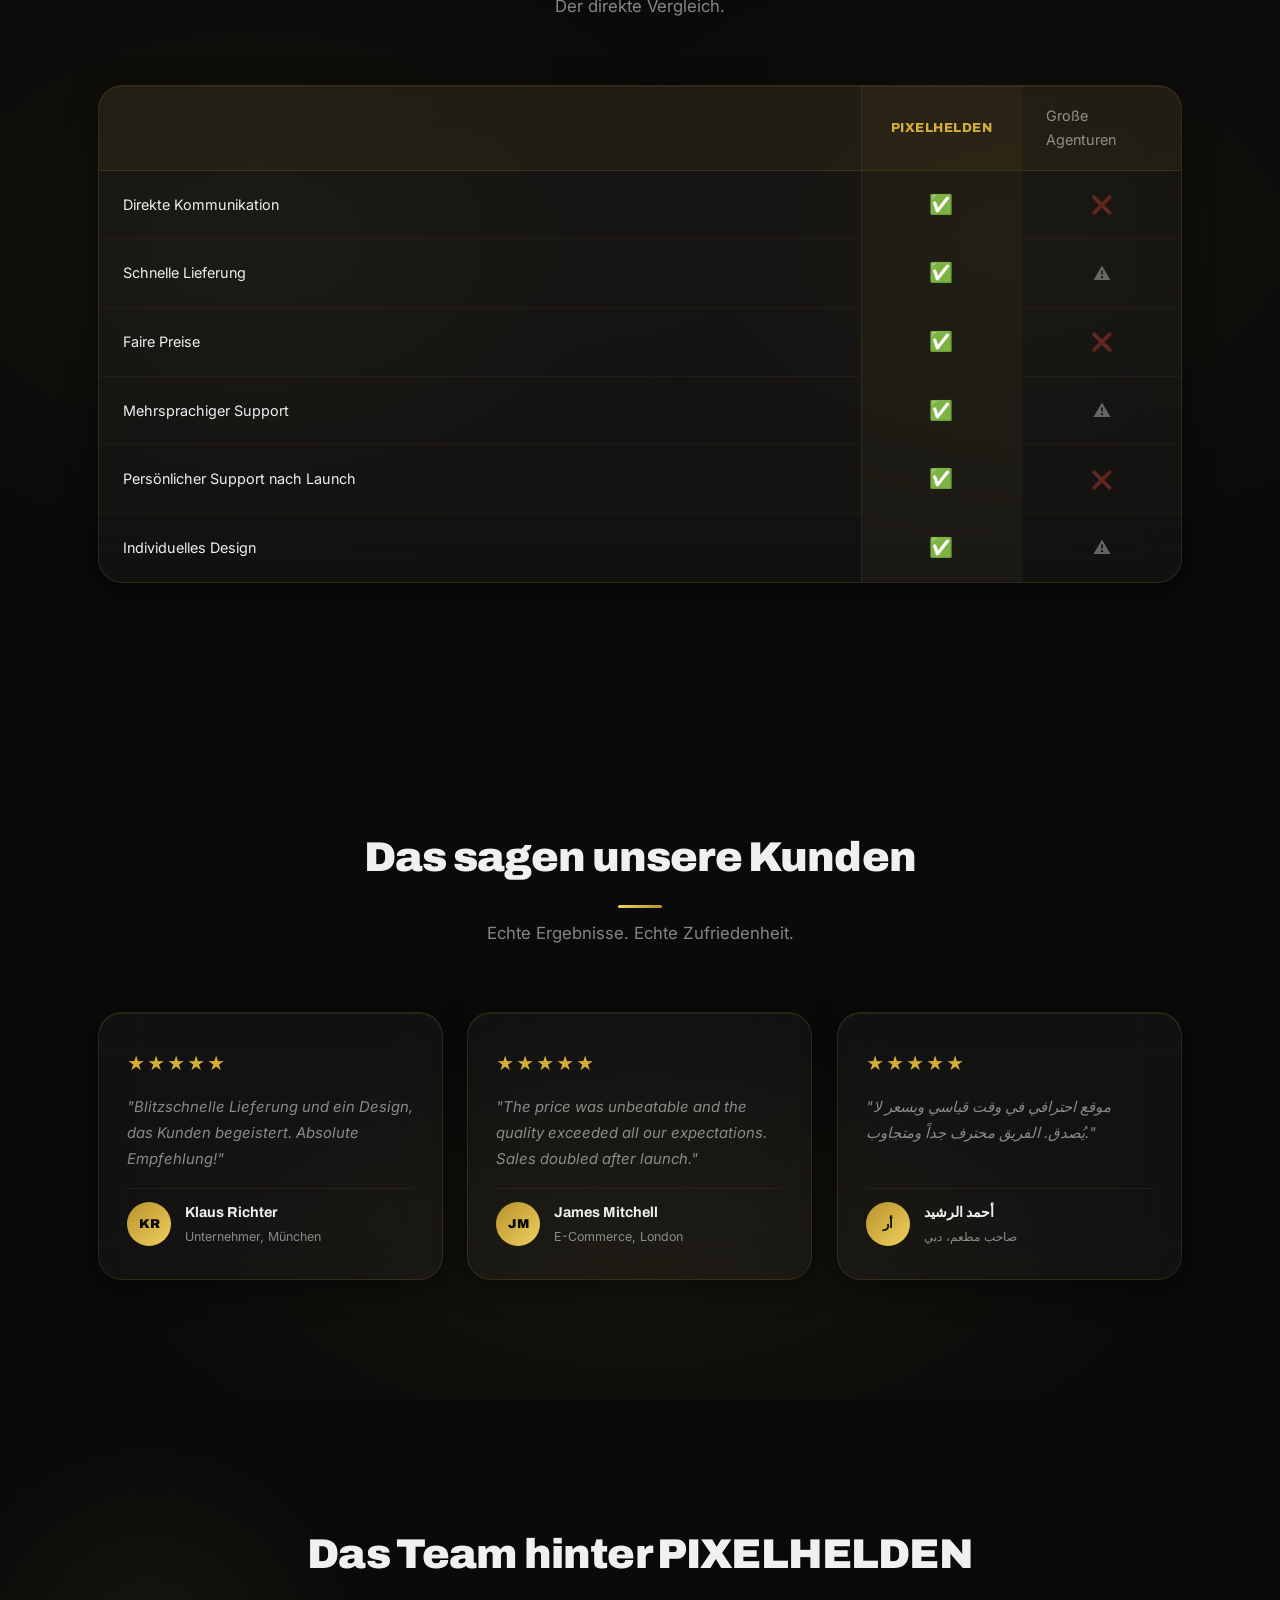
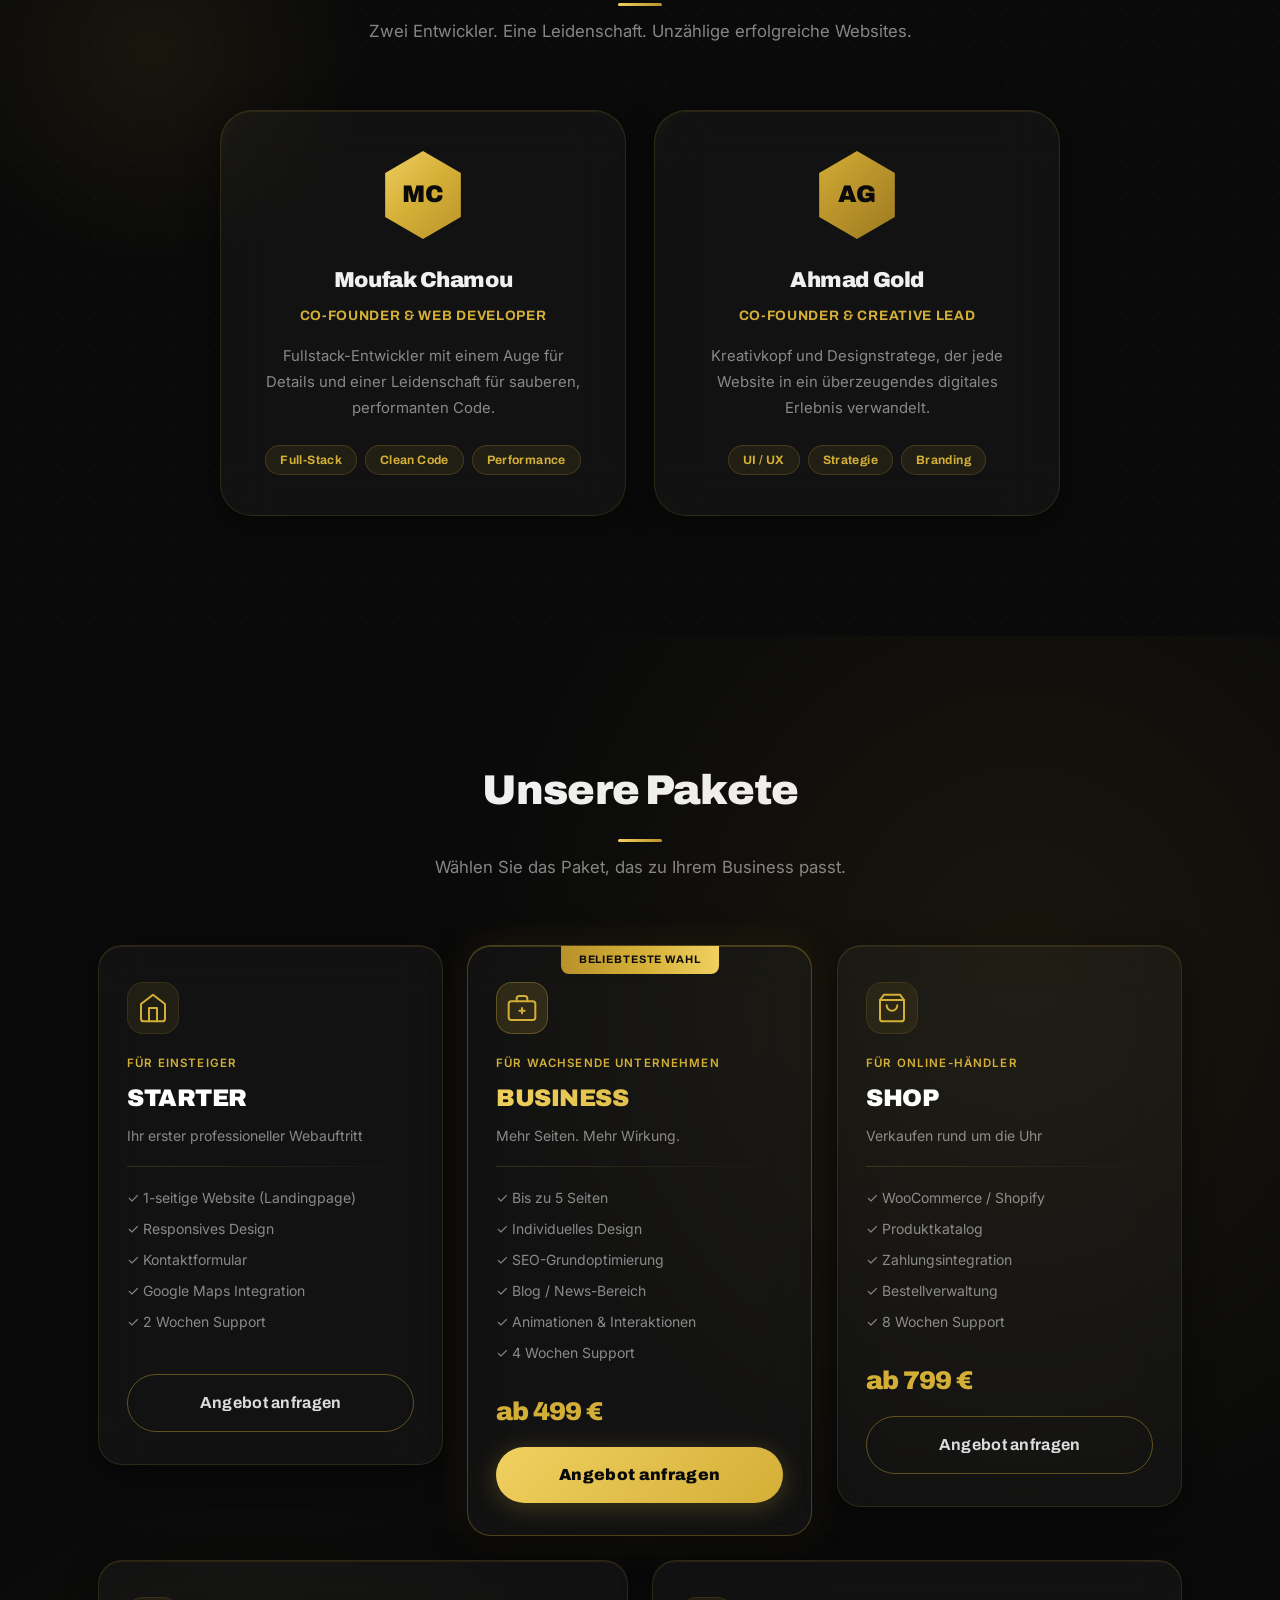
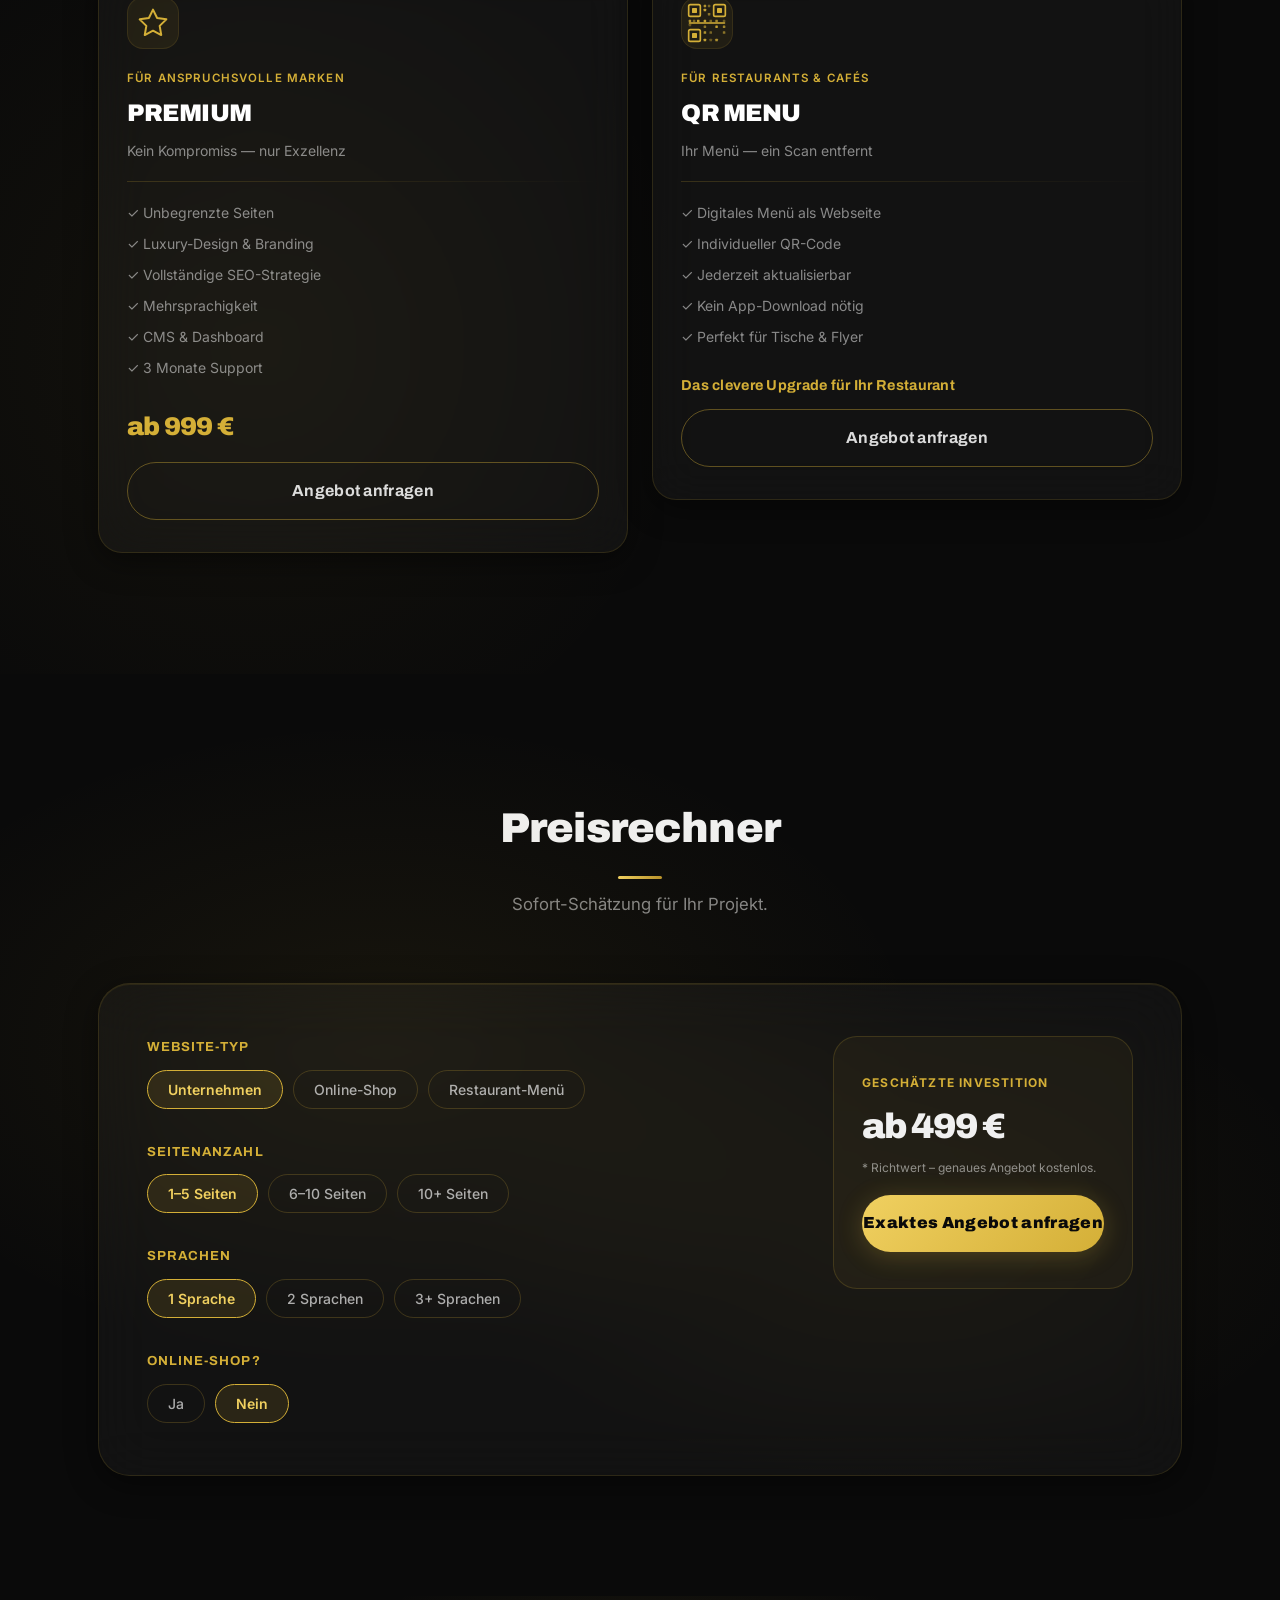
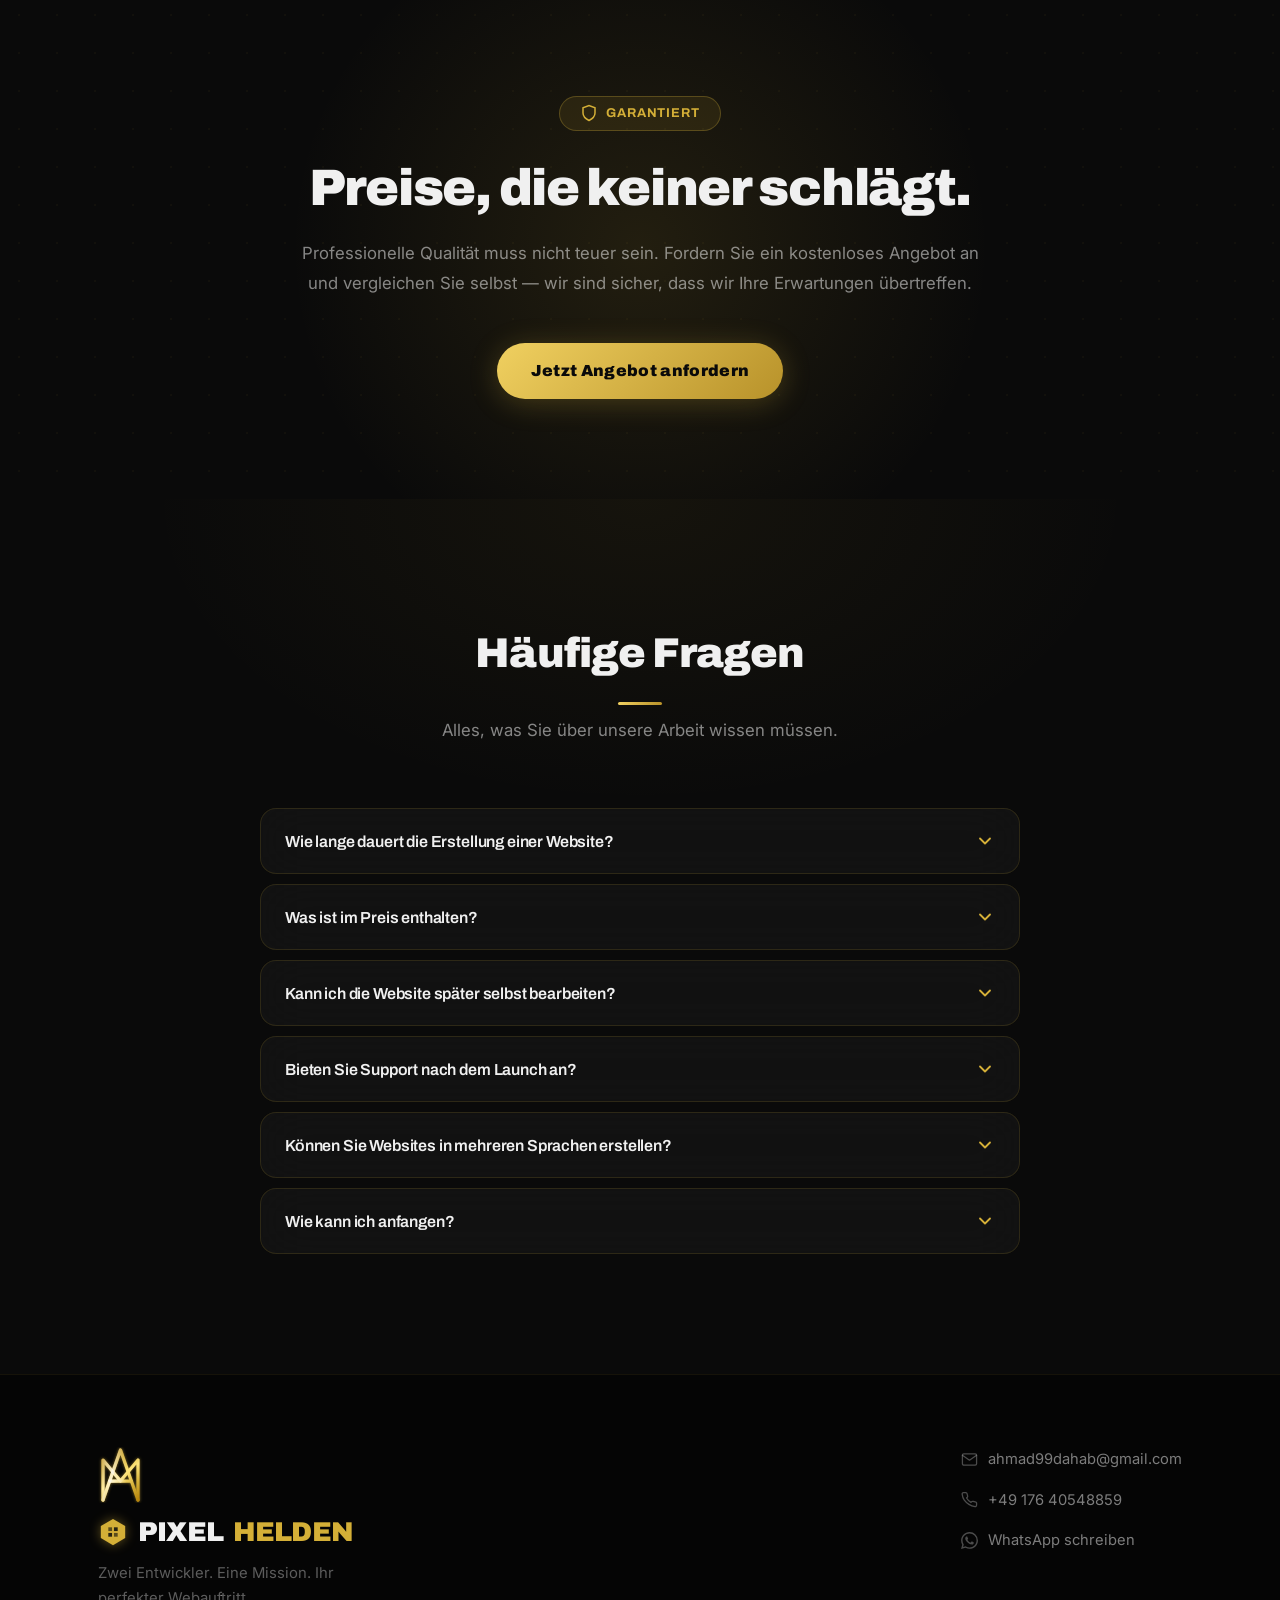
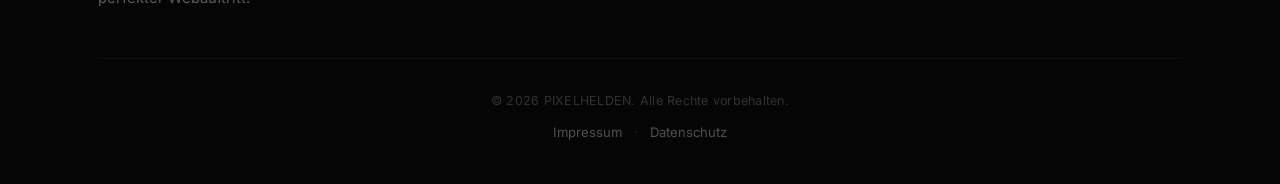
==== commit b1d4d9cd: "fix mobile layout" ====
--- a/index.html
+++ b/index.html
@@ -888,7 +888,7 @@
 
       </div>
 
-      <p class="footer__copy" data-i18n="footer_copy">© 2025 PIXELHELDEN. Alle Rechte vorbehalten.</p>
+      <p class="footer__copy" data-i18n="footer_copy">© 2026 PIXELHELDEN. Alle Rechte vorbehalten.</p>
       <div class="footer__legal">
         <a href="impressum.html" class="footer__legal-link">Impressum</a>
         <span class="footer__legal-sep" aria-hidden="true">·</span>
--- a/style.css
+++ b/style.css
@@ -96,6 +96,8 @@
 html {
   scroll-behavior: smooth;
   font-size: 16px;
+  overflow-x: hidden;
+  max-width: 100%;
 }
 
 body {
@@ -106,6 +108,7 @@
   -webkit-font-smoothing: antialiased;
   -moz-osx-font-smoothing: grayscale;
   overflow-x: hidden;
+  max-width: 100%;
 }
 
 body.lang-ar {
@@ -3185,6 +3188,8 @@
   font-size: 0.93rem;
   font-style: normal;
   margin-bottom: 8px;
+  overflow-wrap: break-word;
+  word-break: break-word;
 }
 
 .legal-card ul {
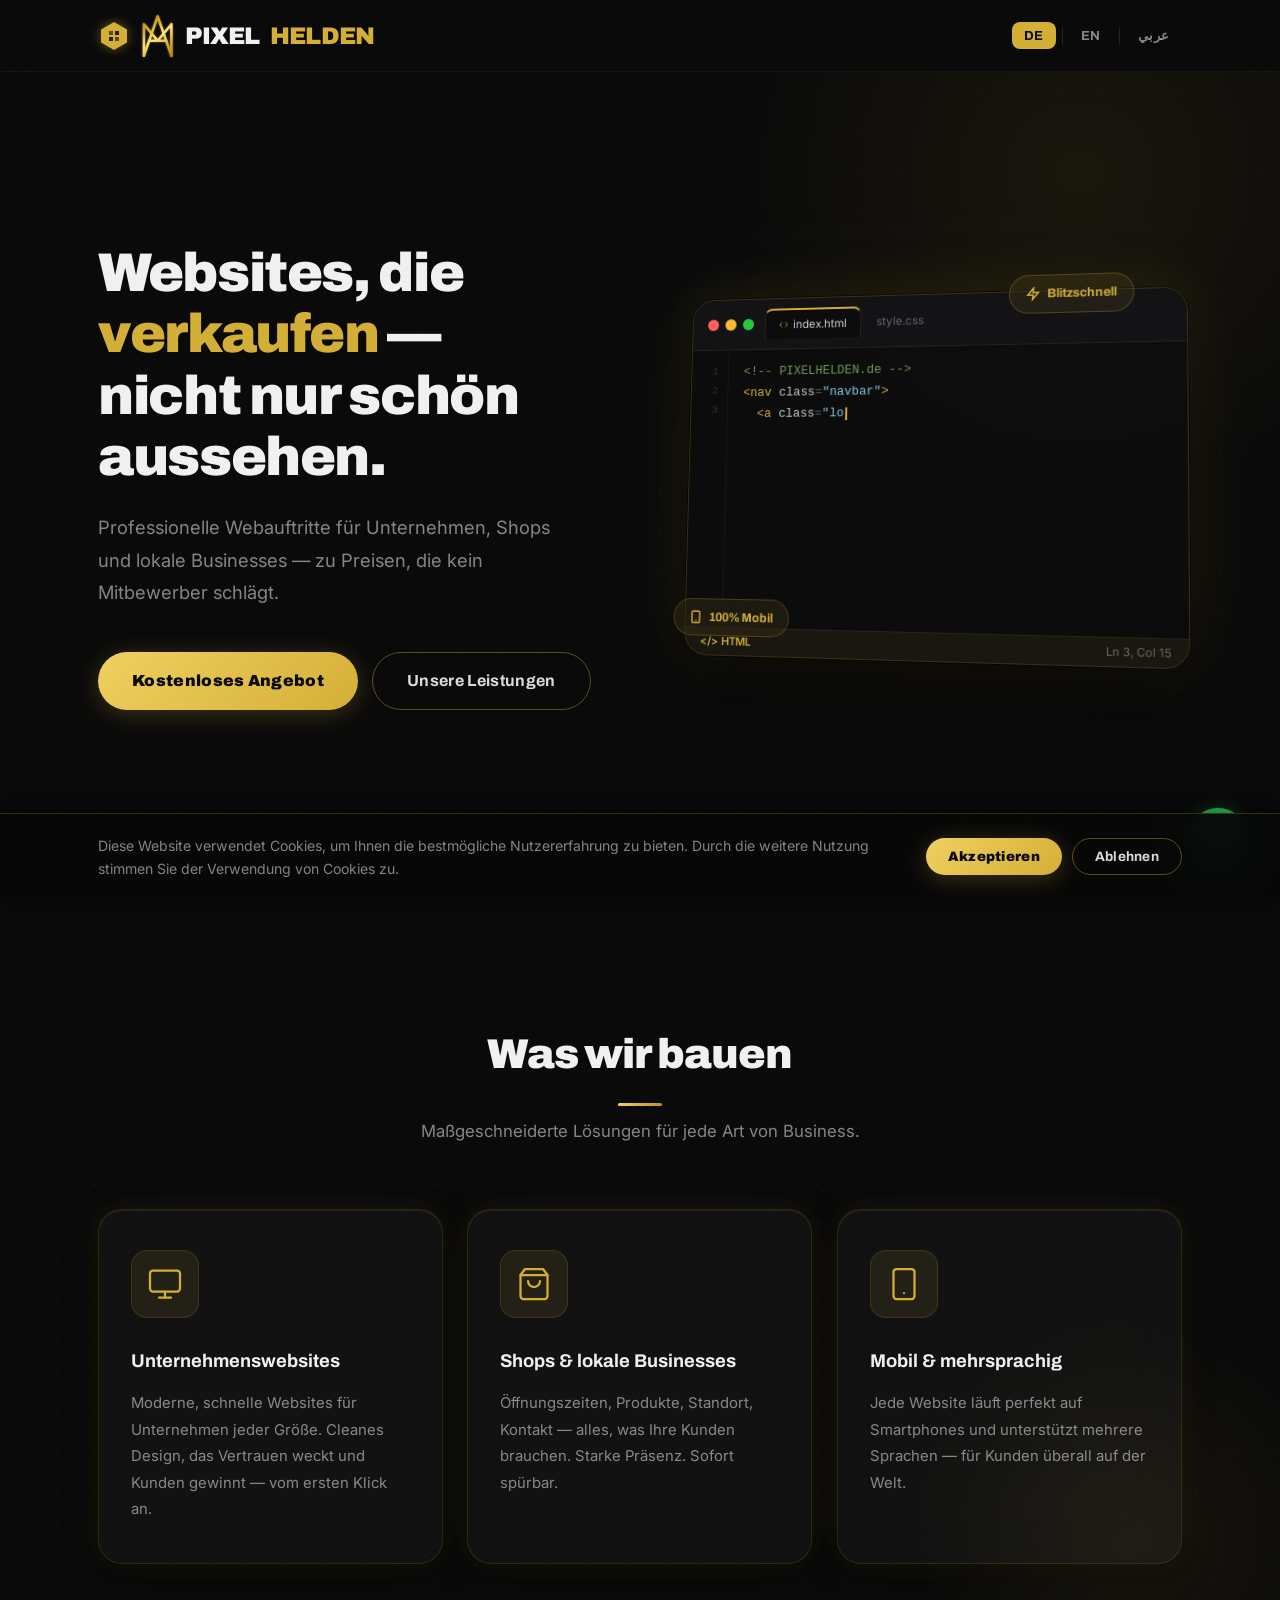
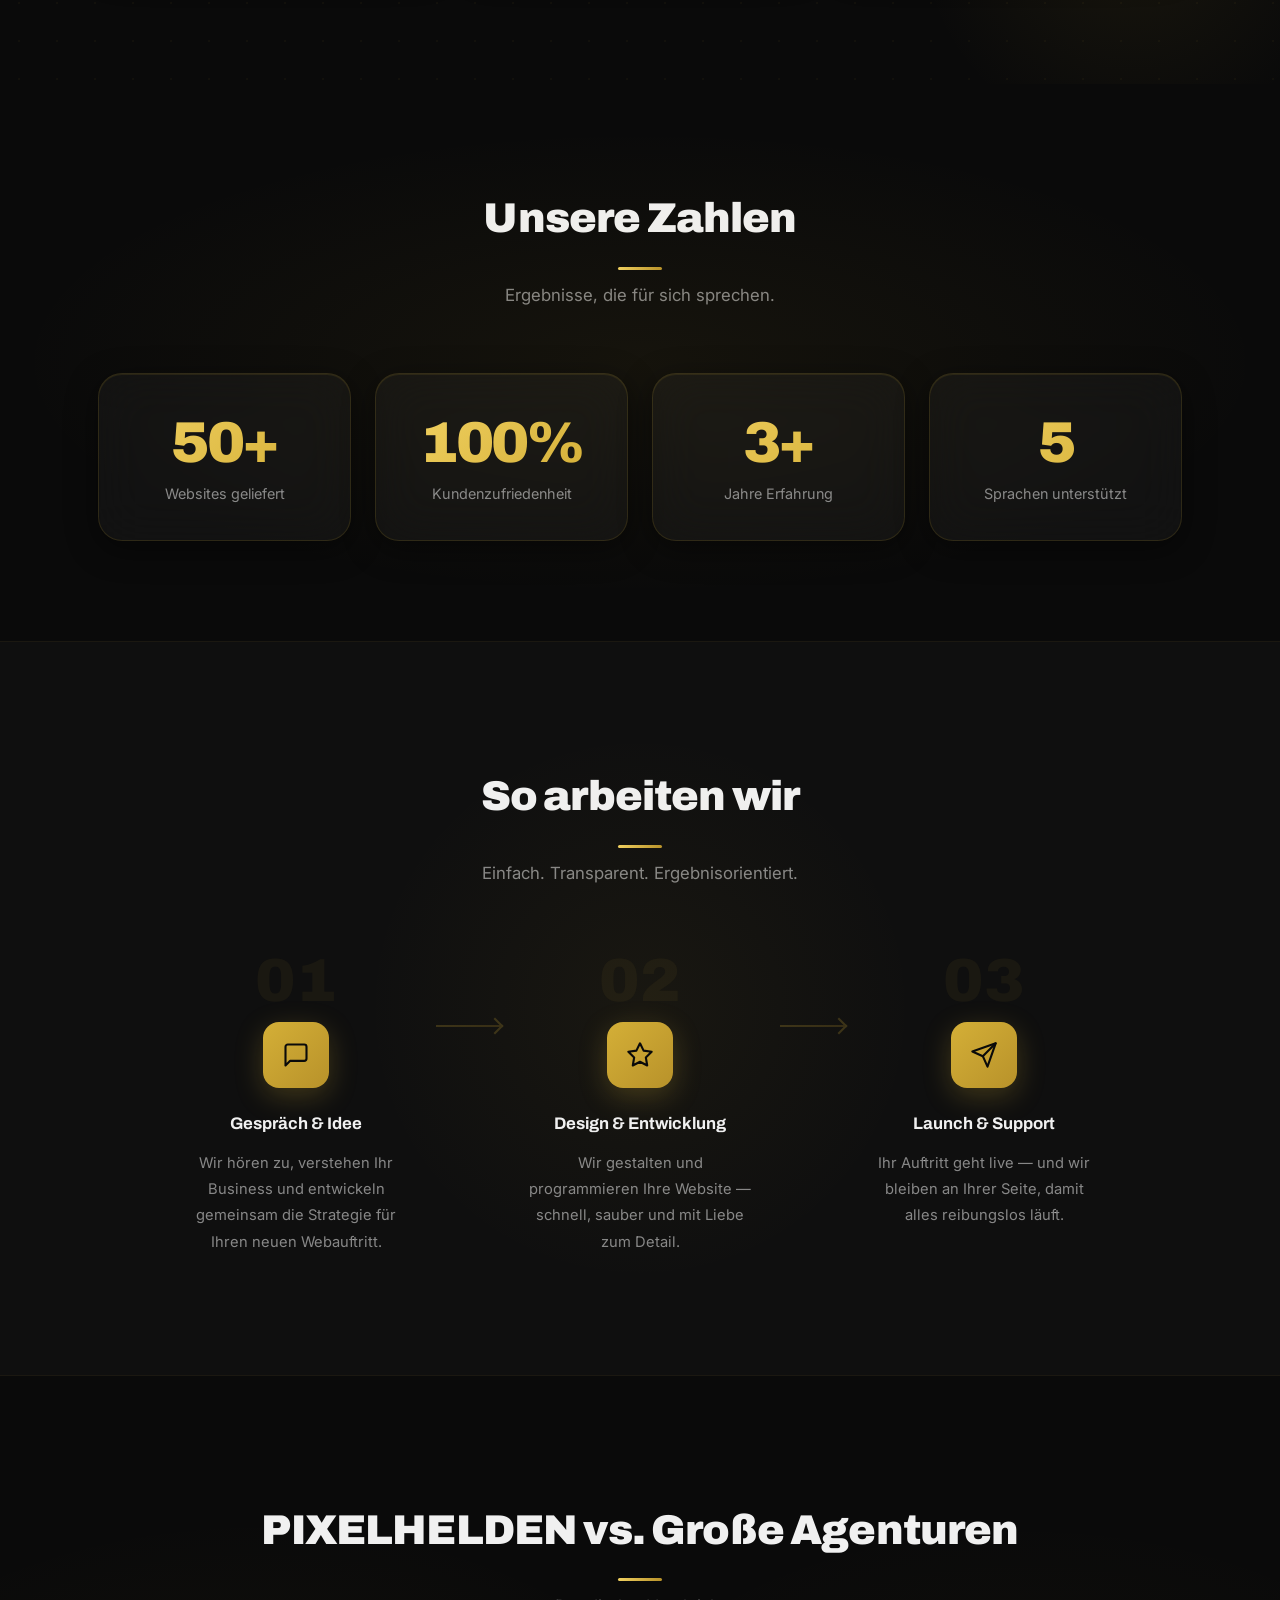
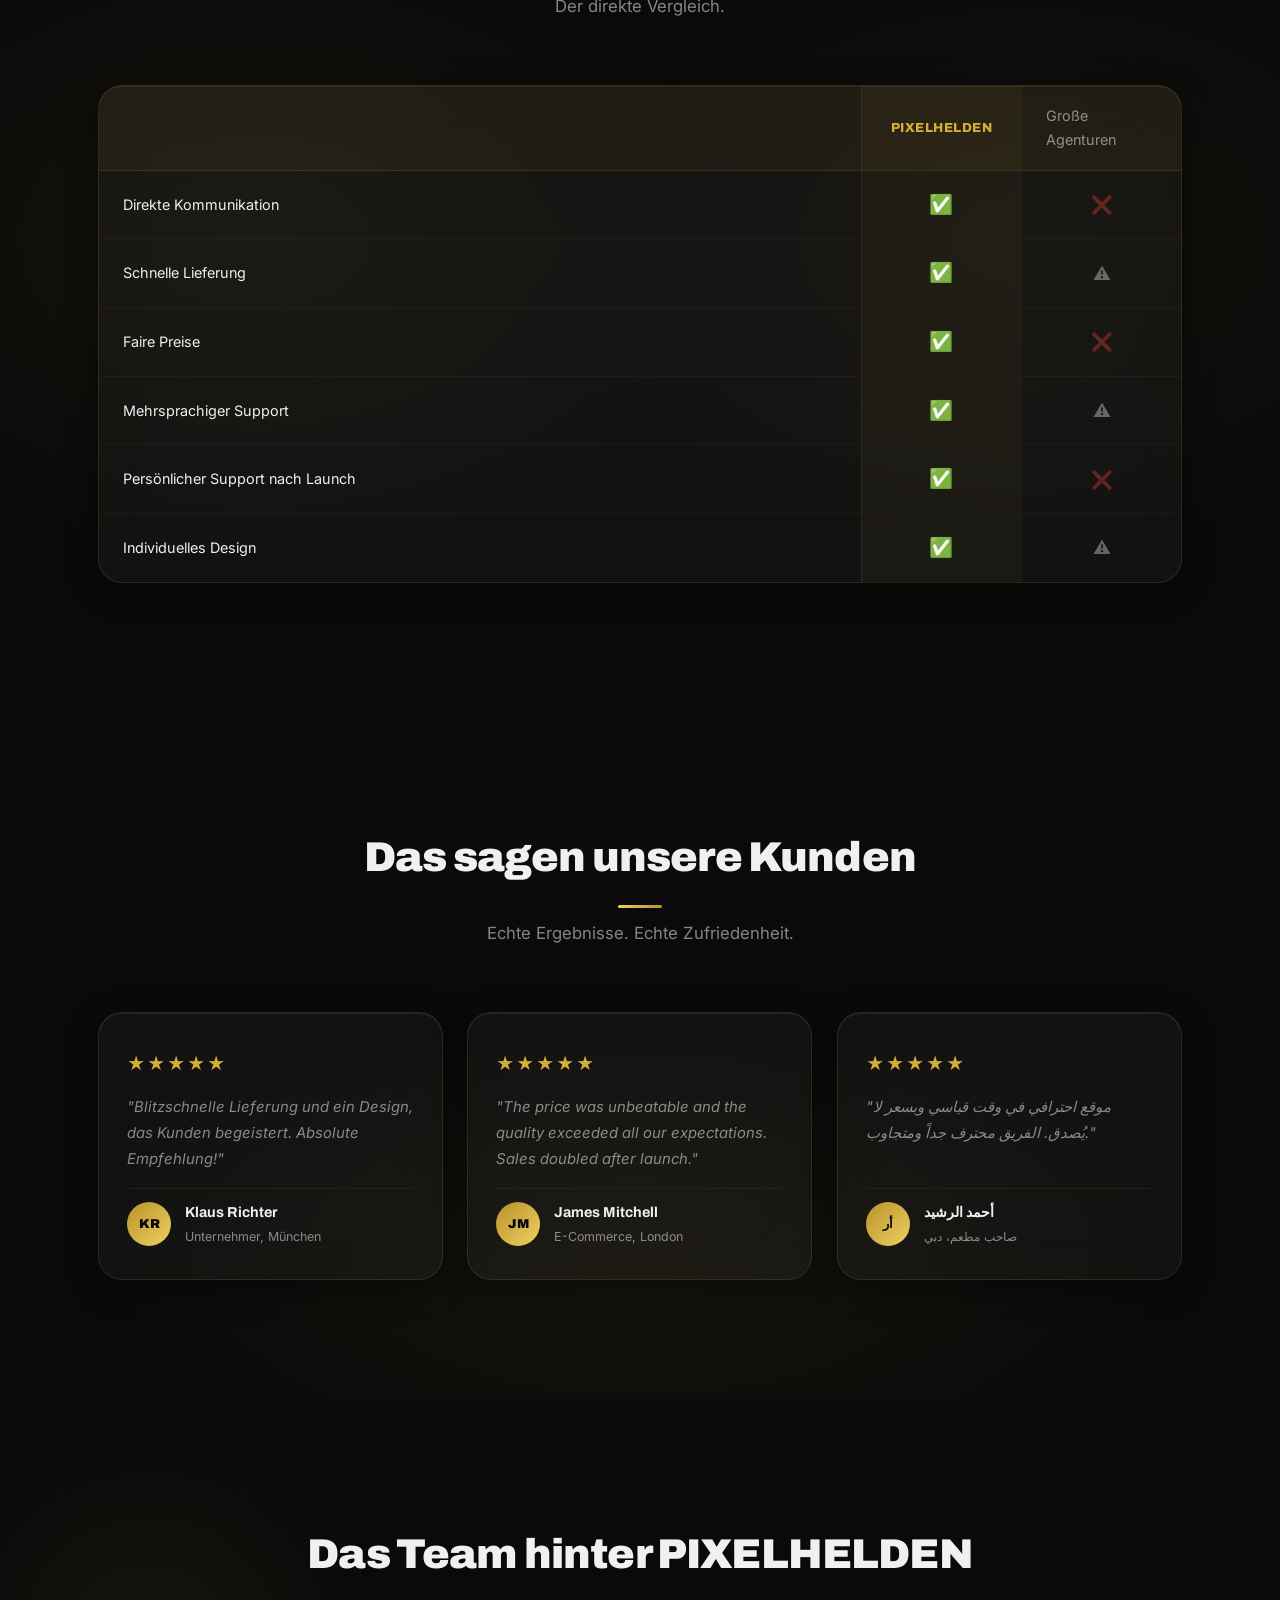
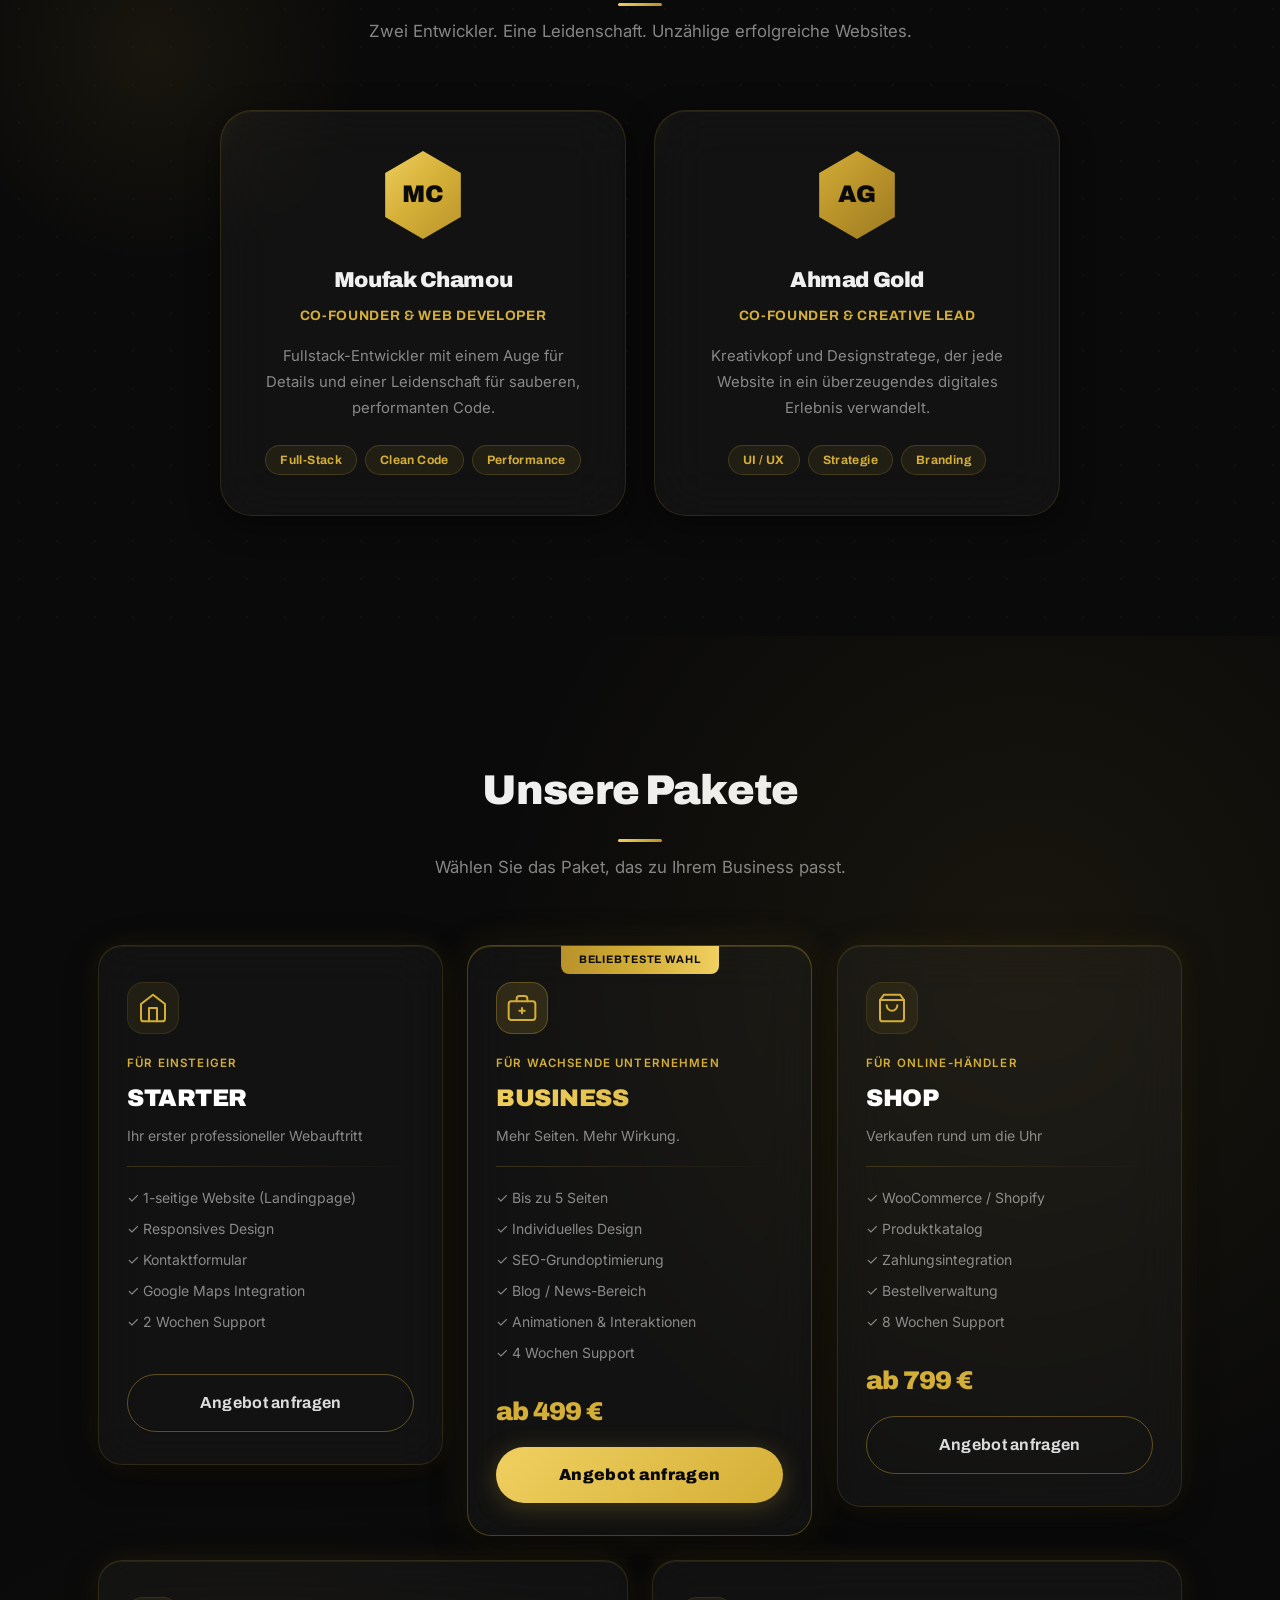
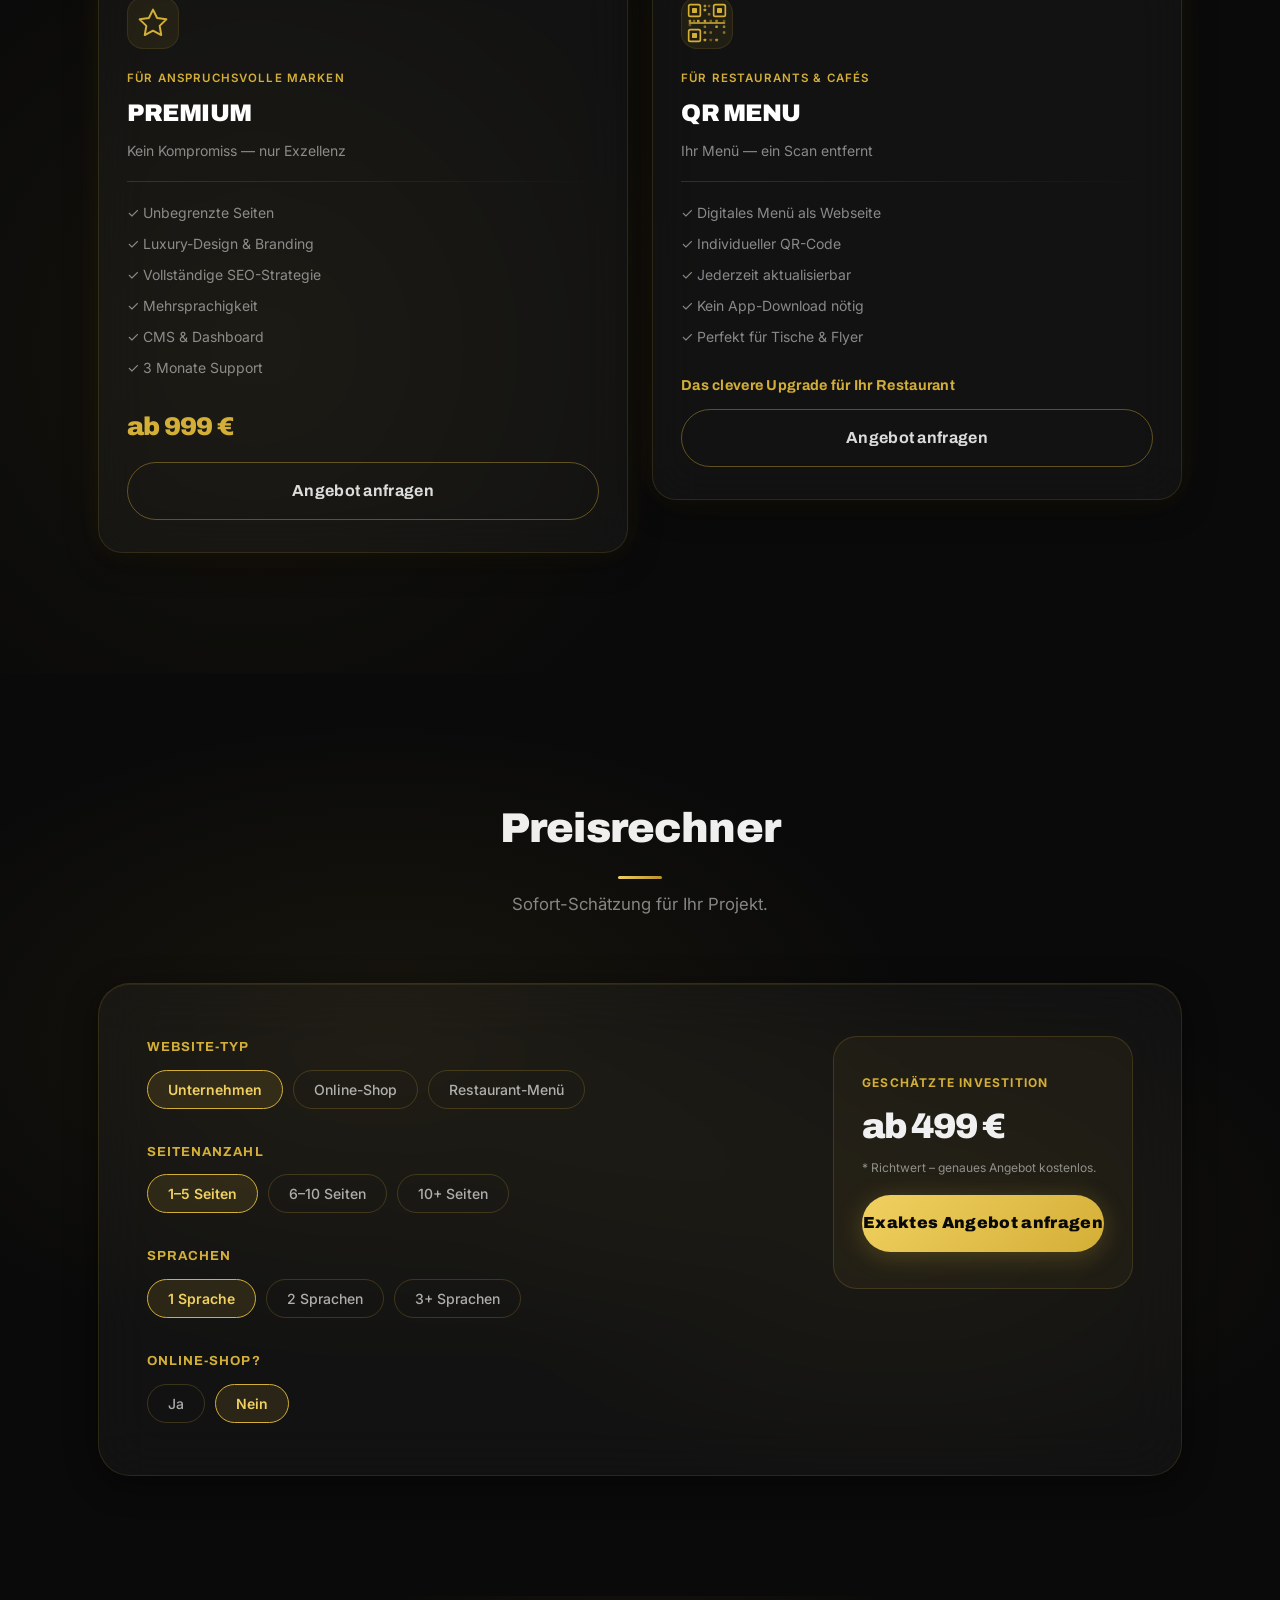
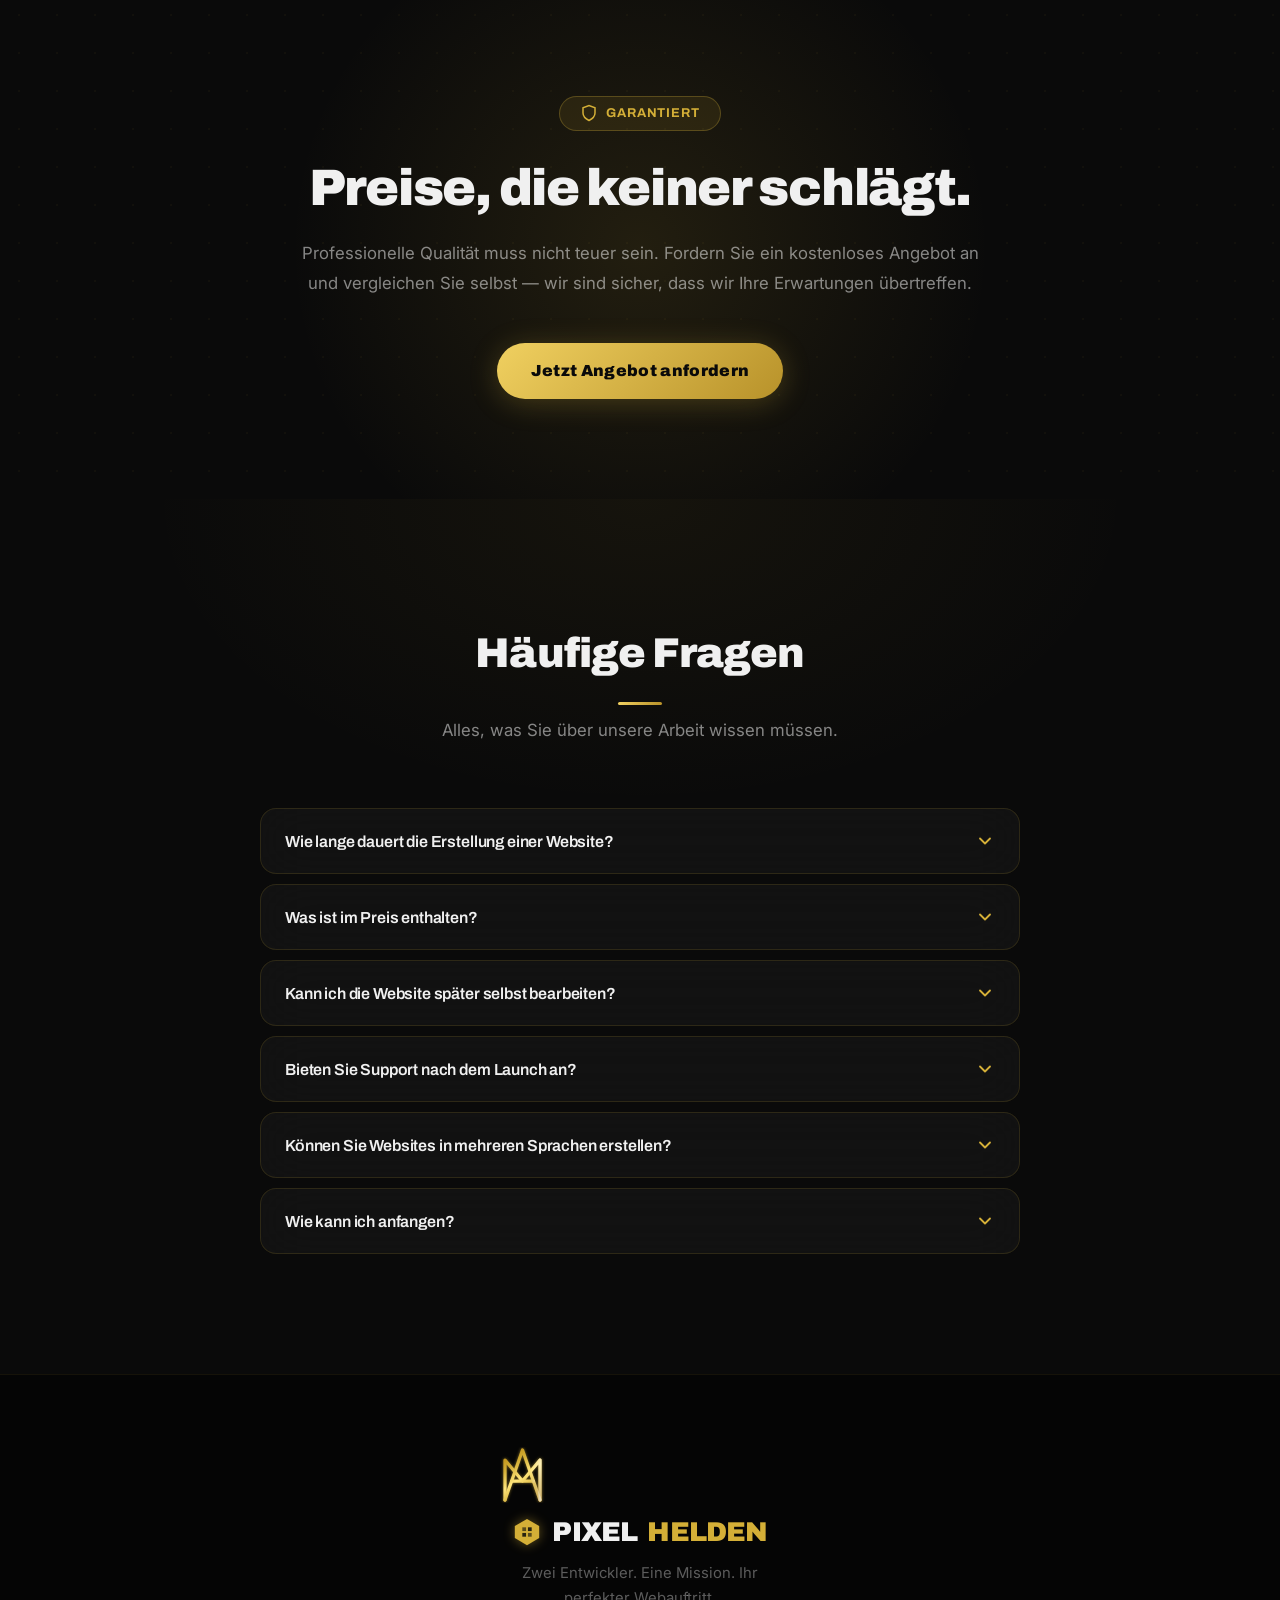
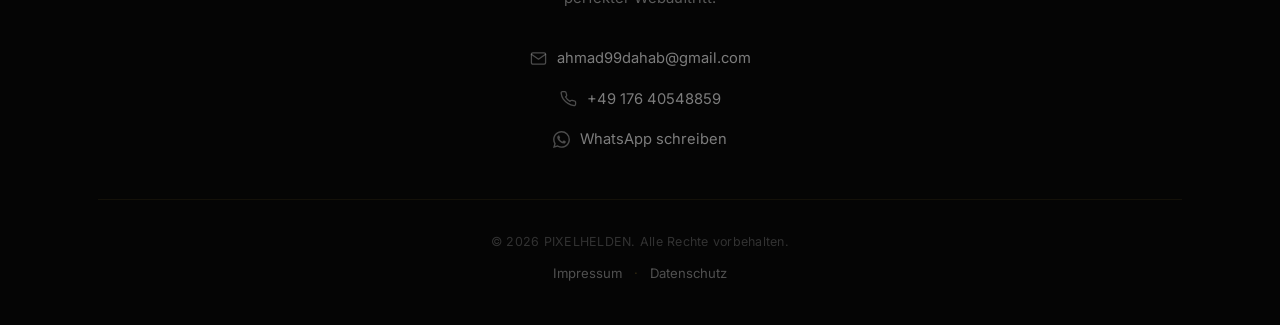
==== commit 335b503d: "update cards design" ====
--- a/index.html
+++ b/index.html
@@ -229,6 +229,7 @@
         </article>
 
       </div>
+      <div class="scroll-hint" id="servicesScrollHint" aria-hidden="true">→</div>
     </div>
   </section>
 
@@ -649,6 +650,7 @@
         </div>
 
       </div>
+      <div class="scroll-hint" id="offersScrollHint" aria-hidden="true">→</div>
     </div>
   </section>
 
--- a/style.css
+++ b/style.css
@@ -704,7 +704,7 @@
   border-radius: var(--radius-lg);
   padding: 40px 32px;
   border: 1px solid var(--glass-border);
-  box-shadow: var(--glass-shadow);
+  box-shadow: var(--glass-shadow), 0 0 26px rgba(212, 175, 55, 0.09), 0 0 52px rgba(212, 175, 55, 0.04);
   position: relative;
   overflow: hidden;
   /* 3D tilt — no CSS transform on hover, JS handles it */
@@ -1190,9 +1190,10 @@
 
 .footer__inner {
   display: flex;
-  justify-content: space-between;
-  align-items: flex-start;
-  gap: 48px;
+  flex-direction: column;
+  align-items: center;
+  text-align: center;
+  gap: 36px;
   padding-bottom: 48px;
   border-bottom: 1px solid rgba(212, 175, 55, 0.07);
   margin-bottom: 32px;
@@ -1201,6 +1202,7 @@
 .footer__brand {
   display: flex;
   flex-direction: column;
+  align-items: center;
   gap: 14px;
 }
 
@@ -1209,13 +1211,14 @@
   color: rgba(255, 255, 255, 0.35);
   line-height: 1.65;
   max-width: 280px;
+  text-align: center;
 }
 
 .footer__contact {
   display: flex;
   flex-direction: column;
   gap: 16px;
-  align-items: flex-start;
+  align-items: center;
 }
 
 .footer__link {
@@ -1365,7 +1368,7 @@
 }
 
 [dir="rtl"] .footer__contact {
-  align-items: flex-end;
+  align-items: center;
 }
 
 [dir="rtl"] .section-sub {
@@ -1485,16 +1488,7 @@
     max-width: 480px;
   }
 
-  .footer__inner {
-    flex-direction: column;
-    align-items: center;
-    text-align: center;
-    gap: 36px;
-  }
-
   .footer__tagline { max-width: 100%; }
-  .footer__contact { align-items: center; }
-  [dir="rtl"] .footer__contact { align-items: center; }
 }
 
 
@@ -1592,7 +1586,7 @@
   gap: 0;
   backdrop-filter: blur(24px);
   -webkit-backdrop-filter: blur(24px);
-  box-shadow: var(--glass-shadow);
+  box-shadow: var(--glass-shadow), 0 0 26px rgba(212, 175, 55, 0.09), 0 0 52px rgba(212, 175, 55, 0.04);
   transition:
     border-color var(--t-base) var(--ease),
     box-shadow var(--t-base) var(--ease),
@@ -3233,6 +3227,97 @@
 
 @media (max-width: 768px) { .legal-card { padding: 40px 36px; } }
 
+
+/* ============================================================
+   38. MOBILE HORIZONTAL SCROLL — Services & Offers (≤ 767px)
+   ============================================================ */
+
+/* Scroll-hint arrow: bounce animation, hidden on desktop */
+.scroll-hint {
+  display: none;
+  justify-content: center;
+  align-items: center;
+  margin-top: 6px;
+  color: var(--gold);
+  font-size: 1.6rem;
+  line-height: 1;
+  opacity: 1;
+  transition: opacity 0.5s ease;
+  pointer-events: none;
+  user-select: none;
+  animation: scrollHintBounce 1.1s ease-in-out infinite;
+}
+
+.scroll-hint.faded { opacity: 0; }
+
+@keyframes scrollHintBounce {
+  0%, 100% { transform: translateX(0); }
+  50%       { transform: translateX(10px); }
+}
+
+@media (max-width: 767px) {
+  /* Let decorative pseudo-elements overflow so horizontal scroll is not clipped */
+  .services,
+  .offers {
+    overflow: visible;
+  }
+
+  /* Services grid → horizontal scroll row */
+  .services__grid {
+    display: flex;
+    flex-direction: row;
+    grid-template-columns: unset;
+    max-width: 100%;
+    margin-left: 0;
+    margin-right: 0;
+    overflow-x: auto;
+    overflow-y: visible;
+    scroll-snap-type: x mandatory;
+    -webkit-overflow-scrolling: touch;
+    scroll-behavior: smooth;
+    gap: 16px;
+    padding-bottom: 16px;
+    scrollbar-width: none;
+    -ms-overflow-style: none;
+  }
+  .services__grid::-webkit-scrollbar { display: none; }
+
+  .services__grid .service-card {
+    flex: 0 0 82%;
+    max-width: 82%;
+    min-width: 220px;
+    scroll-snap-align: start;
+  }
+
+  /* Offers grid → horizontal scroll row */
+  .offers__grid {
+    display: flex;
+    flex-direction: row;
+    grid-template-columns: unset;
+    overflow-x: auto;
+    overflow-y: visible;
+    scroll-snap-type: x mandatory;
+    -webkit-overflow-scrolling: touch;
+    scroll-behavior: smooth;
+    gap: 16px;
+    padding-bottom: 16px;
+    scrollbar-width: none;
+    -ms-overflow-style: none;
+  }
+  .offers__grid::-webkit-scrollbar { display: none; }
+
+  .offers__grid .offer-card {
+    flex: 0 0 82%;
+    max-width: 82%;
+    min-width: 220px;
+    scroll-snap-align: start;
+    grid-column: unset;
+  }
+
+  /* Show scroll-hint arrow on mobile */
+  .scroll-hint { display: flex; }
+}
+
 @media (max-width: 600px) {
   .legal-card { padding: 30px 22px; }
   .legal-page { padding: 60px 0 100px; }
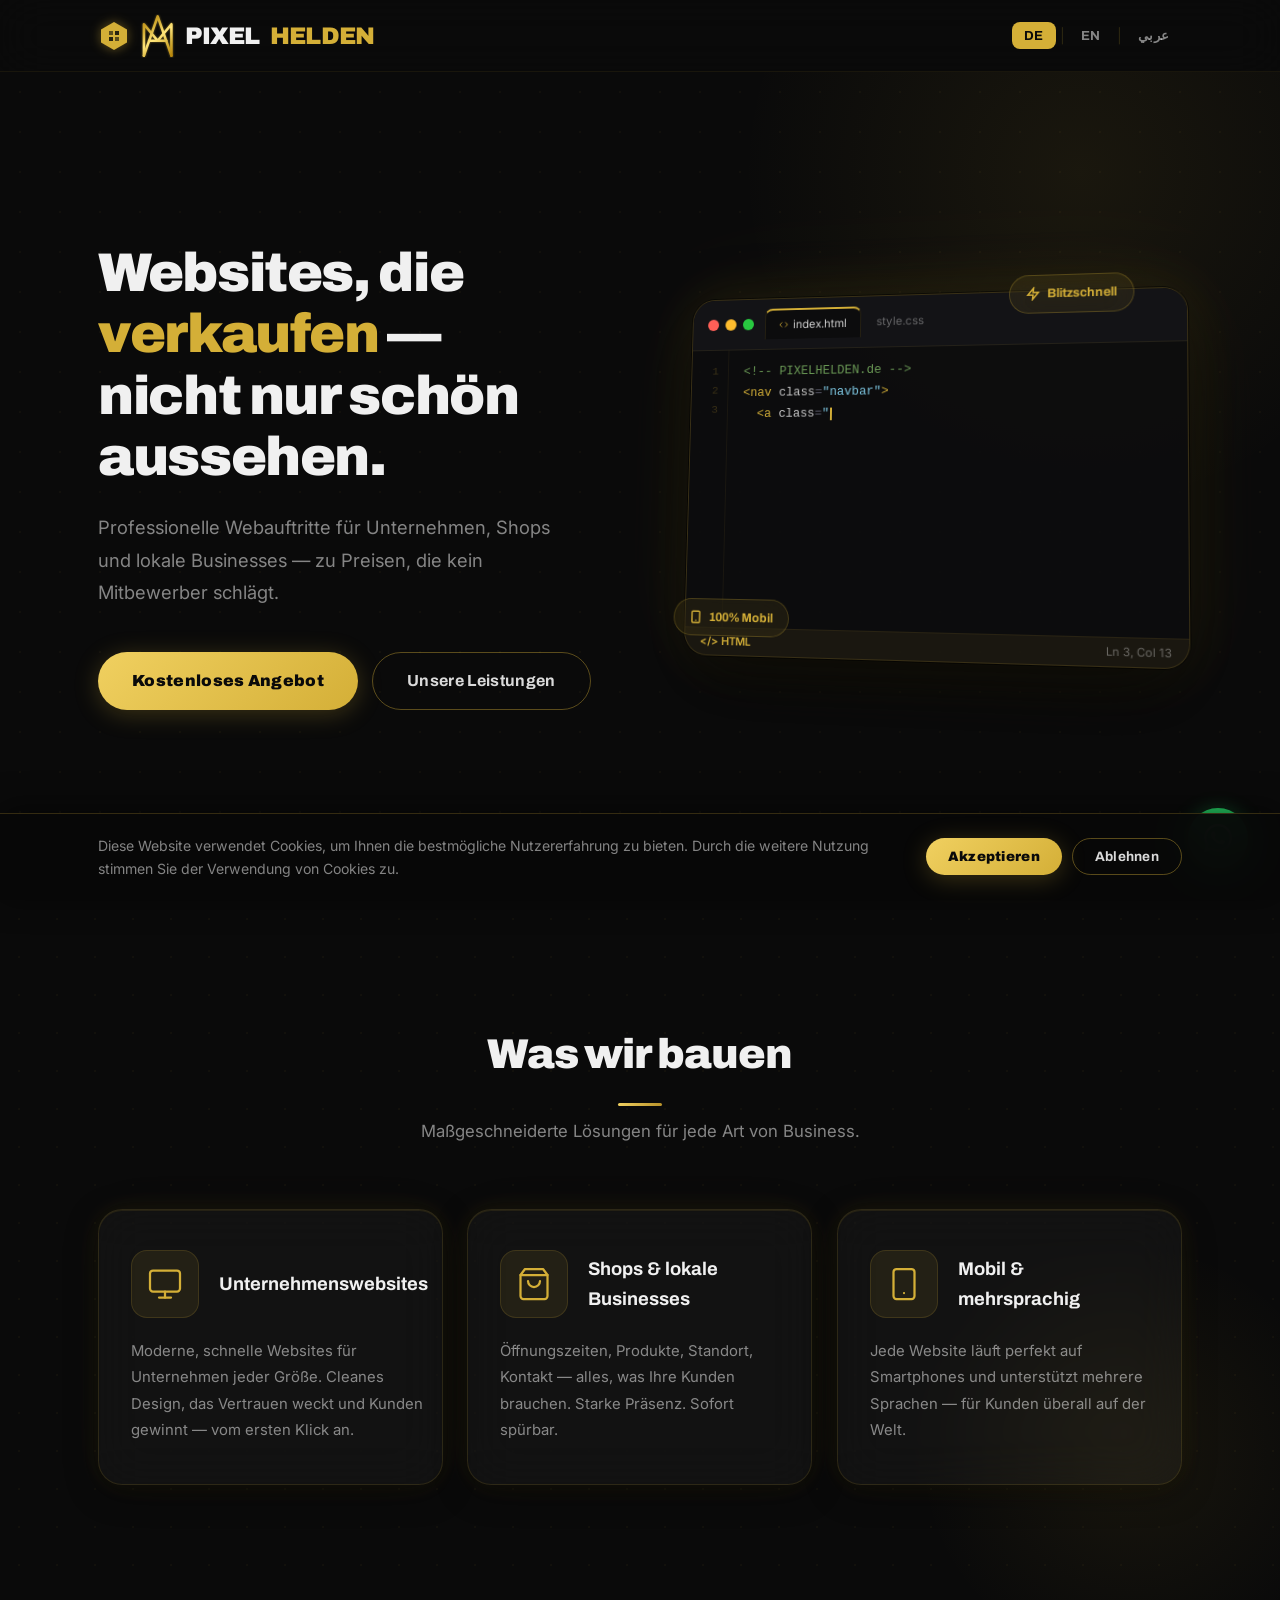
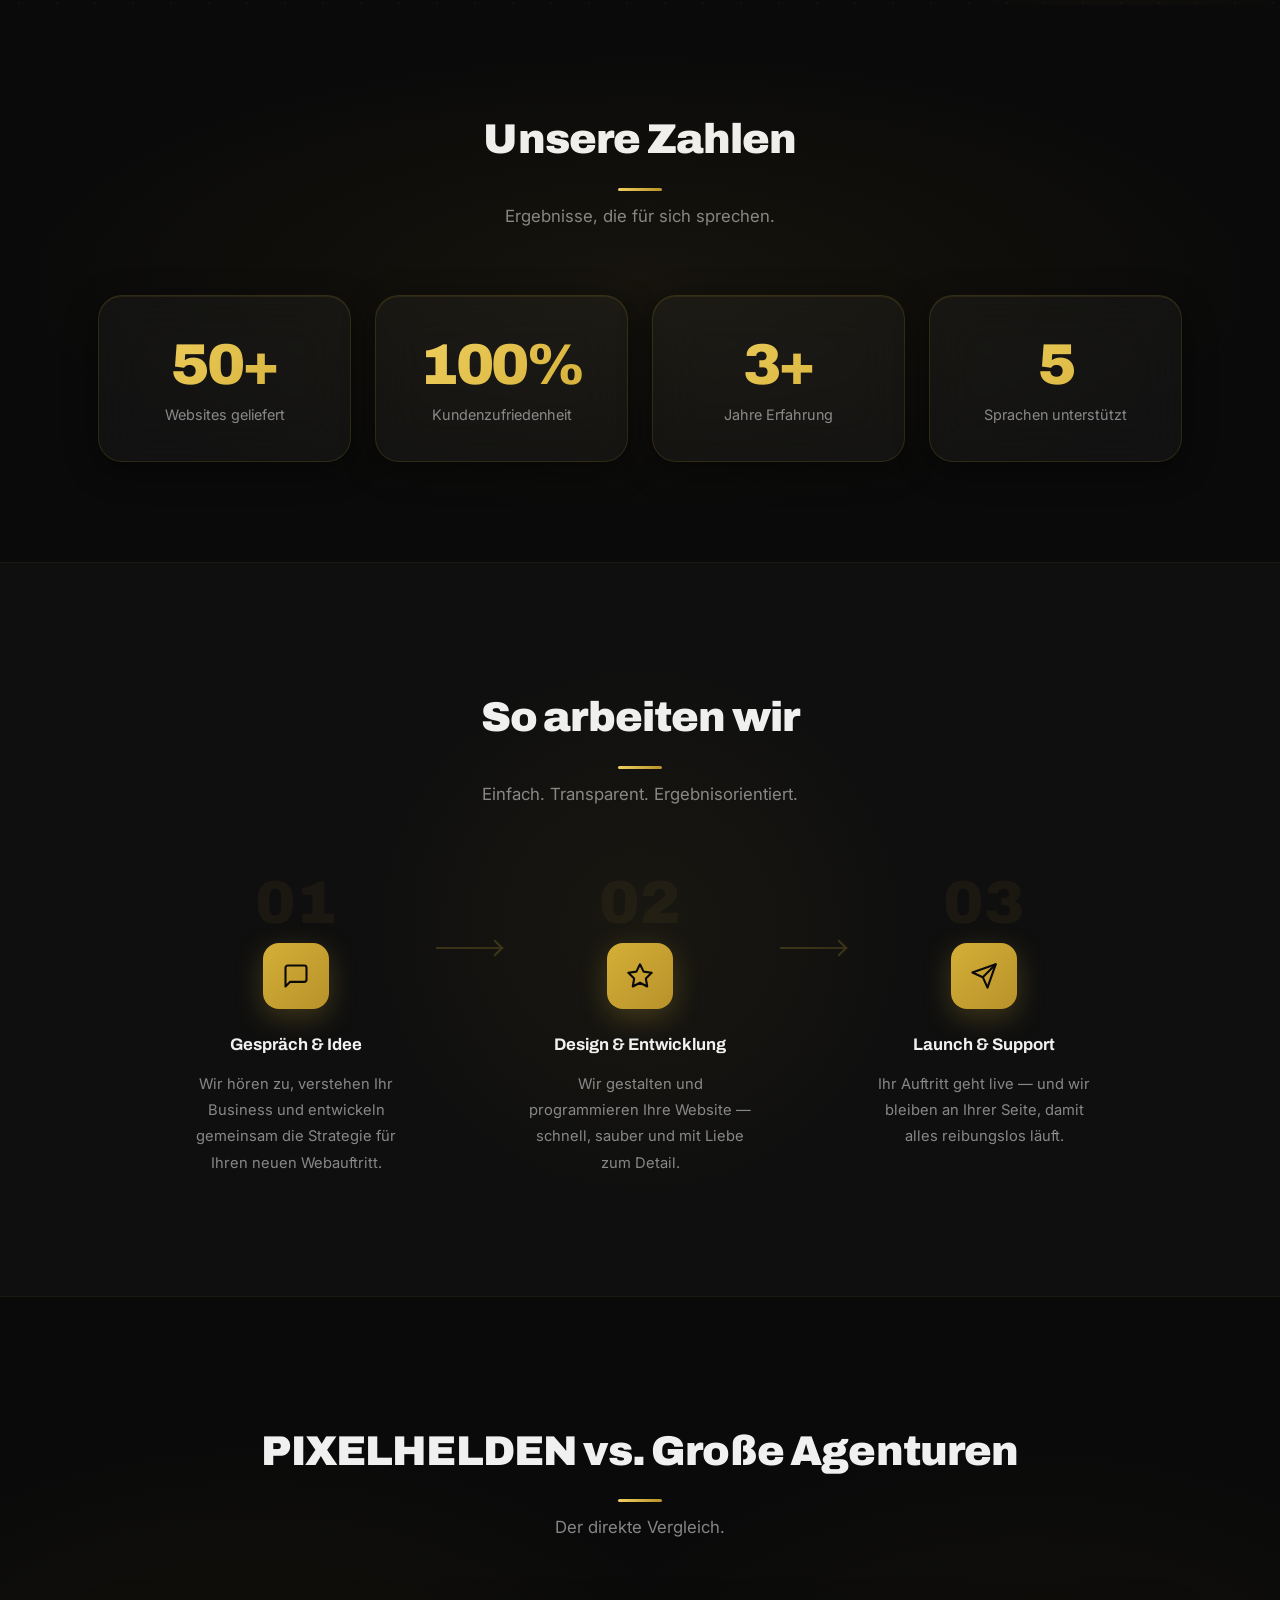
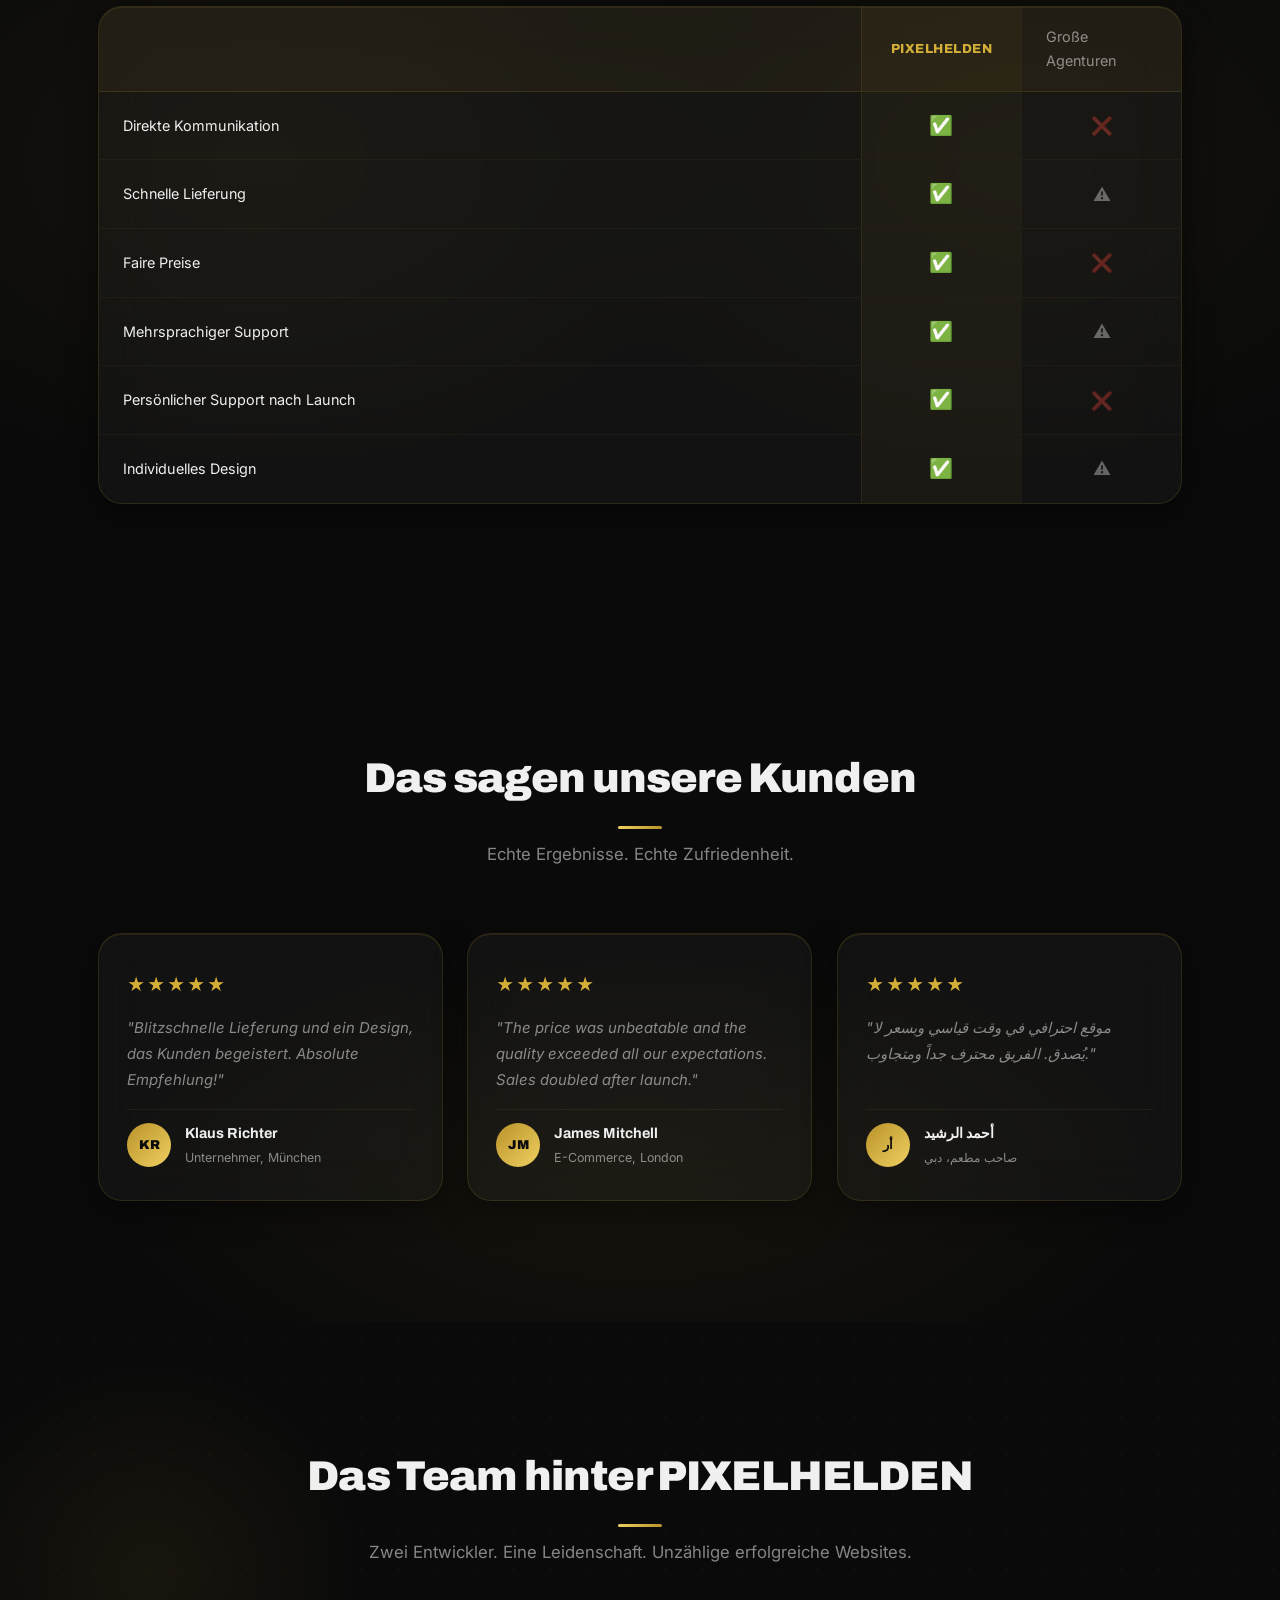
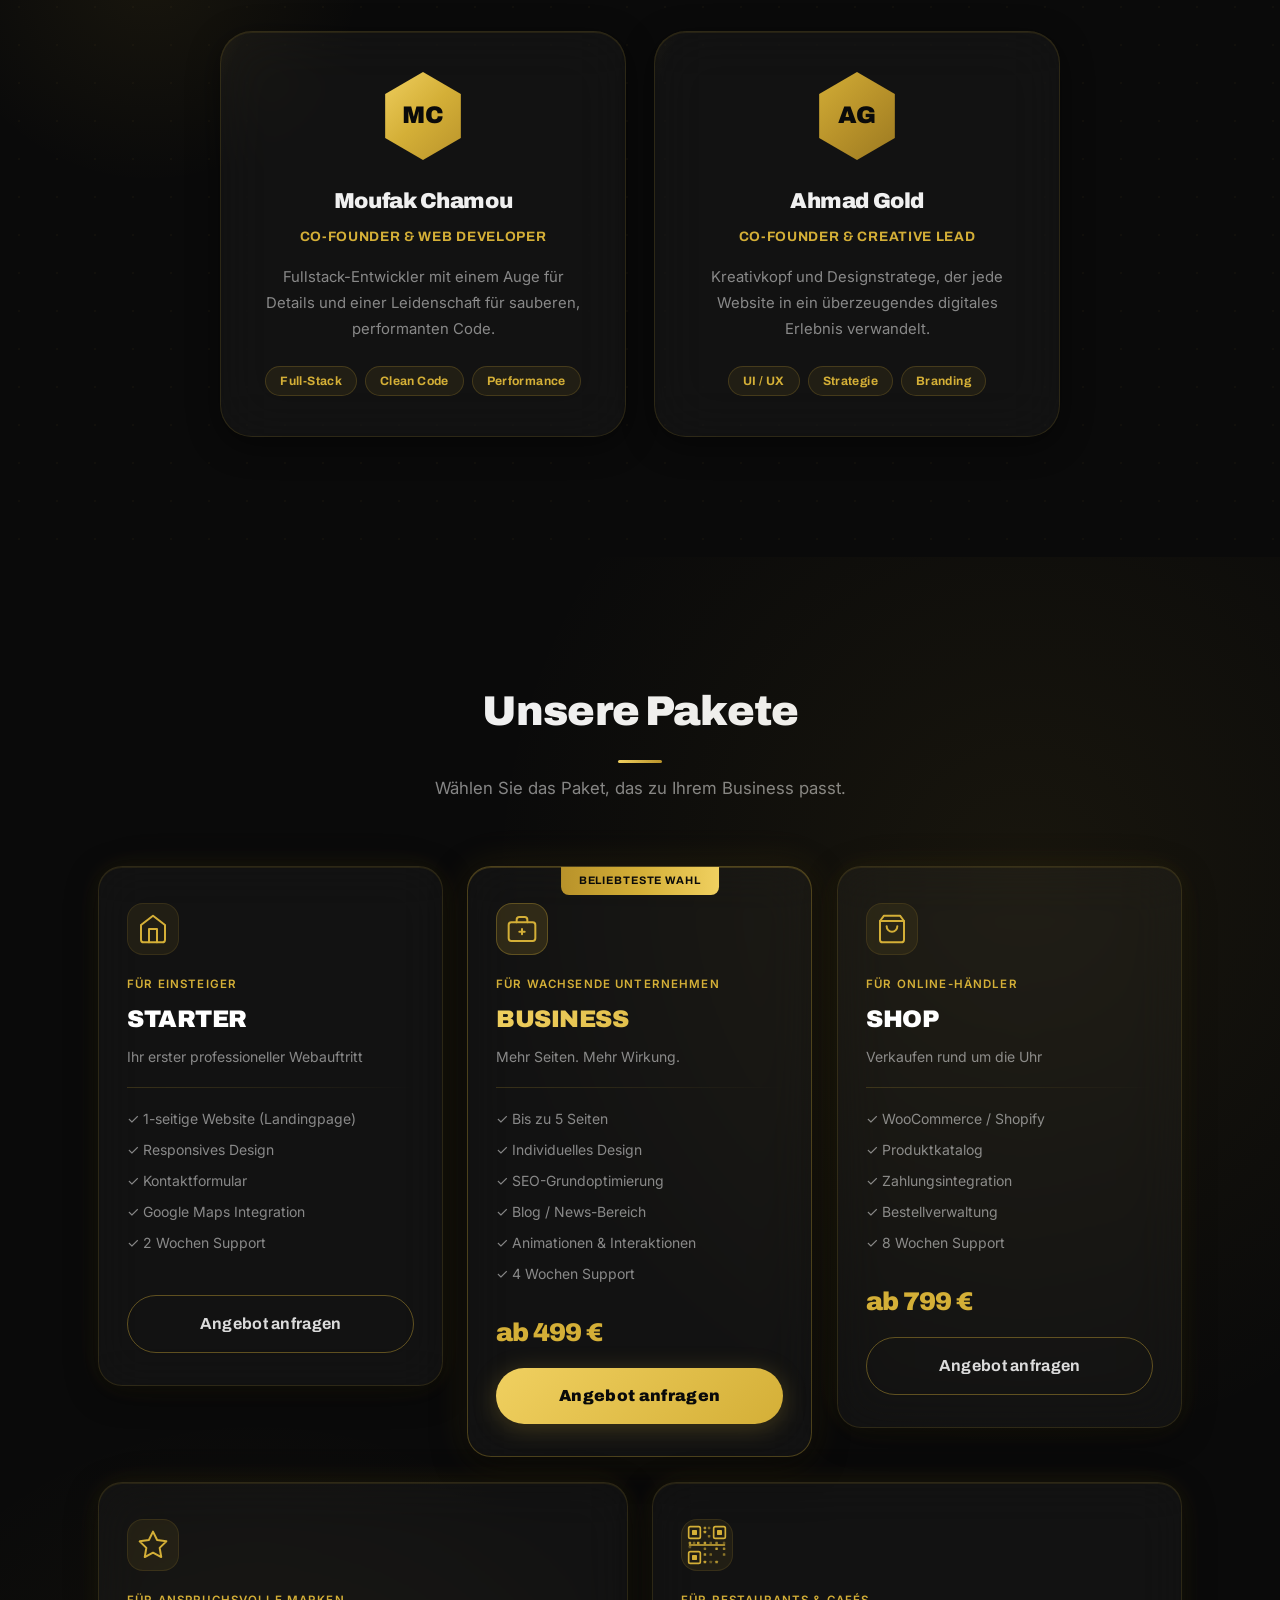
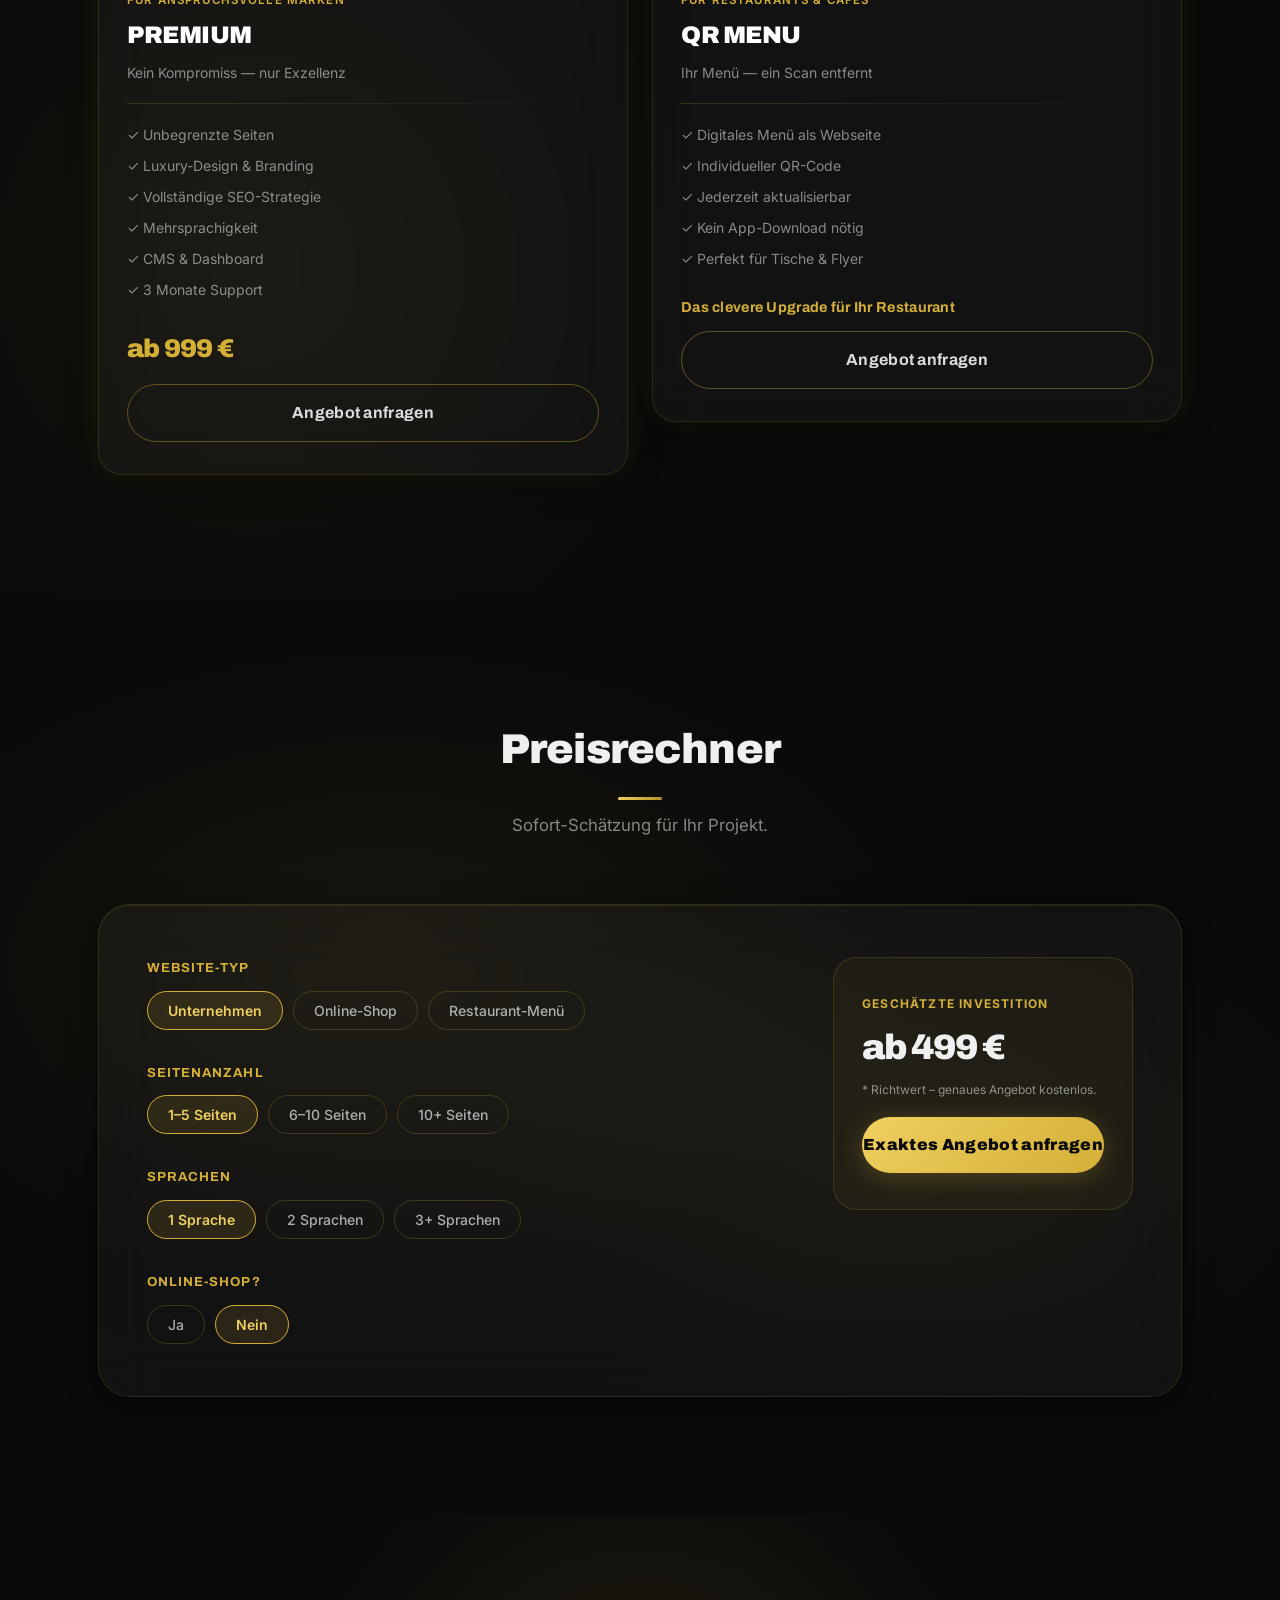
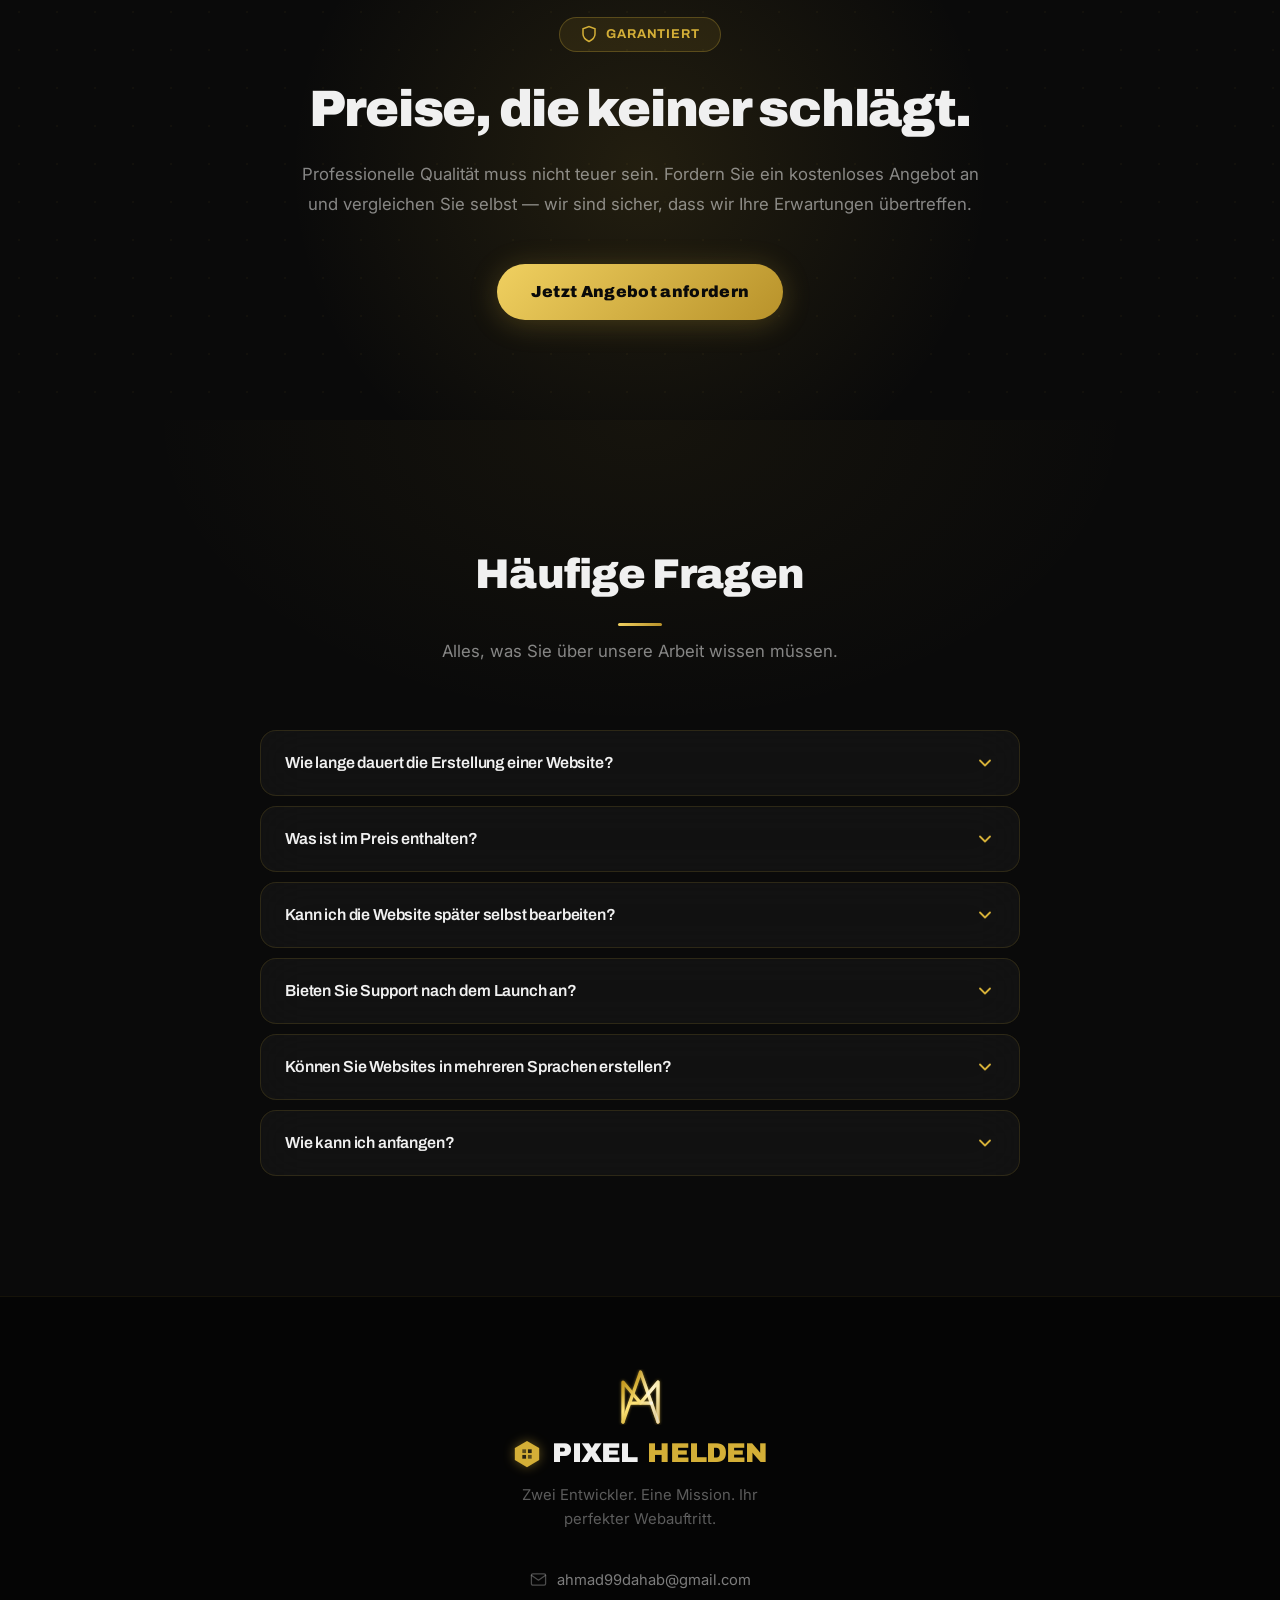
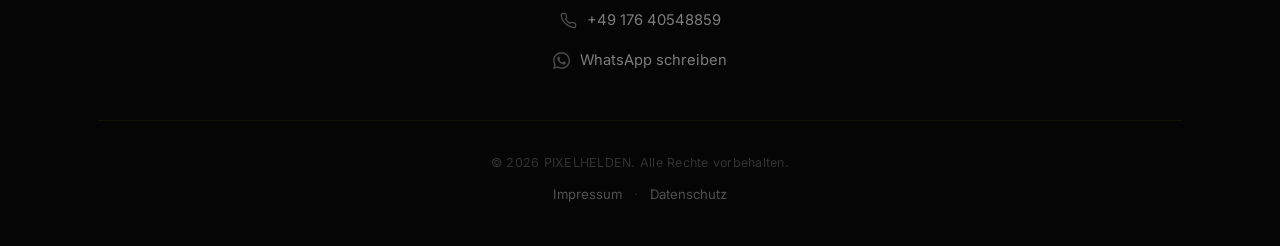
==== commit f93303a8: "fix PIXELHELDEN table header wrapping" ====
--- a/index.html
+++ b/index.html
@@ -332,7 +332,7 @@
       <div class="compare__table fade-in">
         <div class="compare__header">
           <div class="compare__cell compare__cell--feature"></div>
-          <div class="compare__cell compare__cell--us">PIXELHELDEN</div>
+          <div class="compare__cell compare__cell--us">PIXEL<wbr>HELDEN</div>
           <div class="compare__cell compare__cell--them" data-i18n="compare_col_them">Große Agenturen</div>
         </div>
         <div class="compare__row">
--- a/style.css
+++ b/style.css
@@ -322,6 +322,7 @@
   display: inline-flex;
   align-items: center;
   gap: 10px;
+  direction: ltr;
 }
 
 /* Glowing hexagon SVG mark */
@@ -707,6 +708,10 @@
   box-shadow: var(--glass-shadow), 0 0 26px rgba(212, 175, 55, 0.09), 0 0 52px rgba(212, 175, 55, 0.04);
   position: relative;
   overflow: hidden;
+  display: grid;
+  grid-template-columns: auto 1fr;
+  grid-template-rows: auto auto;
+  column-gap: 20px;
   /* 3D tilt — no CSS transform on hover, JS handles it */
   will-change: transform;
   transform-style: preserve-3d;
@@ -748,10 +753,12 @@
   display: flex;
   align-items: center;
   justify-content: center;
-  margin-bottom: 28px;
   color: var(--gold);
   position: relative;
   z-index: 1;
+  grid-column: 1;
+  grid-row: 1;
+  align-self: center;
   transition:
     background var(--t-base) var(--ease),
     color var(--t-base) var(--ease),
@@ -771,9 +778,11 @@
   font-size: 1.15rem;
   font-weight: 700;
   color: var(--text);
-  margin-bottom: 14px;
   position: relative;
   z-index: 1;
+  grid-column: 2;
+  grid-row: 1;
+  align-self: center;
 }
 
 .service-card__text {
@@ -782,6 +791,9 @@
   line-height: 1.78;
   position: relative;
   z-index: 1;
+  grid-column: 1 / -1;
+  grid-row: 2;
+  margin-top: 20px;
 }
 
 
@@ -1339,6 +1351,10 @@
    ============================================================ */
 [dir="rtl"] .step__connector {
   transform: scaleX(-1);
+}
+
+[dir="rtl"] .hero__headline {
+  line-height: 1.5;
 }
 
 [dir="rtl"] .hero__sub {
@@ -2873,7 +2889,7 @@
   height: 56px;
   width: auto;
   display: block;
-  align-self: flex-start;
+  align-self: center;
   transition: filter var(--t-base) var(--ease);
 }
 
@@ -3261,6 +3277,9 @@
   .offers {
     overflow: visible;
   }
+
+  /* Reduce services section padding to close the gap with the stats section below */
+  .services { padding: 80px 0; }
 
   /* Services grid → horizontal scroll row */
   .services__grid {
@@ -3287,6 +3306,15 @@
     max-width: 82%;
     min-width: 220px;
     scroll-snap-align: start;
+    padding: 28px 20px;
+  }
+
+  /* Prevent title from overflowing the icon+title row — allow text wrap */
+  .services__grid .service-card__title {
+    font-size: 1rem;
+    min-width: 0;
+    overflow-wrap: break-word;
+    word-break: break-word;
   }
 
   /* Offers grid → horizontal scroll row */
@@ -3322,3 +3350,57 @@
   .legal-card { padding: 30px 22px; }
   .legal-page { padding: 60px 0 100px; }
 }
+
+
+/* ============================================================
+   39. MOBILE HEADER — TWO-ROW STACKED LAYOUT (≤ 767px)
+   ============================================================ */
+@media (max-width: 767px) {
+  /* Increase header height to fit two stacked rows */
+  :root {
+    --header-h: 88px;
+  }
+
+  /* Stack logo (row 1) and language switcher (row 2), both centered */
+  .header__inner {
+    flex-direction: column;
+    justify-content: center;
+    align-items: center;
+    gap: 6px;
+  }
+
+  /* Keep language buttons centered in their row */
+  .lang-switcher {
+    justify-content: center;
+  }
+}
+
+
+/* ============================================================
+   40. RTL COMPARISON TABLE — MOBILE HEADER FIX (≤ 767px)
+   ============================================================ */
+@media (max-width: 767px) {
+  /* Widen the two value columns so PIXELHELDEN and الوكالات الكبرى
+     each have their own space and cannot bleed into each other.
+     min-width: 0 removes the forced horizontal scroll that LTR needs
+     (Arabic feature text is concise enough to fit naturally). */
+  [dir="rtl"] .compare__header,
+  [dir="rtl"] .compare__row {
+    grid-template-columns: 1fr 90px 90px;
+    min-width: 0;
+  }
+
+  /* Allow header labels to wrap to a second line if still needed,
+     and tighten horizontal padding so text has maximum room. */
+  [dir="rtl"] .compare__header .compare__cell--us,
+  [dir="rtl"] .compare__header .compare__cell--them {
+    font-size: 0.72rem;
+    letter-spacing: 0;
+    padding-left: 6px;
+    padding-right: 6px;
+    white-space: normal;
+    word-break: normal;
+    overflow-wrap: break-word;
+    line-height: 1.3;
+  }
+}
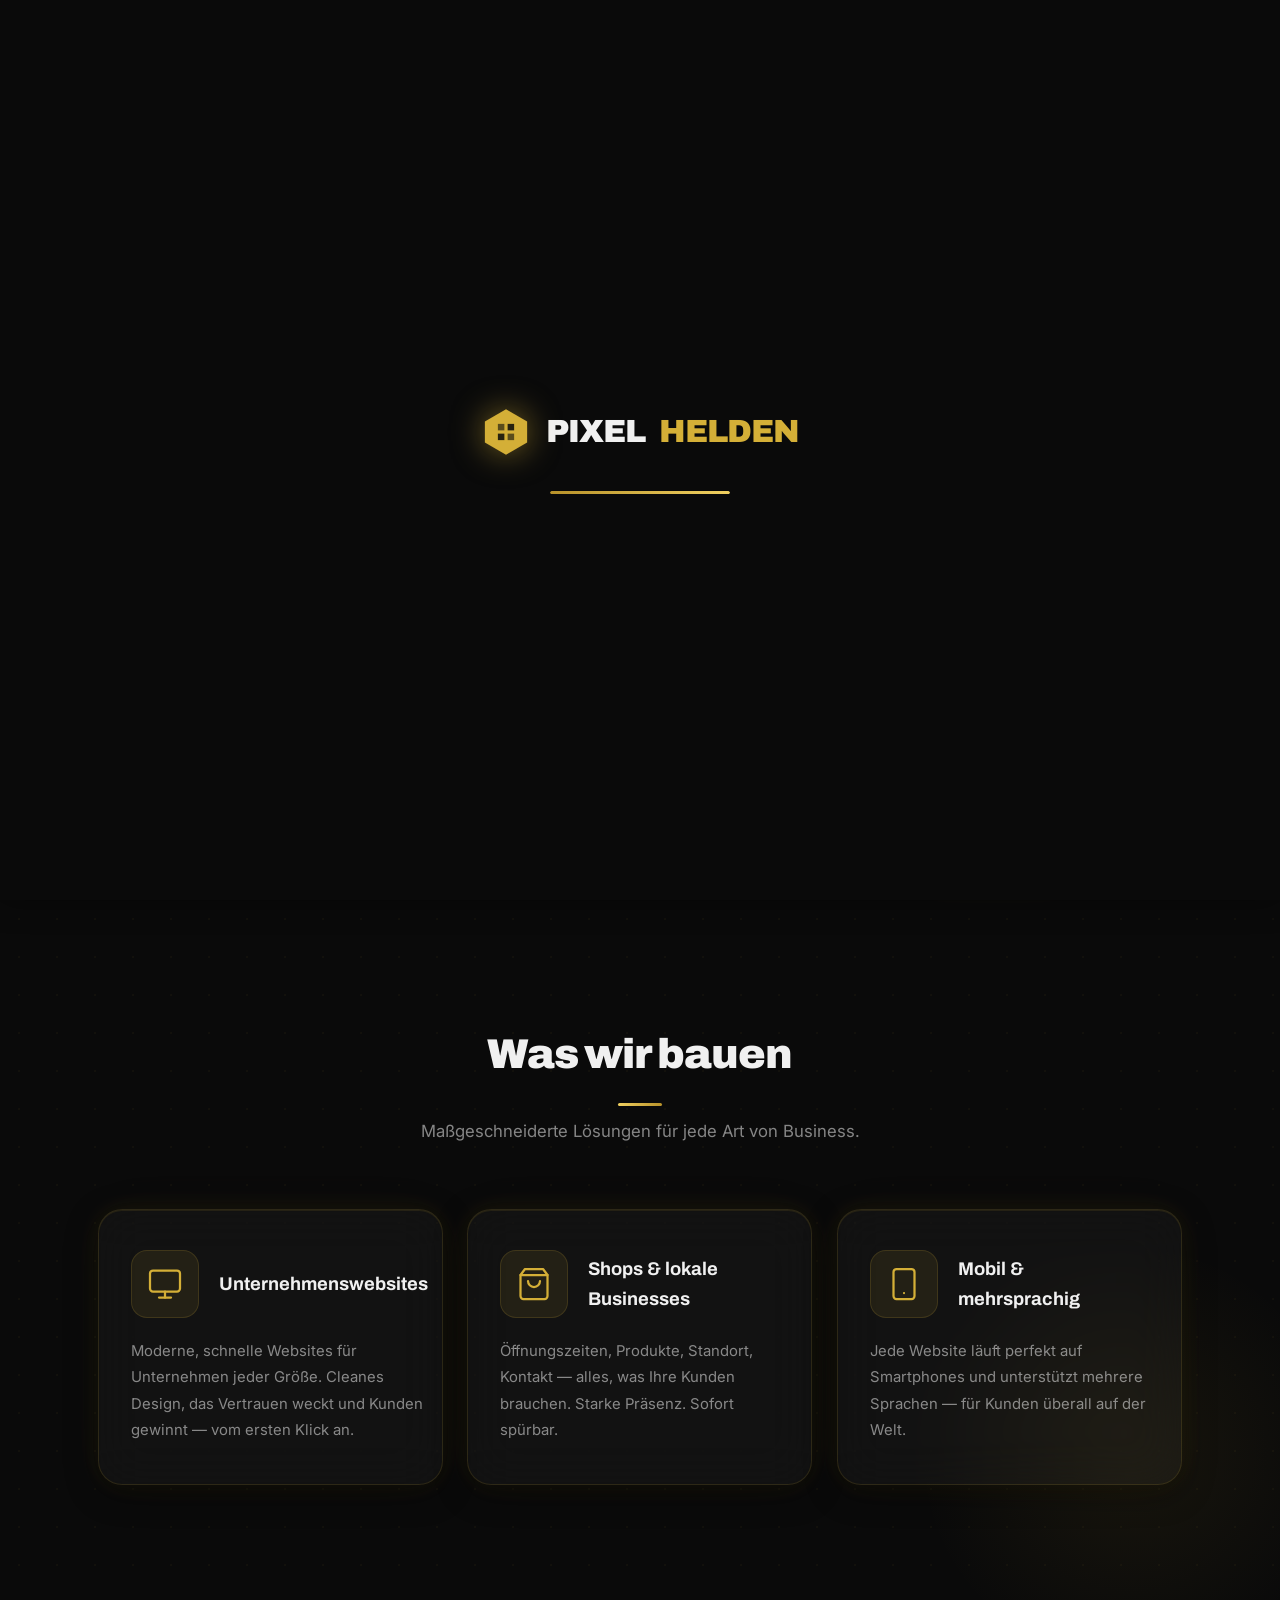
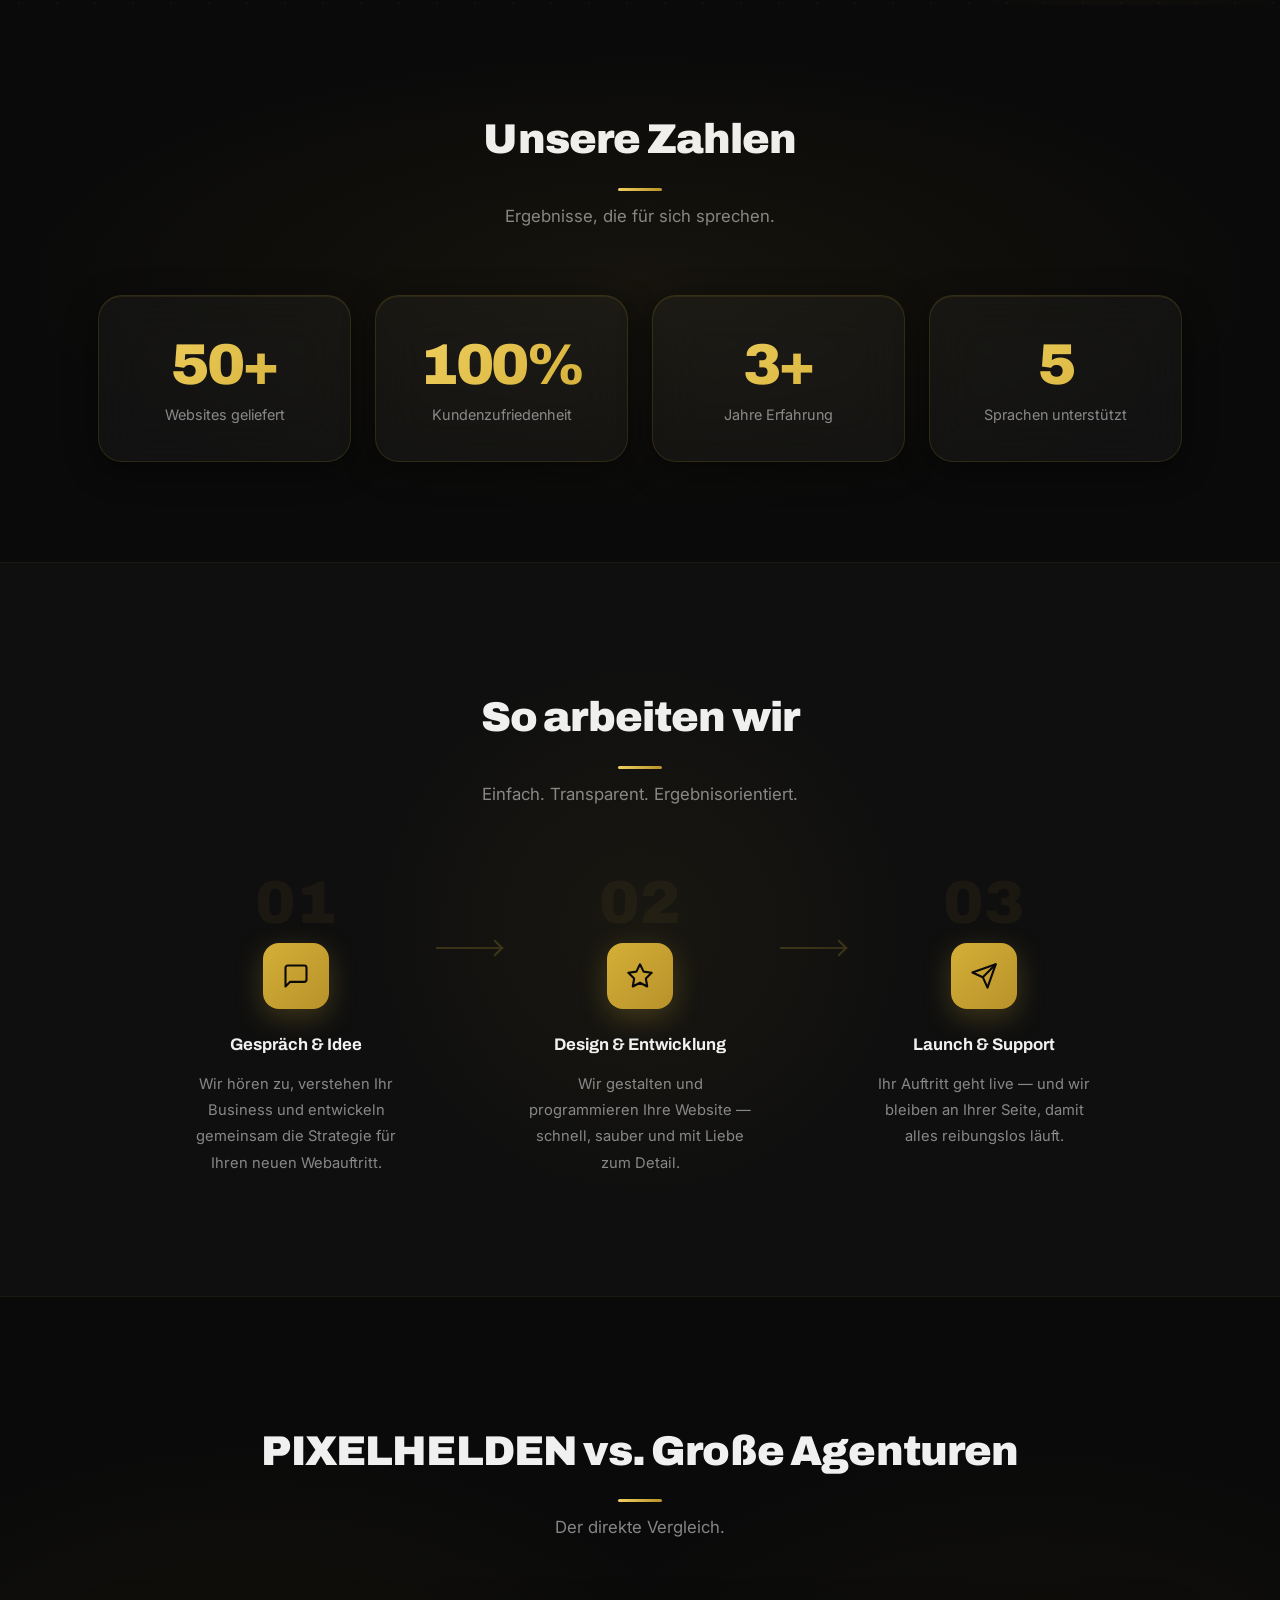
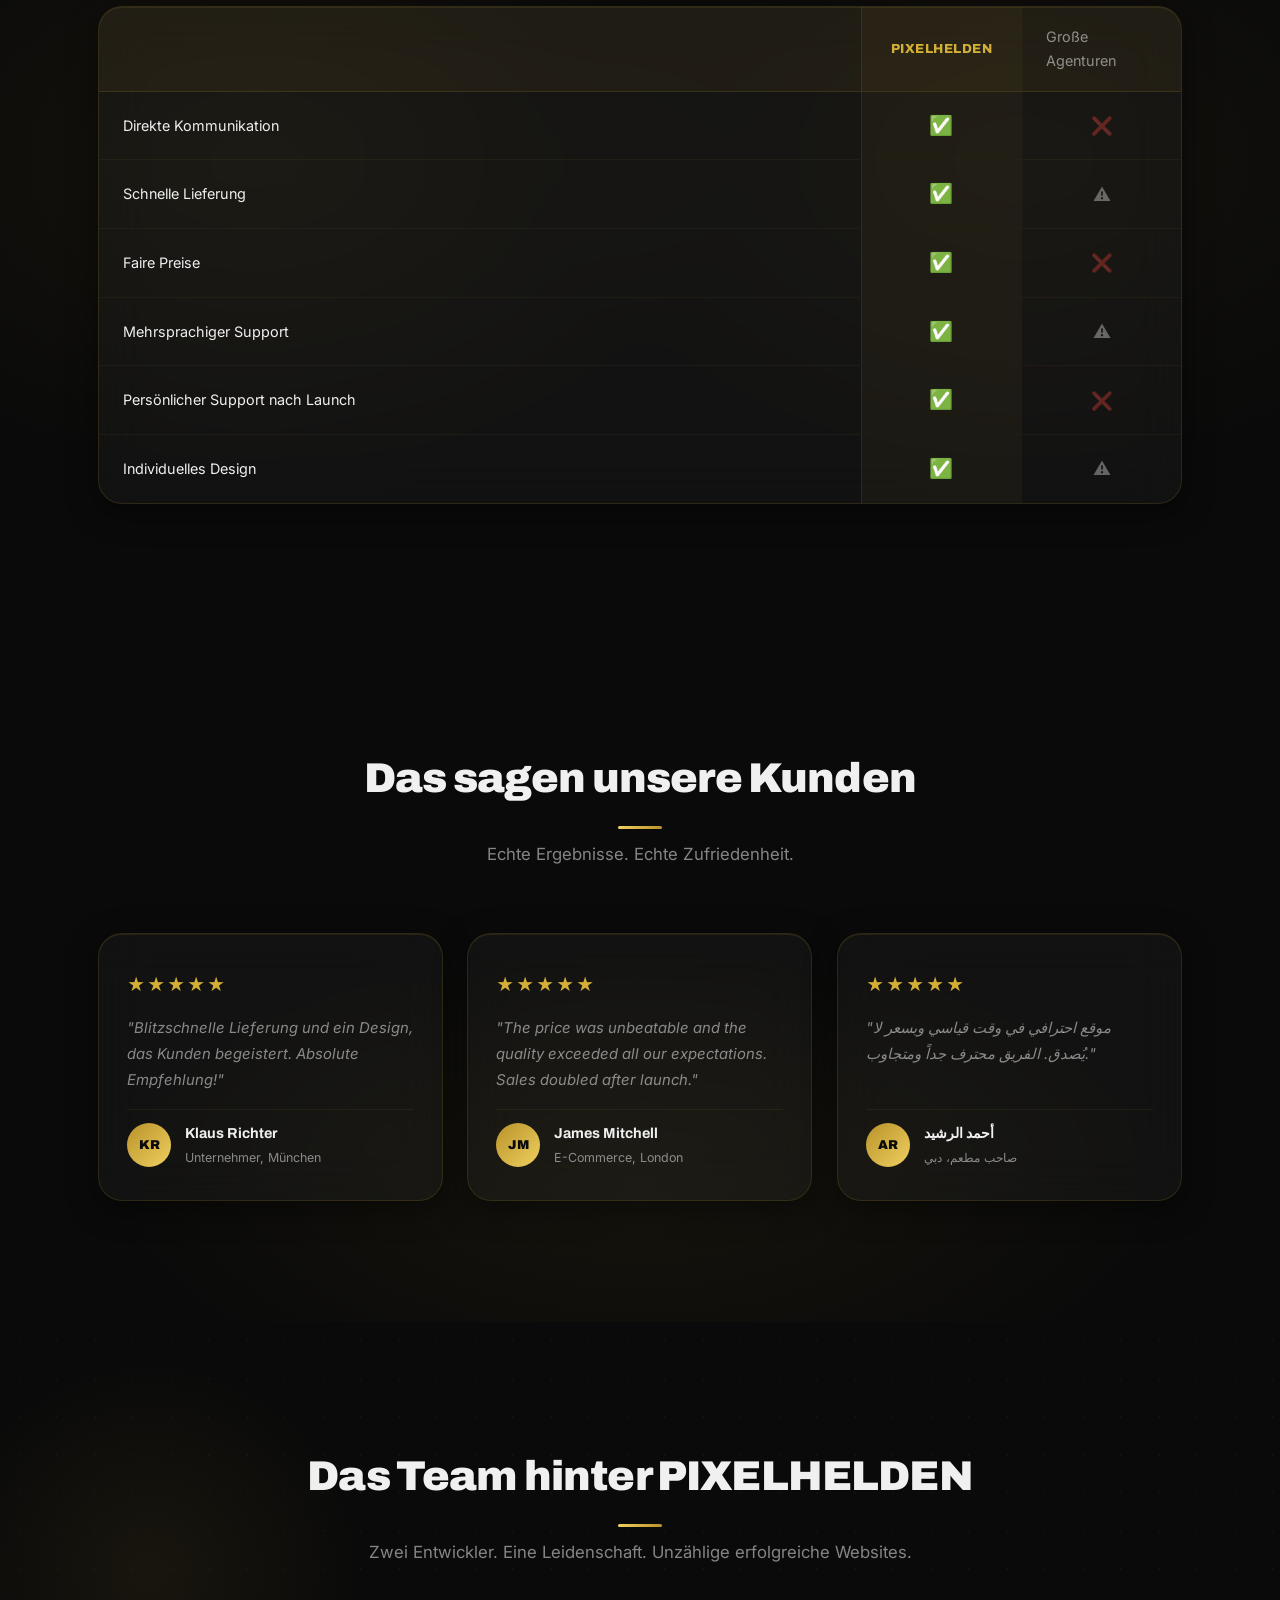
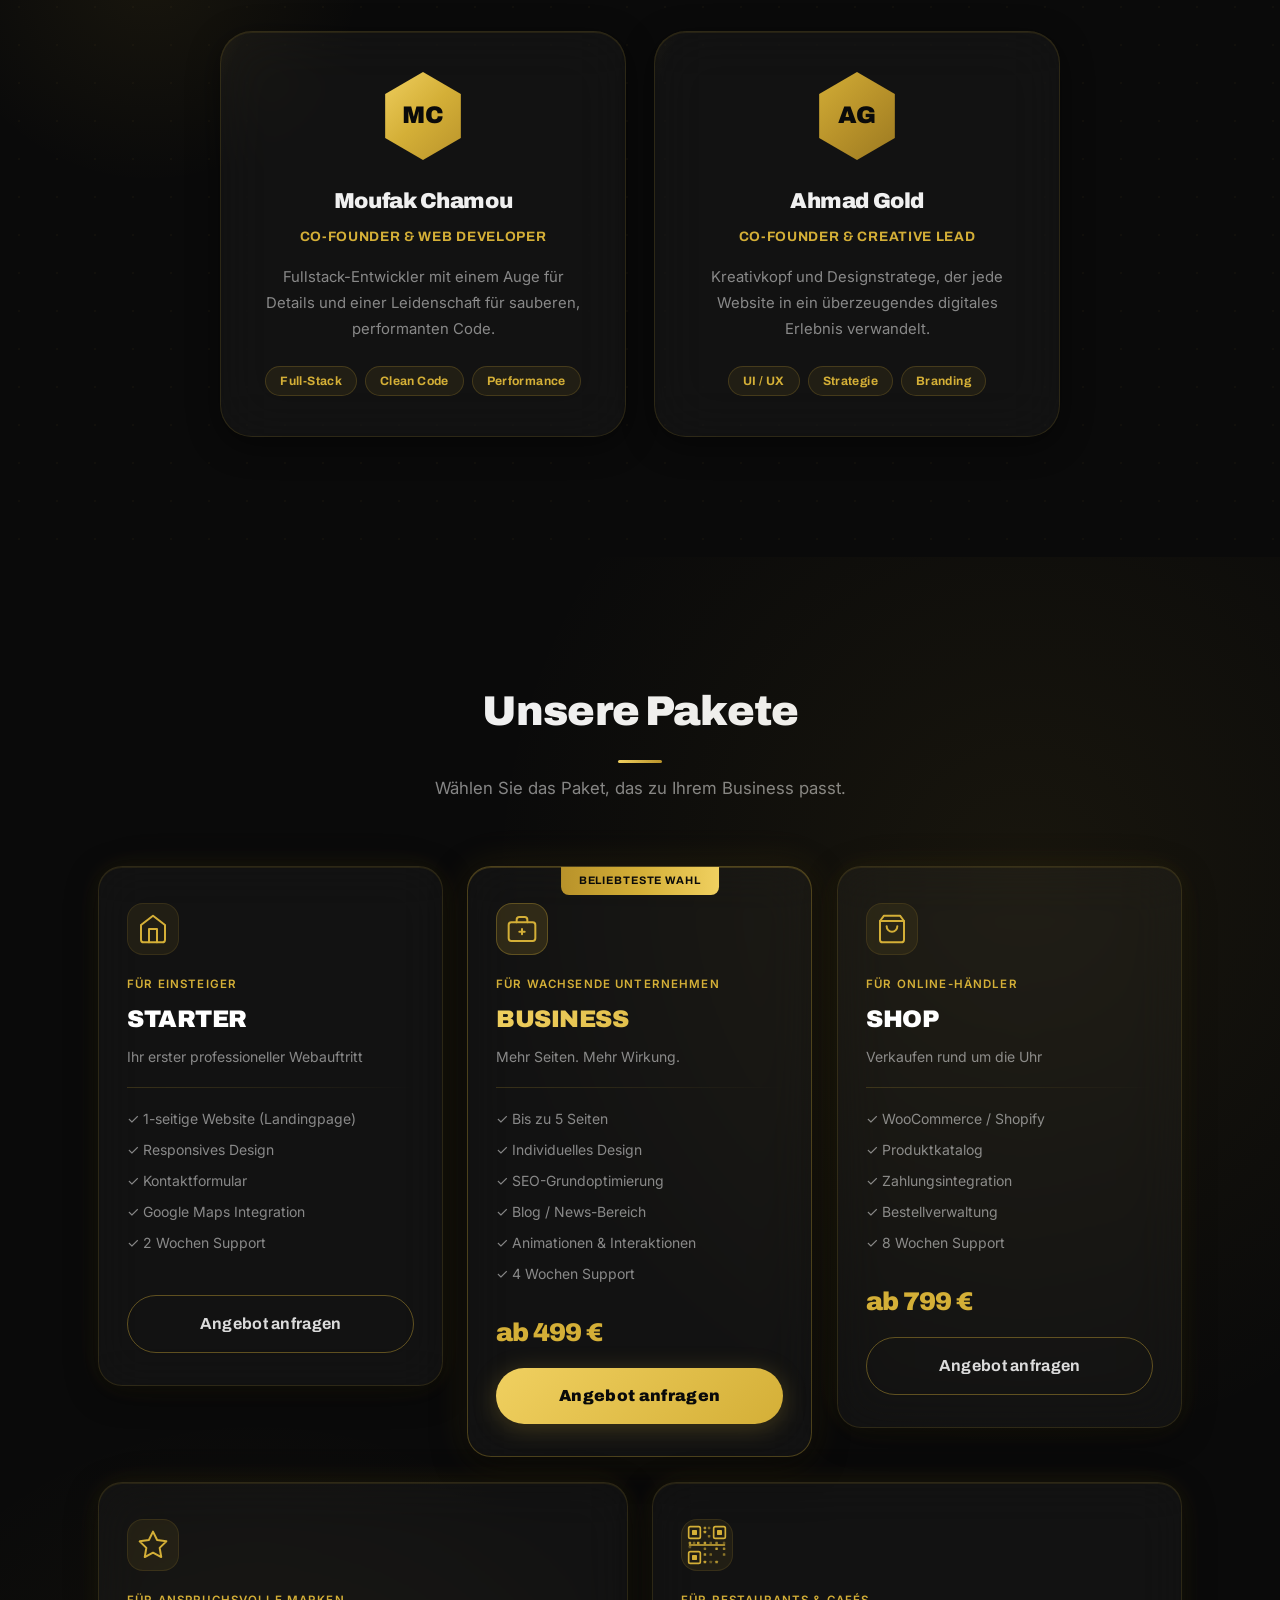
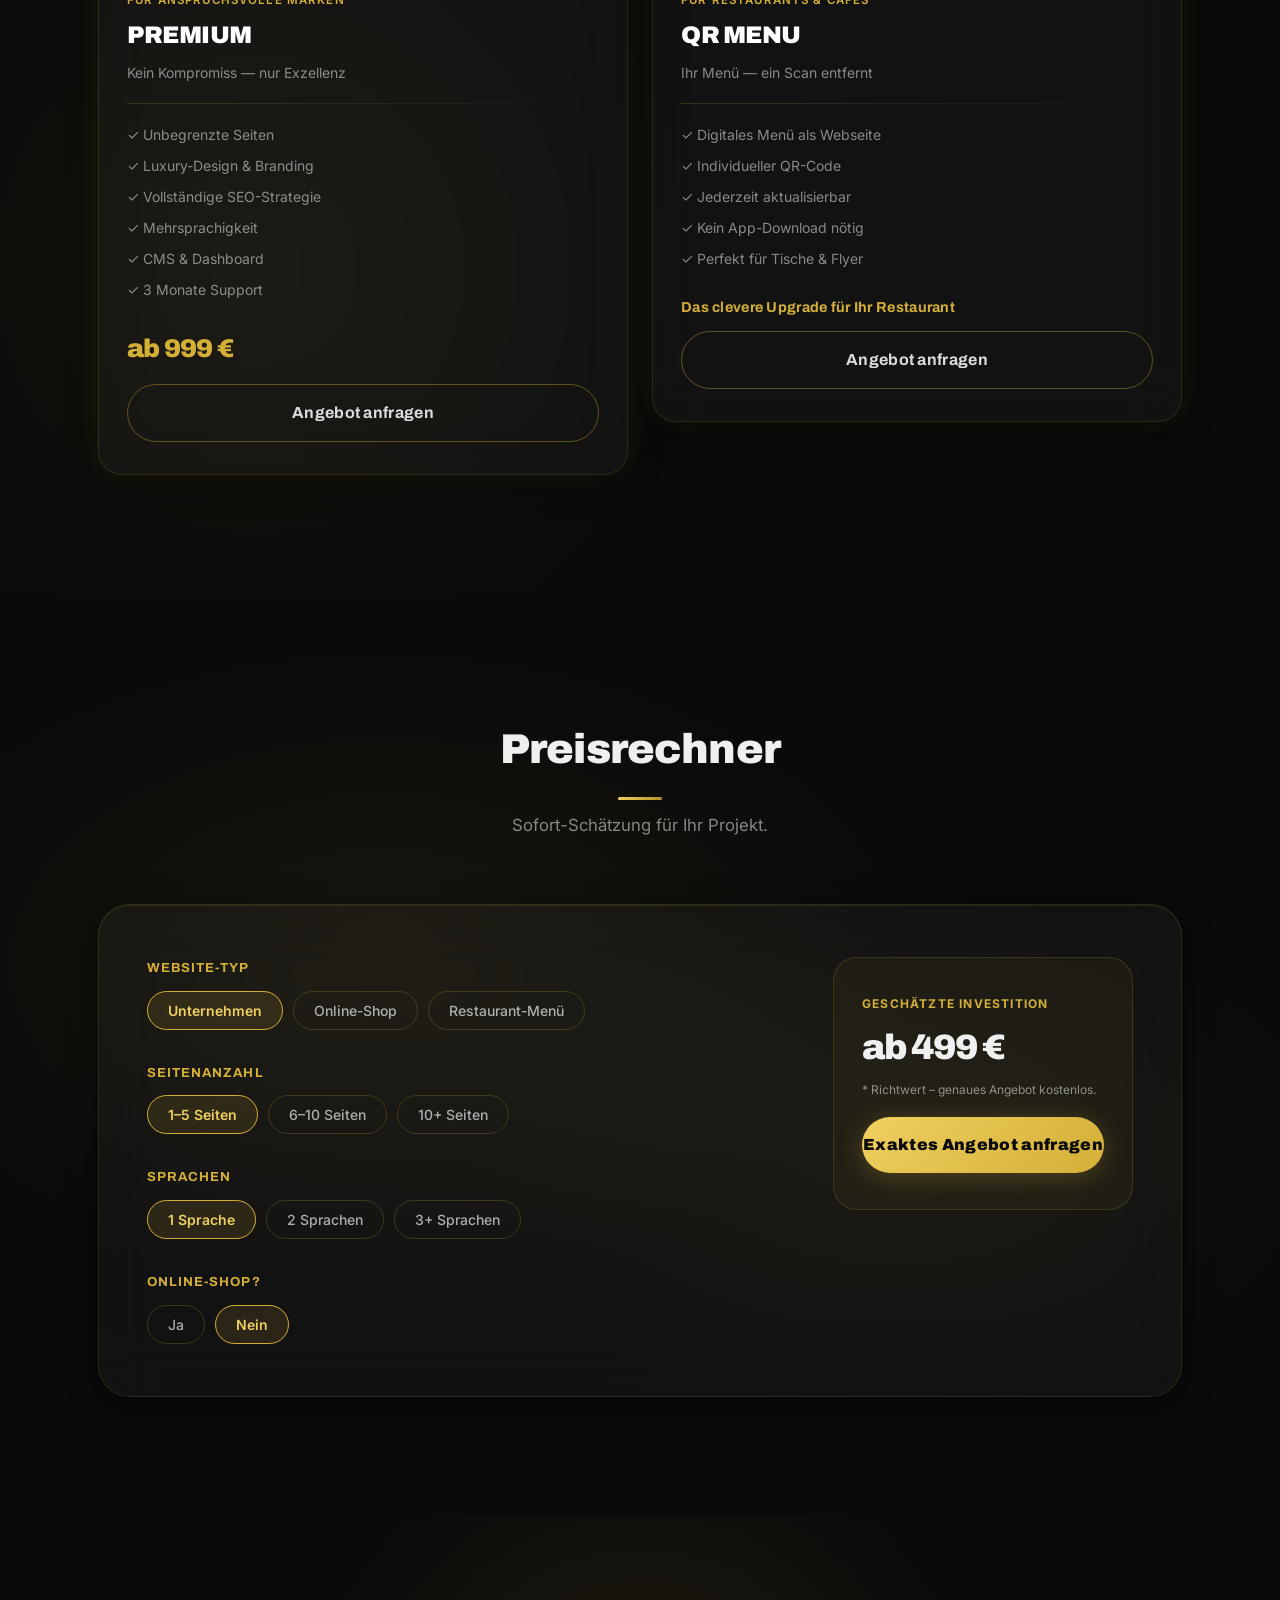
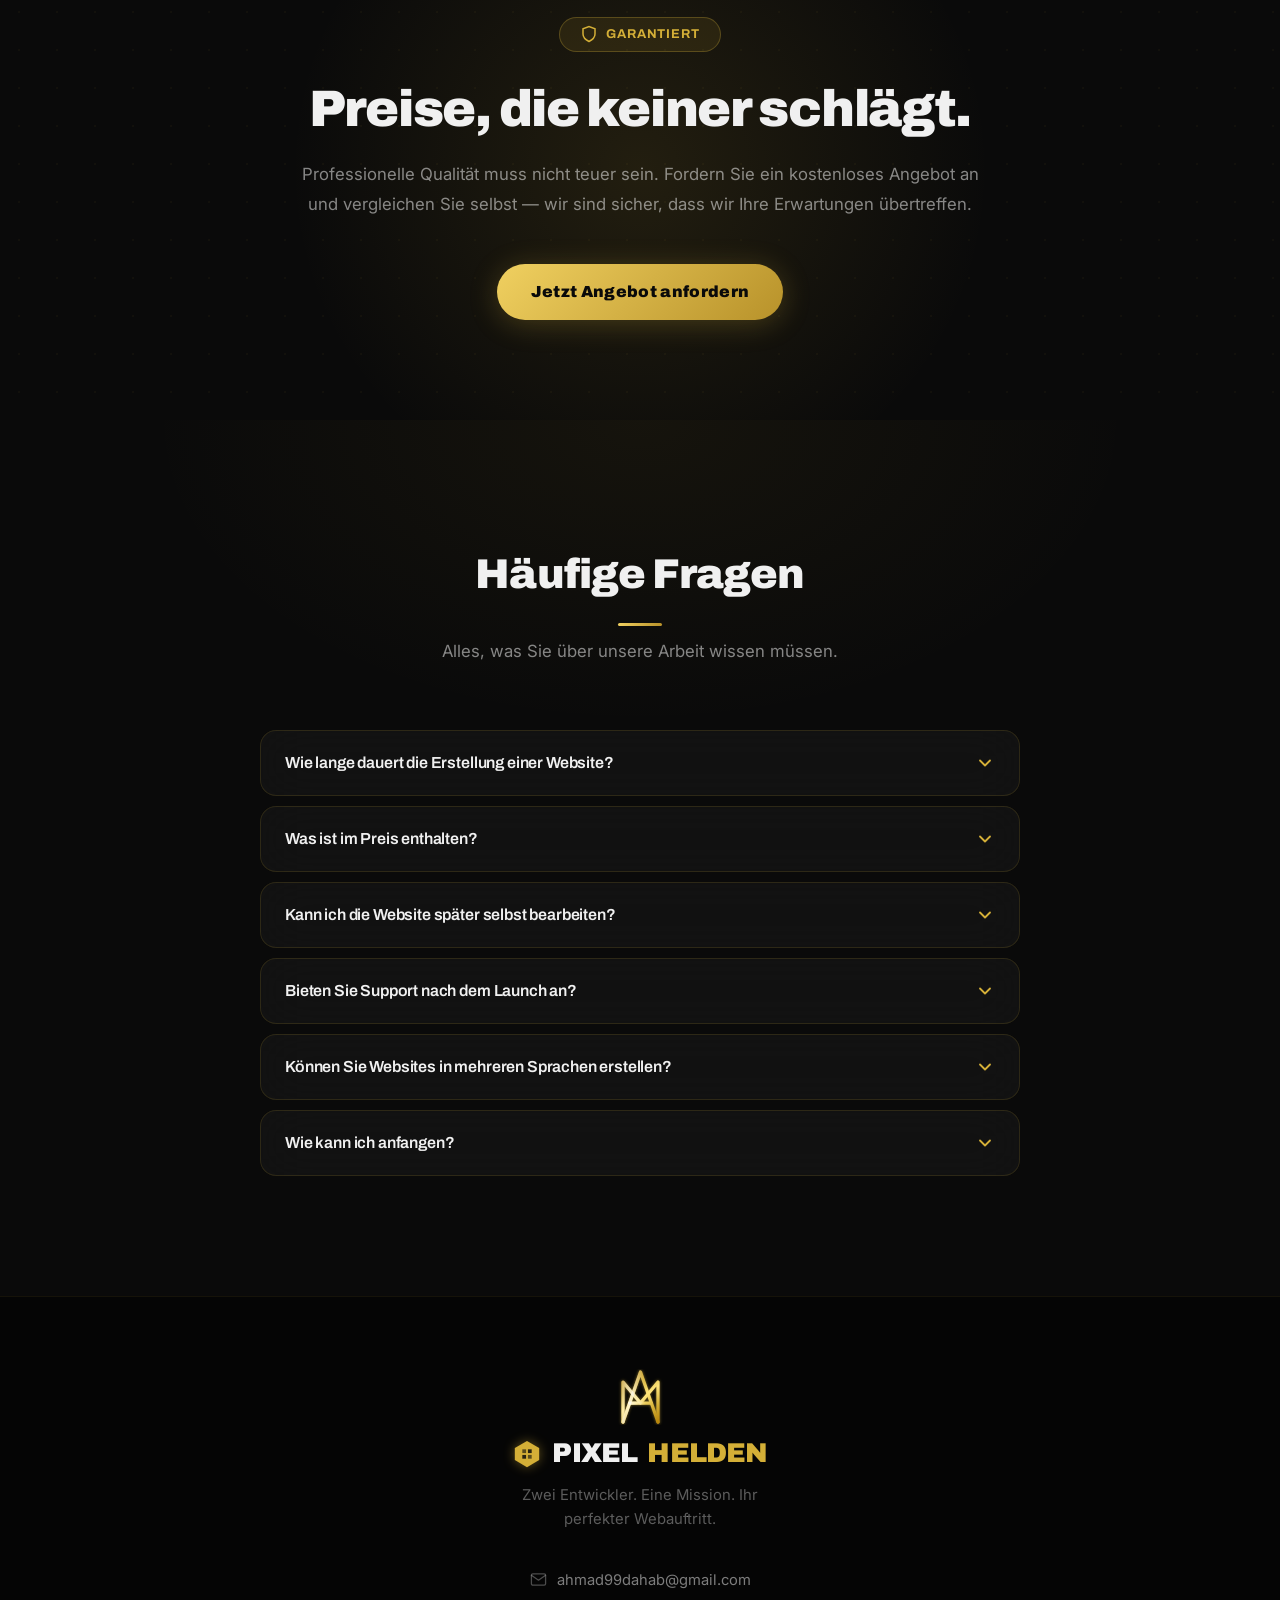
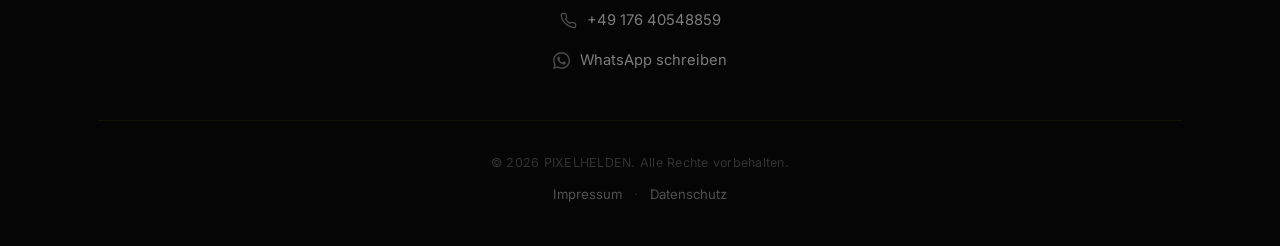
==== commit 55376938: "fix Ahmed Al-Rashid avatar initials per language" ====
--- a/index.html
+++ b/index.html
@@ -410,7 +410,7 @@
           <div class="review-card__stars" aria-hidden="true">★★★★★</div>
           <p class="review-card__text" data-i18n="r3_text">"موقع احترافي في وقت قياسي وبسعر لا يُصدق. الفريق محترف جداً ومتجاوب."</p>
           <div class="review-card__author">
-            <div class="review-card__avatar" aria-hidden="true">أر</div>
+            <div class="review-card__avatar" aria-hidden="true" data-i18n="r3_avatar">أر</div>
             <div>
               <p class="review-card__name" data-i18n="r3_name">أحمد الرشيد</p>
               <p class="review-card__role" data-i18n="r3_role">صاحب مطعم، دبي</p>
--- a/style.css
+++ b/style.css
@@ -2060,6 +2060,7 @@
   display: flex;
   align-items: center;
   gap: 14px;
+  direction: ltr;
   animation: loaderLogoIn 0.7s var(--ease-spring) both;
 }
 
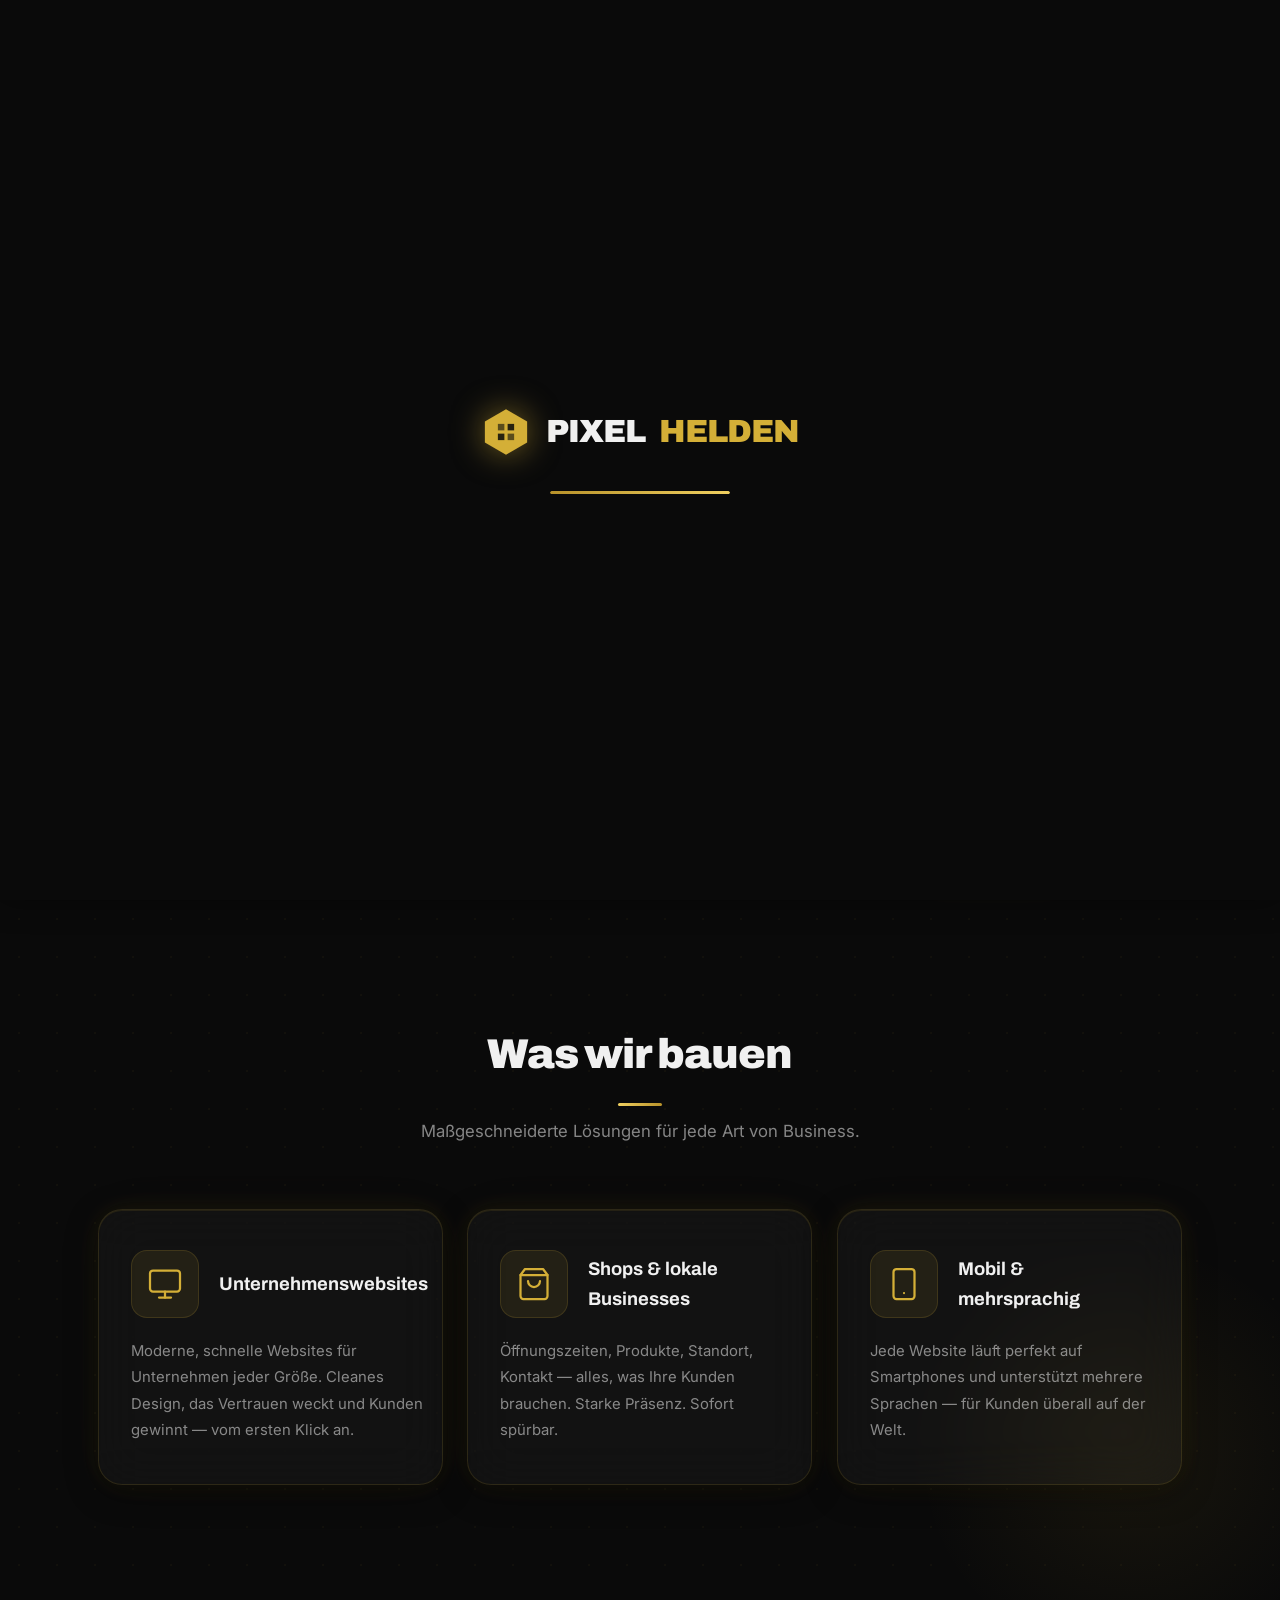
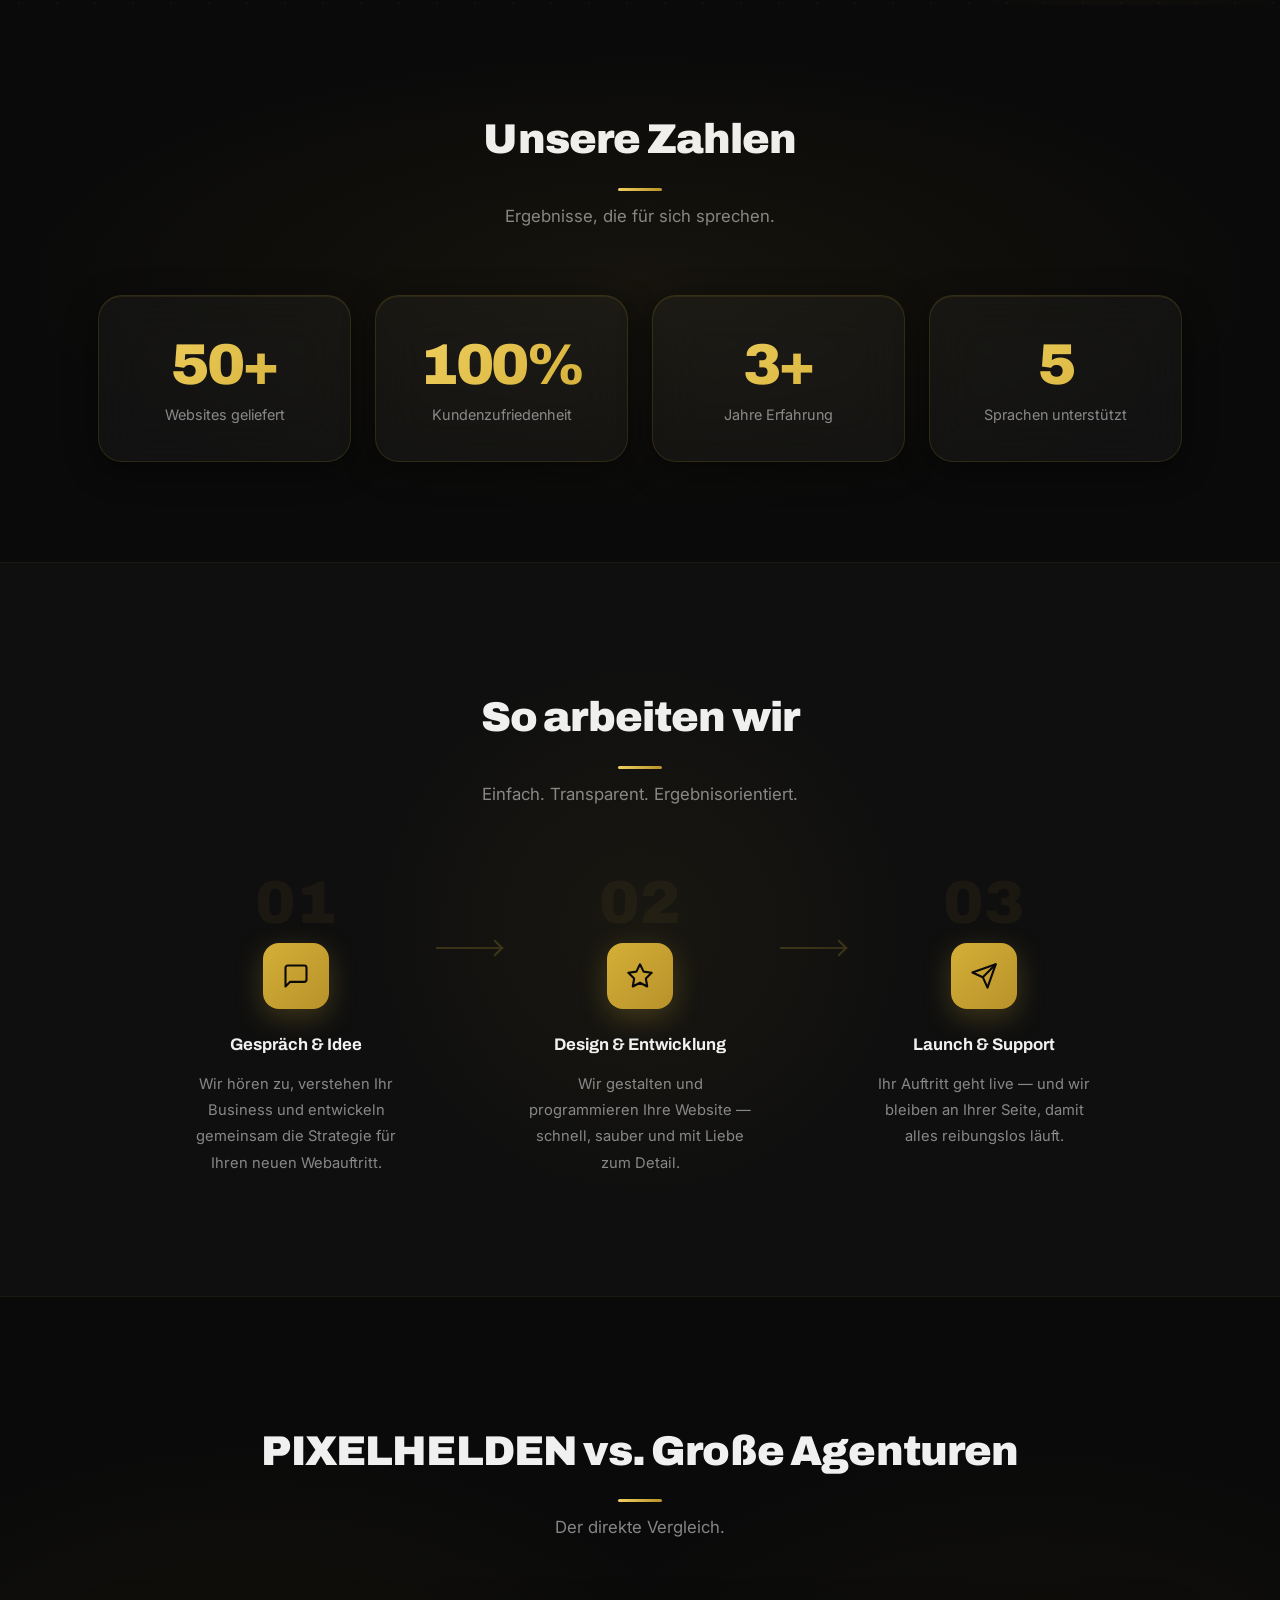
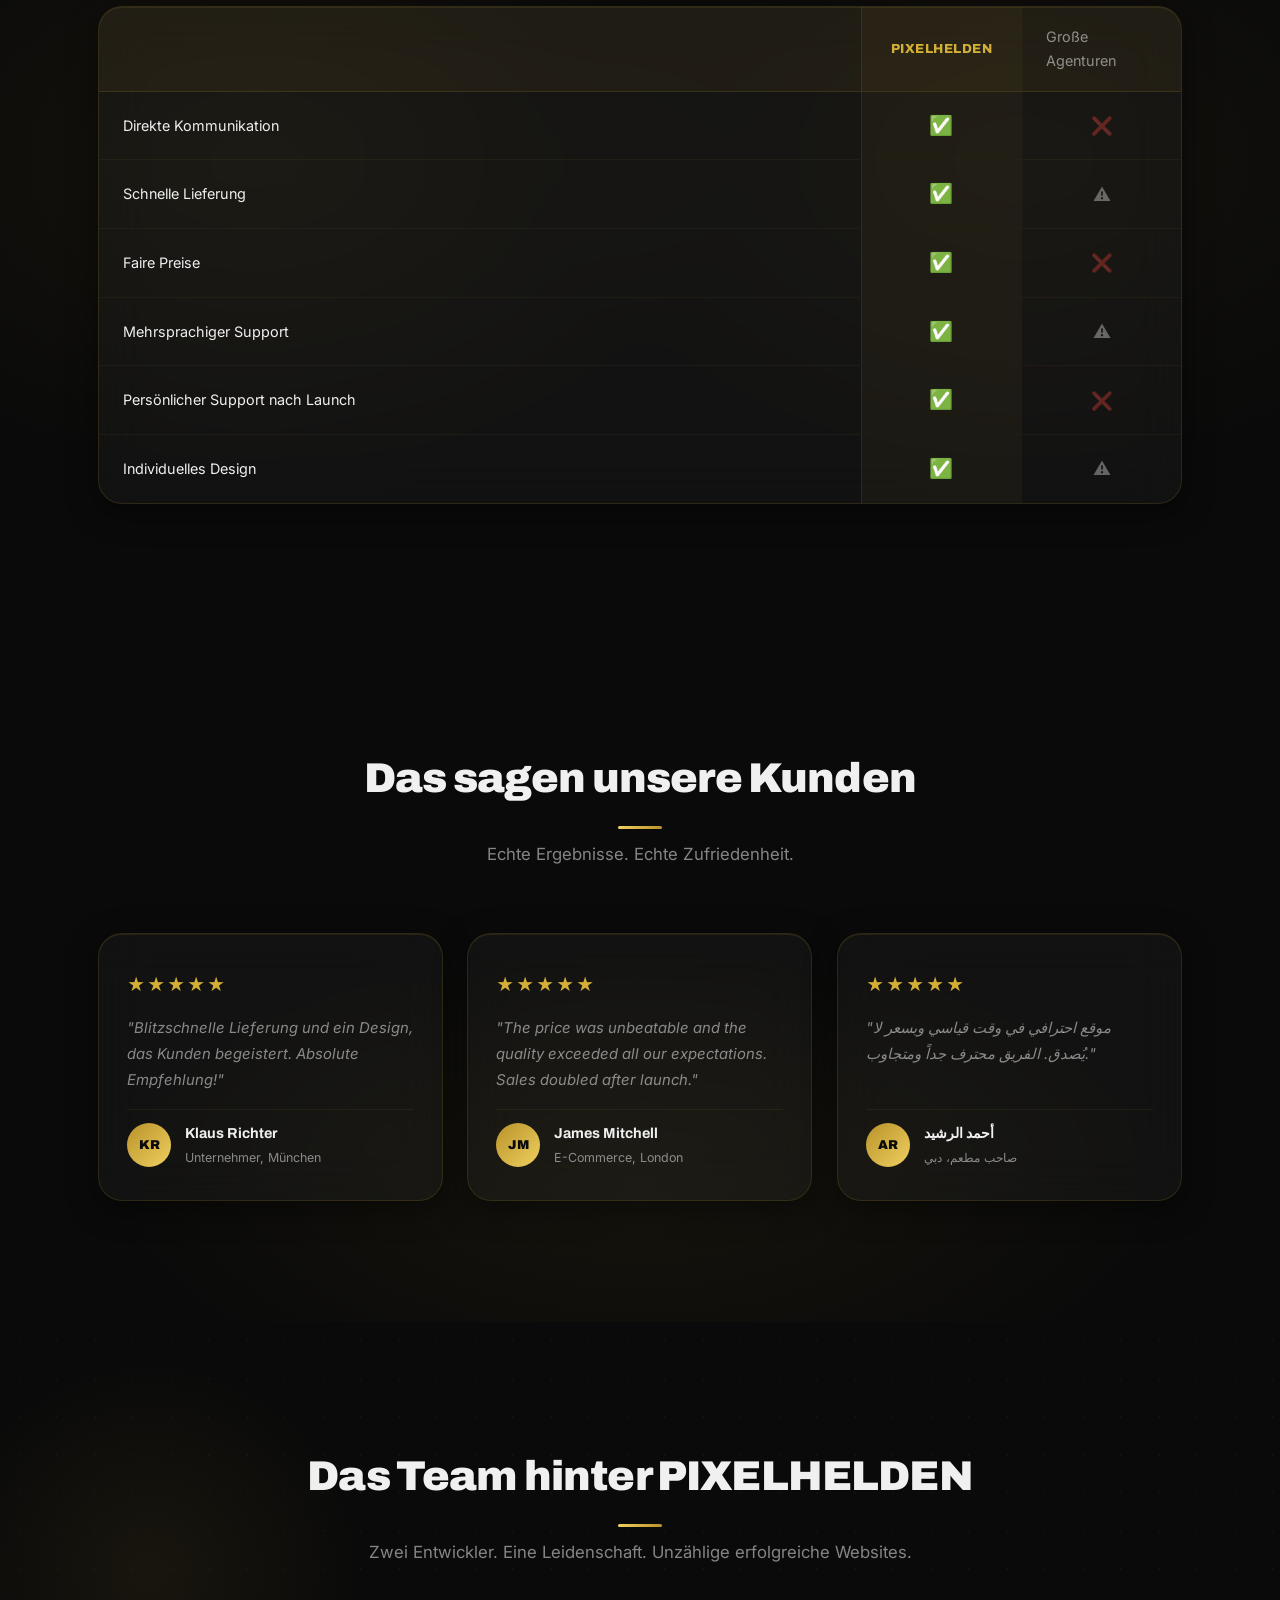
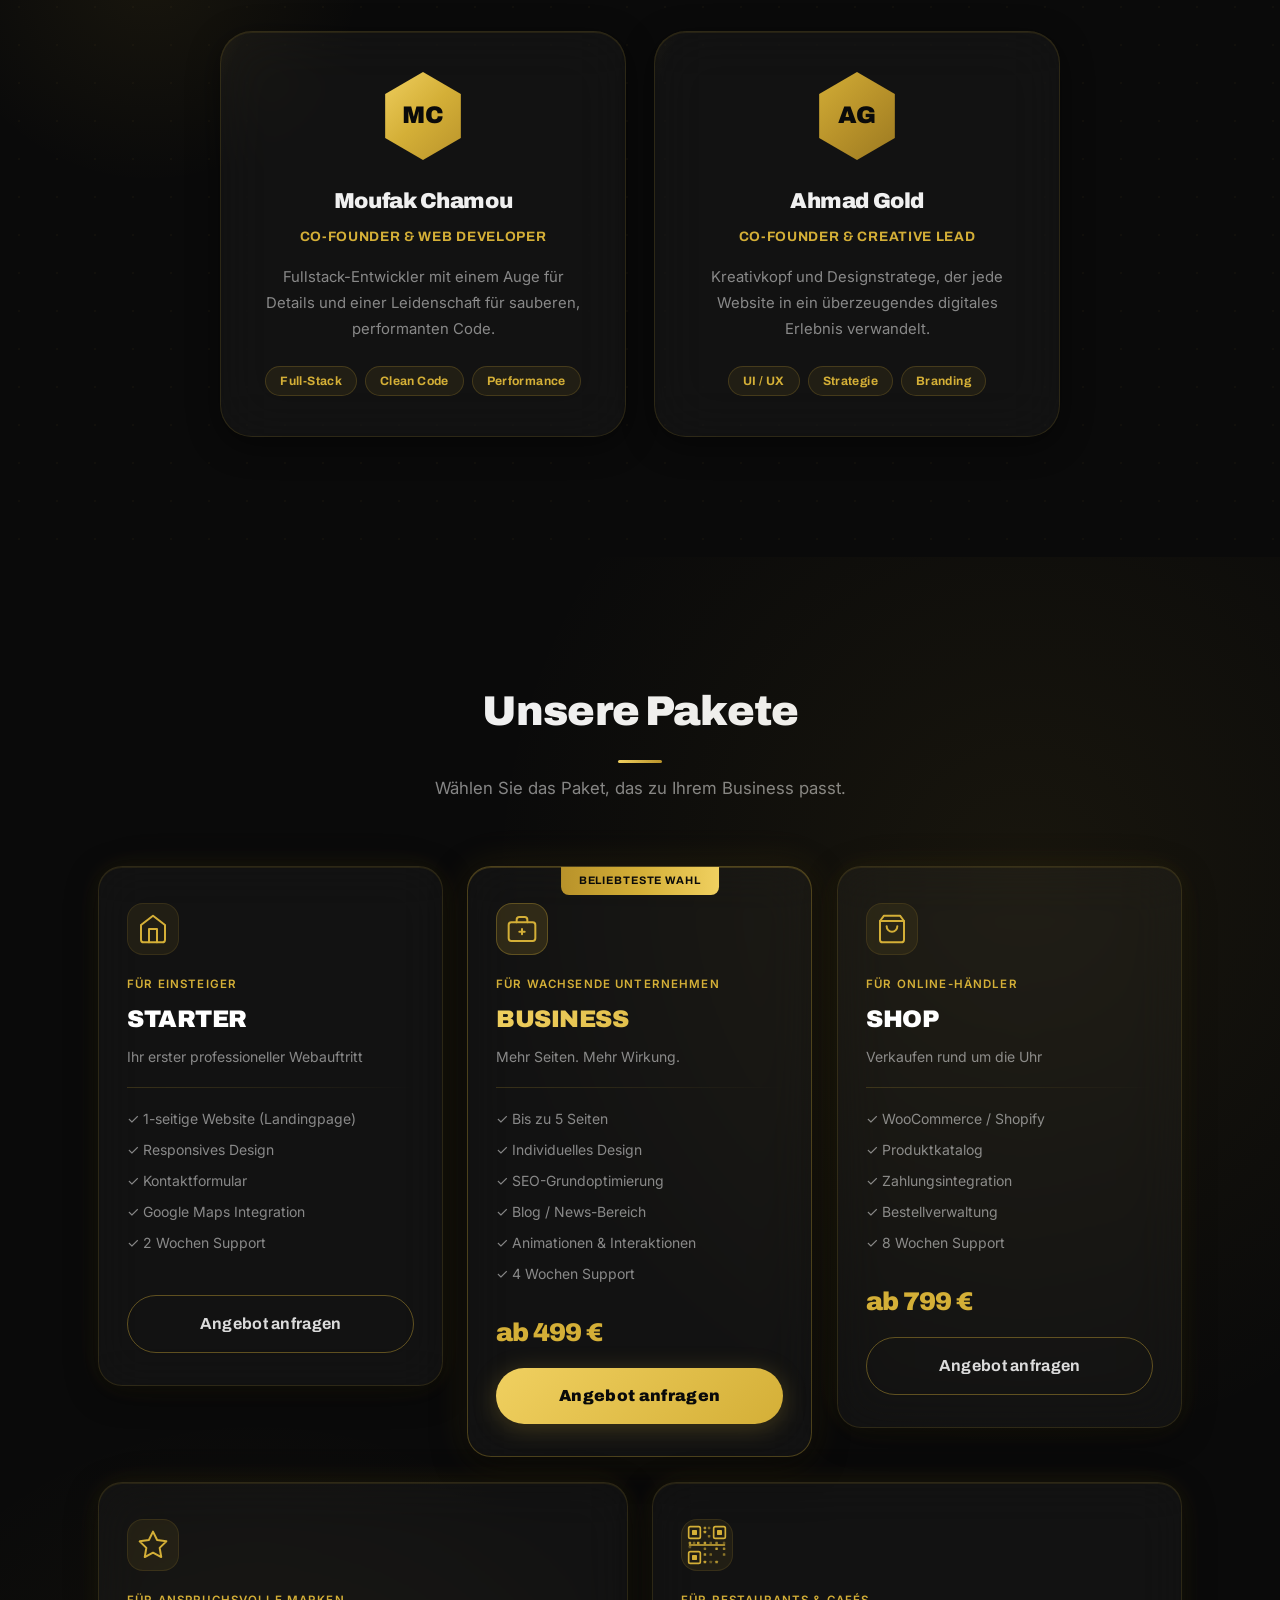
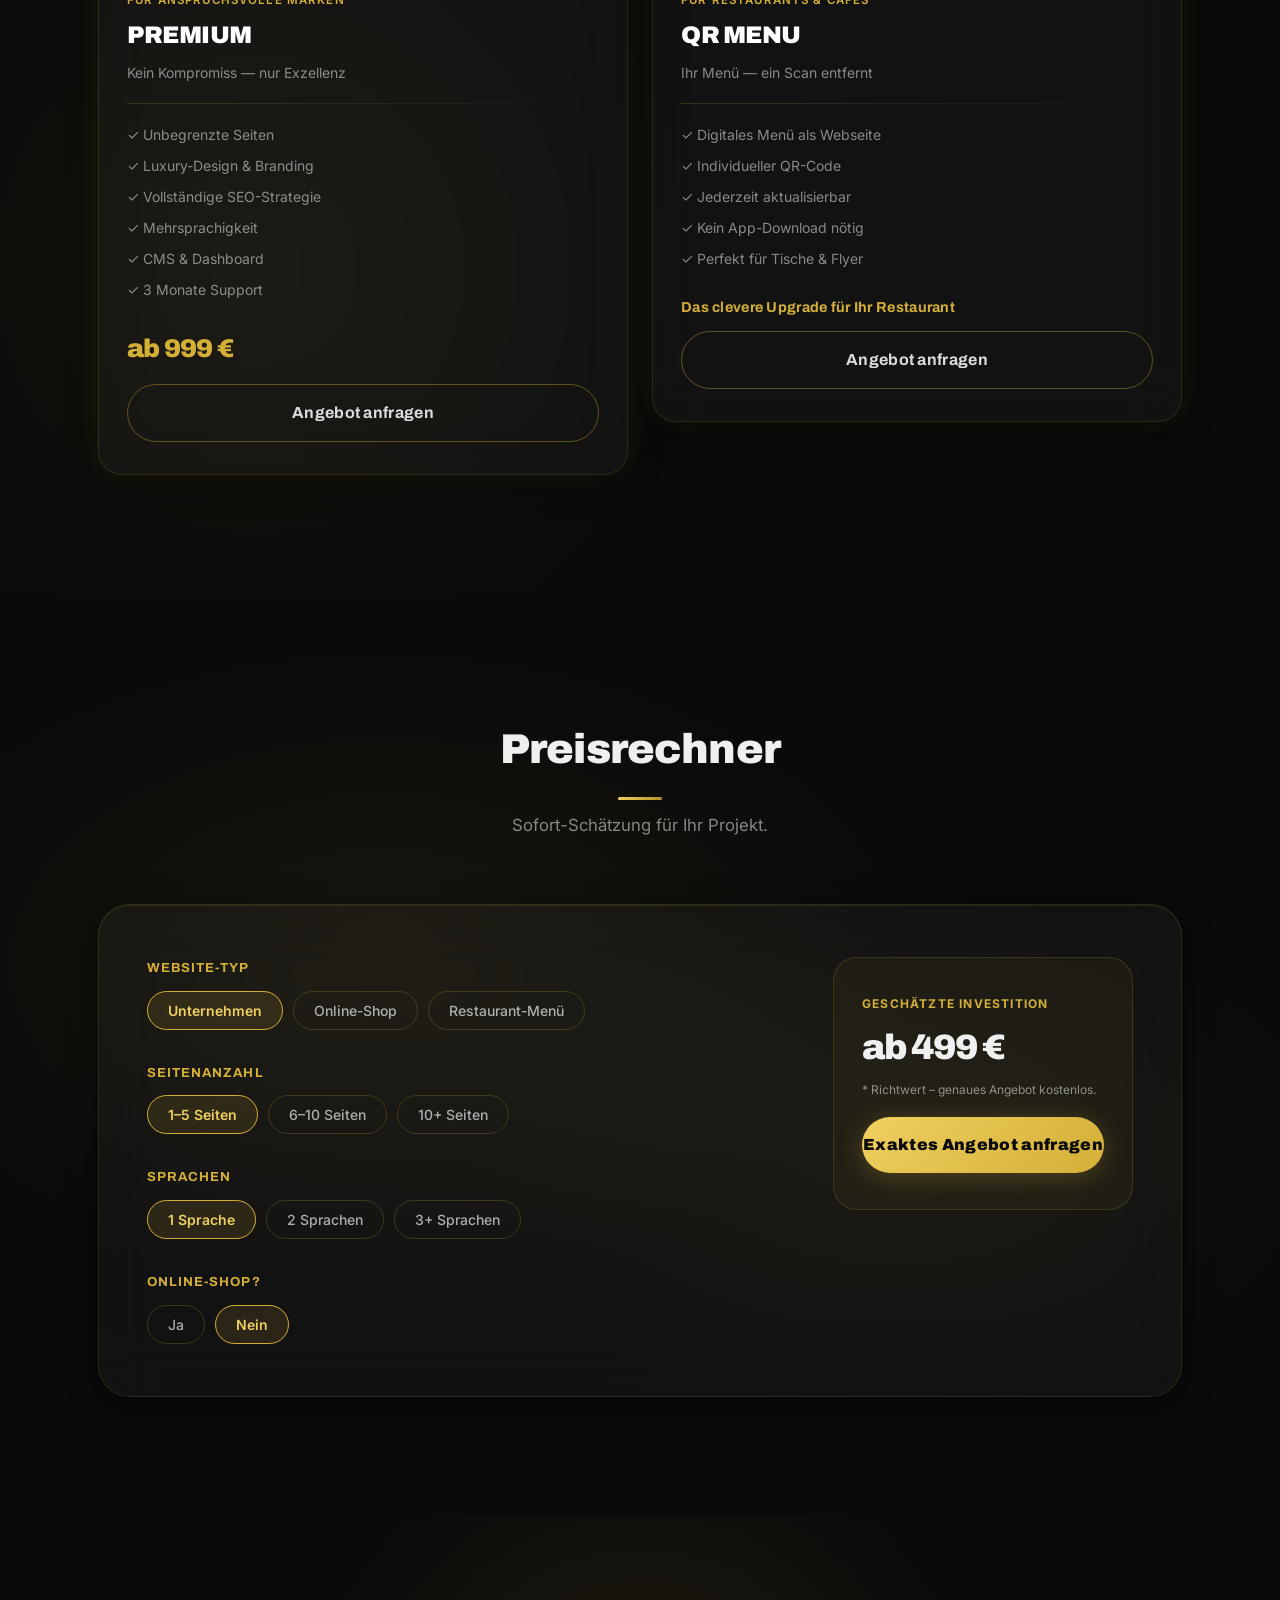
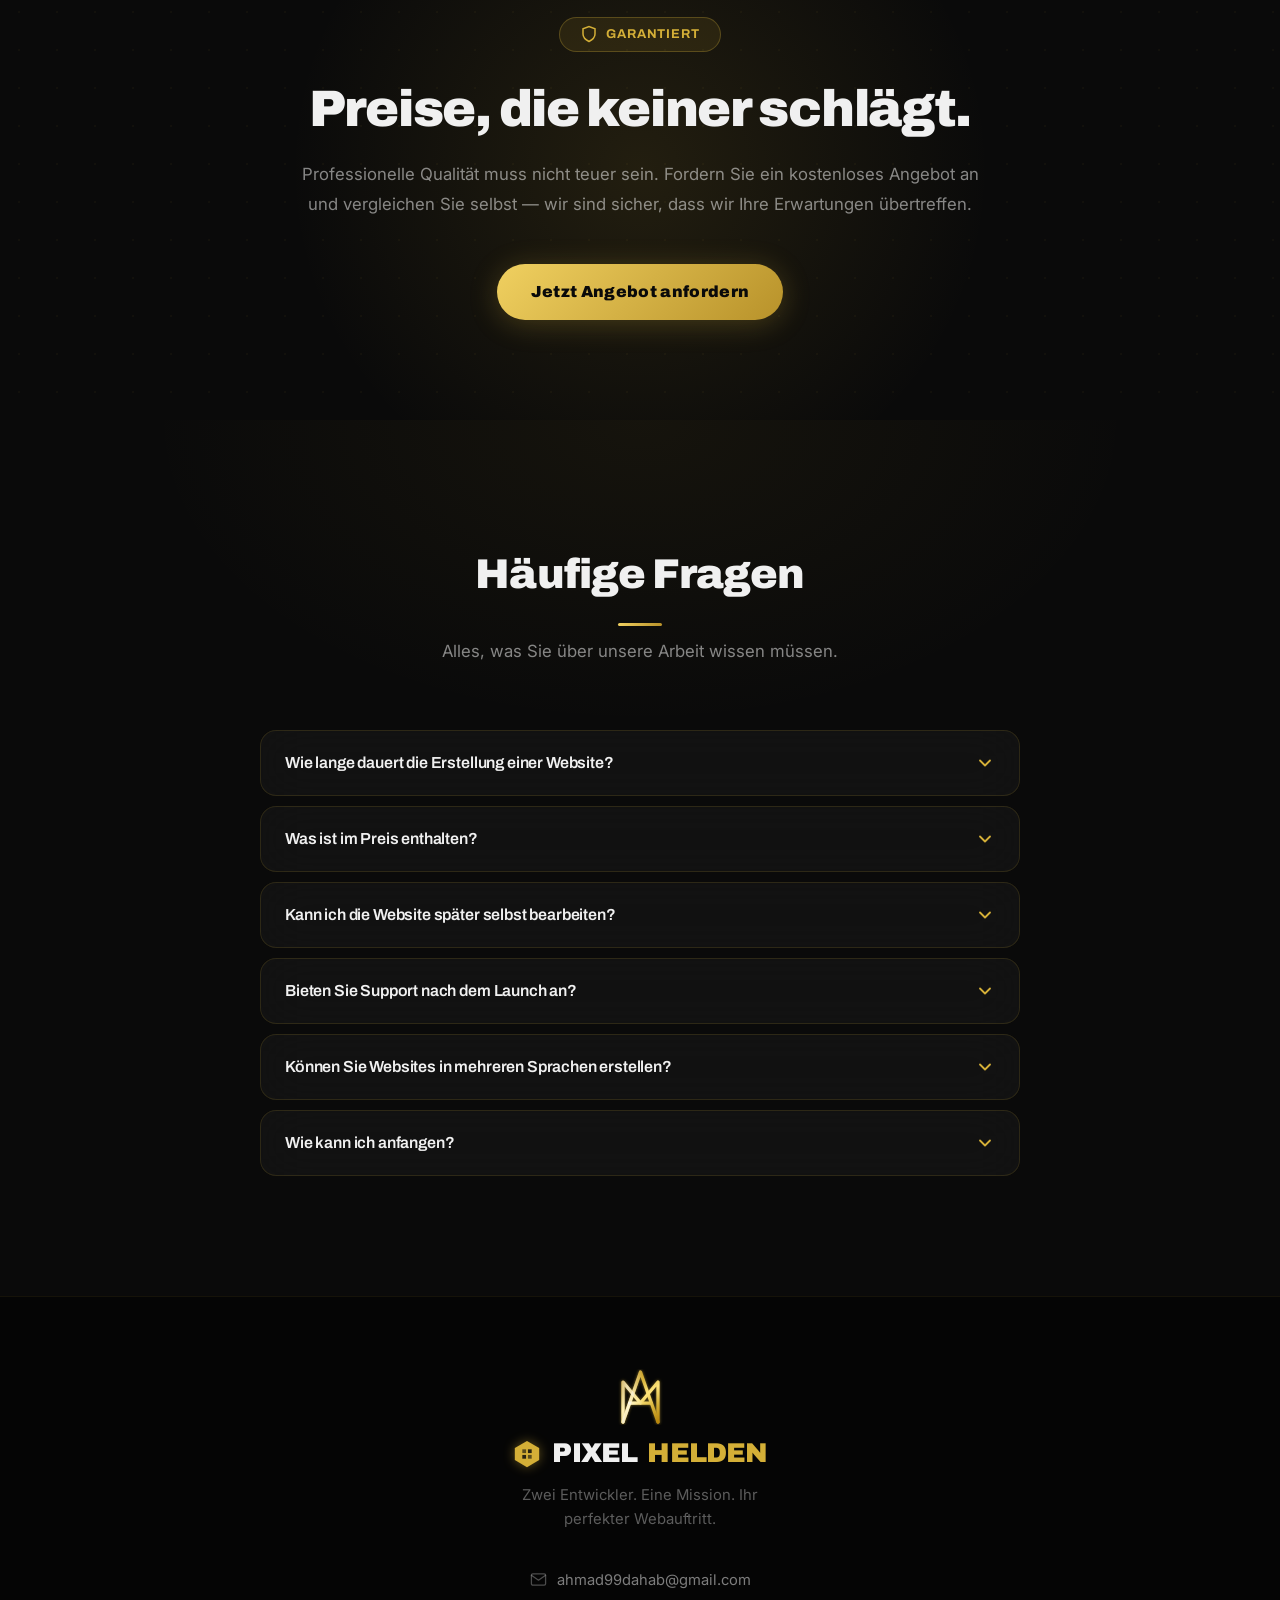
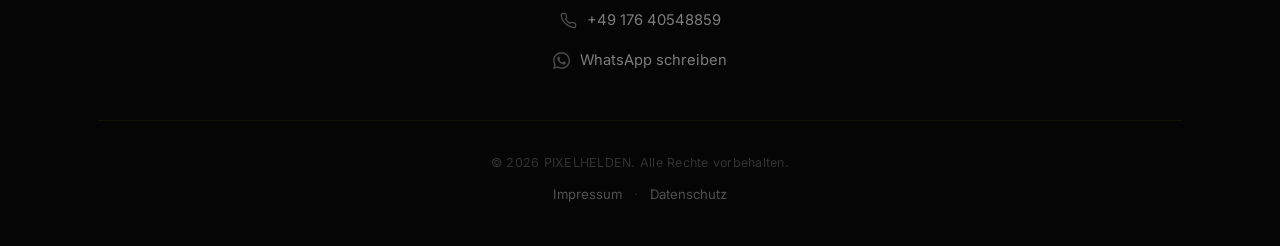
==== commit bbc51ded: "fix animations and light/dark mode" ====
--- a/index.html
+++ b/index.html
@@ -2,6 +2,7 @@
 <html lang="de" dir="ltr">
 <head>
   <meta charset="UTF-8" />
+  <script>(function(){try{var t=localStorage.getItem('ph-theme');if(t)document.documentElement.setAttribute('data-theme',t);}catch(e){}}());</script>
   <meta name="viewport" content="width=device-width, initial-scale=1.0" />
   <meta name="description" content="PIXELHELDEN — Professionelle Websites für Unternehmen, Shops und lokale Businesses zu unschlagbaren Preisen." />
   <meta name="keywords" content="Webdesign, Website erstellen, Webseite, günstig, professionell, PIXELHELDEN, Deutschland" />
@@ -99,13 +100,19 @@
         <span class="logo__pixel">PIXEL</span><span class="logo__helden">HELDEN</span>
       </a>
 
-      <nav class="lang-switcher" aria-label="Language switcher">
-        <button class="lang-btn active" data-lang="de" aria-pressed="true">DE</button>
-        <span class="lang-divider" aria-hidden="true">|</span>
-        <button class="lang-btn" data-lang="en" aria-pressed="false">EN</button>
-        <span class="lang-divider" aria-hidden="true">|</span>
-        <button class="lang-btn" data-lang="ar" aria-pressed="false">عربي</button>
-      </nav>
+      <div class="header__controls">
+        <nav class="lang-switcher" aria-label="Language switcher">
+          <button class="lang-btn active" data-lang="de" aria-pressed="true">DE</button>
+          <span class="lang-divider" aria-hidden="true">|</span>
+          <button class="lang-btn" data-lang="en" aria-pressed="false">EN</button>
+          <span class="lang-divider" aria-hidden="true">|</span>
+          <button class="lang-btn" data-lang="ar" aria-pressed="false">عربي</button>
+        </nav>
+        <button class="theme-toggle" id="themeToggle" aria-label="Heller Modus aktivieren" aria-pressed="false">
+          <svg class="theme-icon theme-icon--moon" width="20" height="20" viewBox="0 0 24 24" fill="none" stroke="currentColor" stroke-width="2" stroke-linecap="round" stroke-linejoin="round" aria-hidden="true"><path d="M21 12.79A9 9 0 1 1 11.21 3 7 7 0 0 0 21 12.79z"/></svg>
+          <svg class="theme-icon theme-icon--sun" width="20" height="20" viewBox="0 0 24 24" fill="none" stroke="currentColor" stroke-width="2" stroke-linecap="round" stroke-linejoin="round" aria-hidden="true"><circle cx="12" cy="12" r="5"/><line x1="12" y1="1" x2="12" y2="3"/><line x1="12" y1="21" x2="12" y2="23"/><line x1="4.22" y1="4.22" x2="5.64" y2="5.64"/><line x1="18.36" y1="18.36" x2="19.78" y2="19.78"/><line x1="1" y1="12" x2="3" y2="12"/><line x1="21" y1="12" x2="23" y2="12"/><line x1="4.22" y1="19.78" x2="5.64" y2="18.36"/><line x1="18.36" y1="5.64" x2="19.78" y2="4.22"/></svg>
+        </button>
+      </div>
 
     </div>
   </header>
--- a/style.css
+++ b/style.css
@@ -81,6 +81,63 @@
   --t-fast:         0.18s;
   --t-base:         0.30s;
   --t-slow:         0.60s;
+
+  /* Theme-sensitive surface vars (dark mode values = current defaults) */
+  --header-bg:            rgba(10, 10, 10, 0.80);
+  --header-bg-scrolled:   rgba(8, 8, 8, 0.92);
+  --footer-tagline-color: rgba(255, 255, 255, 0.35);
+  --footer-copy-color:    rgba(255, 255, 255, 0.18);
+  --footer-link-color:    rgba(255, 255, 255, 0.48);
+  --footer-legal-color:   rgba(255, 255, 255, 0.30);
+  --btn-secondary-text:   rgba(255, 255, 255, 0.85);
+  --calc-btn-text:        rgba(255, 255, 255, 0.65);
+}
+
+
+/* ============================================================
+   LIGHT THEME OVERRIDES  [data-theme="light"]
+   ============================================================ */
+[data-theme="light"] {
+  /* Core palette — warm cream */
+  --black:   #F5F0E8;
+  --black-2: #EDE7DC;
+  --black-3: #E5DDD0;
+  --black-4: #FAF7F2;
+
+  /* Gold — darker amber for readability on light bg */
+  --gold:       #9E7400;
+  --gold-light: #B58A00;
+  --gold-dark:  #7A5C00;
+  --gold-dim:   #6B5000;
+  --gold-08:    rgba(158, 116, 0, 0.08);
+  --gold-12:    rgba(158, 116, 0, 0.12);
+  --gold-15:    rgba(158, 116, 0, 0.15);
+  --gold-20:    rgba(158, 116, 0, 0.20);
+  --gold-30:    rgba(158, 116, 0, 0.30);
+  --gold-glow:  rgba(158, 116, 0, 0.18);
+  --gold-glow-lg: rgba(158, 116, 0, 0.08);
+
+  /* Text — dark warm brown */
+  --text:       #1C1409;
+  --text-muted: rgba(28, 20, 9, 0.55);
+
+  /* Glass — light translucent */
+  --glass-bg:       rgba(255, 255, 255, 0.60);
+  --glass-bg-hover: rgba(255, 255, 255, 0.78);
+  --glass-border:   rgba(158, 116, 0, 0.20);
+  --glass-border-h: rgba(158, 116, 0, 0.40);
+  --glass-shadow:   0 8px 32px rgba(0, 0, 0, 0.07), inset 0 1px 0 rgba(158, 116, 0, 0.12);
+  --glass-shadow-h: 0 20px 64px rgba(0, 0, 0, 0.12), 0 0 48px rgba(158, 116, 0, 0.07), inset 0 1px 0 rgba(158, 116, 0, 0.18);
+
+  /* Theme-sensitive surface vars */
+  --header-bg:            rgba(245, 240, 232, 0.88);
+  --header-bg-scrolled:   rgba(245, 240, 232, 0.97);
+  --footer-tagline-color: rgba(28, 20, 9, 0.55);
+  --footer-copy-color:    rgba(28, 20, 9, 0.38);
+  --footer-link-color:    rgba(28, 20, 9, 0.55);
+  --footer-legal-color:   rgba(28, 20, 9, 0.42);
+  --btn-secondary-text:   rgba(28, 20, 9, 0.85);
+  --calc-btn-text:        rgba(28, 20, 9, 0.65);
 }
 
 
@@ -213,7 +270,7 @@
 /* Ghost outlined — secondary CTA (on dark bg) */
 .btn--secondary {
   background-color: transparent;
-  color: rgba(255, 255, 255, 0.85);
+  color: var(--btn-secondary-text);
   border: 1.5px solid rgba(212, 175, 55, 0.40);
 }
 .btn--secondary:hover {
@@ -244,17 +301,17 @@
   top: 0;
   z-index: 200;
   height: var(--header-h);
-  background-color: rgba(10, 10, 10, 0.80);
+  background-color: var(--header-bg);
   backdrop-filter: blur(24px);
   -webkit-backdrop-filter: blur(24px);
-  border-bottom: 1px solid rgba(212, 175, 55, 0.08);
+  border-bottom: 1px solid var(--gold-08);
   transition:
     box-shadow var(--t-base) var(--ease),
     background-color var(--t-base) var(--ease);
 }
 
 .header.scrolled {
-  background-color: rgba(8, 8, 8, 0.92);
+  background-color: var(--header-bg-scrolled);
   box-shadow:
     0 4px 24px rgba(0, 0, 0, 0.6),
     0 1px 0 rgba(212, 175, 55, 0.10);
@@ -434,6 +491,8 @@
   display: flex;
   align-items: center;
   gap: 7px;
+  will-change: transform;
+  backface-visibility: hidden;
   background: rgba(212, 175, 55, 0.08);
   backdrop-filter: blur(16px);
   -webkit-backdrop-filter: blur(16px);
@@ -473,6 +532,8 @@
   border-radius: var(--radius-lg);
   overflow: hidden;
   border: 1px solid rgba(212, 175, 55, 0.18);
+  will-change: transform;
+  backface-visibility: hidden;
   box-shadow:
     0 0 0 1px rgba(0, 0, 0, 0.8),
     0 24px 64px rgba(0, 0, 0, 0.70),
@@ -648,11 +709,15 @@
 /* Animated cursor — gold */
 .browser__cursor {
   position: absolute;
+  top: 40%;
+  left: 15%;
   width: 12px;
   height: 12px;
   background: var(--gold);
   border-radius: 50%;
   box-shadow: 0 0 14px var(--gold), 0 0 28px rgba(212, 175, 55, 0.4);
+  will-change: transform;
+  backface-visibility: hidden;
   animation: cursorTrail 5s ease-in-out infinite;
   pointer-events: none;
 }
@@ -1220,7 +1285,7 @@
 
 .footer__tagline {
   font-size: 0.93rem;
-  color: rgba(255, 255, 255, 0.35);
+  color: var(--footer-tagline-color);
   line-height: 1.65;
   max-width: 280px;
   text-align: center;
@@ -1237,7 +1302,7 @@
   display: flex;
   align-items: center;
   gap: 10px;
-  color: rgba(255, 255, 255, 0.48);
+  color: var(--footer-link-color);
   font-size: 0.92rem;
   transition: color var(--t-fast) var(--ease);
 }
@@ -1268,7 +1333,7 @@
 .footer__copy {
   text-align: center;
   font-size: 0.78rem;
-  color: rgba(255, 255, 255, 0.18);
+  color: var(--footer-copy-color);
   letter-spacing: 0.02em;
 }
 
@@ -1332,12 +1397,12 @@
 }
 
 @keyframes cursorTrail {
-  0%   { top: 58%; left: 18%; }
-  20%  { top: 36%; left: 60%; }
-  45%  { top: 68%; left: 72%; }
-  65%  { top: 25%; left: 38%; }
-  85%  { top: 72%; left: 22%; }
-  100% { top: 58%; left: 18%; }
+  0%   { transform: translate(0, 0); }
+  20%  { transform: translate(110px, -30px); }
+  45%  { transform: translate(150px, 30px); }
+  65%  { transform: translate(55px, -55px); }
+  85%  { transform: translate(12px, 45px); }
+  100% { transform: translate(0, 0); }
 }
 
 @keyframes badgeFloat {
@@ -1812,6 +1877,8 @@
   overflow: hidden;
   backdrop-filter: blur(32px);
   -webkit-backdrop-filter: blur(32px);
+  will-change: transform;
+  backface-visibility: hidden;
   box-shadow:
     0 0 0 1px rgba(0, 0, 0, 0.6),
     0 28px 72px rgba(0, 0, 0, 0.65),
@@ -2026,7 +2093,7 @@
   width: 100%;
   height: 100%;
   z-index: 99999;
-  background: #0A0A0A;
+  background: var(--black);
   display: flex;
   align-items: center;
   justify-content: center;
@@ -2150,6 +2217,7 @@
   pointer-events: none;
   z-index: 10000;
   opacity: 0;
+  will-change: transform;
   transform: translate(-50%, -50%);
   transition:
     opacity 0.2s var(--ease),
@@ -2523,7 +2591,7 @@
   border-radius: var(--radius-pill);
   border: 1.5px solid rgba(212, 175, 55, 0.22);
   background: transparent;
-  color: rgba(255, 255, 255, 0.65);
+  color: var(--calc-btn-text);
   font-family: var(--font-body);
   font-size: 0.875rem;
   font-weight: 500;
@@ -2629,11 +2697,20 @@
   display: flex;
   align-items: center;
   justify-content: center;
-  box-shadow:
-    0 4px 20px rgba(37, 211, 102, 0.45),
-    0 0 0 0 rgba(37, 211, 102, 0.40);
+  box-shadow: 0 4px 20px rgba(37, 211, 102, 0.45);
+  transition: transform var(--t-base) var(--ease), box-shadow var(--t-base) var(--ease);
+}
+
+/* GPU-composited ripple via pseudo-element (replaces box-shadow animation) */
+.wa-float::before {
+  content: '';
+  position: absolute;
+  inset: 0;
+  border-radius: 50%;
+  background: rgba(37, 211, 102, 0.40);
+  will-change: transform, opacity;
   animation: waPulse 2.8s ease-out infinite;
-  transition: transform var(--t-base) var(--ease), box-shadow var(--t-base) var(--ease);
+  pointer-events: none;
 }
 
 .wa-float:hover {
@@ -2647,9 +2724,9 @@
 }
 
 @keyframes waPulse {
-  0%   { box-shadow: 0 4px 20px rgba(37,211,102,0.45), 0 0 0 0 rgba(37,211,102,0.40); }
-  60%  { box-shadow: 0 4px 20px rgba(37,211,102,0.45), 0 0 0 16px rgba(37,211,102,0); }
-  100% { box-shadow: 0 4px 20px rgba(37,211,102,0.45), 0 0 0 0 rgba(37,211,102,0); }
+  0%   { transform: scale(1);   opacity: 0.65; }
+  80%  { transform: scale(2.0); opacity: 0; }
+  100% { transform: scale(2.0); opacity: 0; }
 }
 
 @media (max-width: 600px) {
@@ -3229,7 +3306,7 @@
 }
 
 .footer__legal-link {
-  color: rgba(255, 255, 255, 0.30);
+  color: var(--footer-legal-color);
   font-size: 0.82rem;
   transition: color var(--t-fast) var(--ease);
 }
@@ -3405,3 +3482,128 @@
     line-height: 1.3;
   }
 }
+
+
+/* ============================================================
+   41. THEME TOGGLE
+   ============================================================ */
+.header__controls {
+  display: flex;
+  align-items: center;
+  gap: 8px;
+}
+
+.theme-toggle {
+  background: none;
+  border: none;
+  cursor: pointer;
+  color: var(--text-muted);
+  display: flex;
+  align-items: center;
+  justify-content: center;
+  width: 36px;
+  height: 36px;
+  border-radius: var(--radius-sm);
+  flex-shrink: 0;
+  transition:
+    color var(--t-fast) var(--ease),
+    background-color var(--t-fast) var(--ease);
+}
+
+.theme-toggle:hover {
+  color: var(--gold);
+  background-color: var(--gold-08);
+}
+
+.theme-toggle:focus-visible {
+  outline: 2px solid var(--gold);
+  outline-offset: 2px;
+}
+
+.theme-icon { display: none; }
+.theme-icon--moon { display: block; }
+
+[data-theme="light"] .theme-icon--moon { display: none; }
+[data-theme="light"] .theme-icon--sun  { display: block; }
+
+/* Light mode — targeted overrides for elements with hardcoded dark backgrounds */
+[data-theme="light"] .social-proof {
+  background: rgba(232, 224, 210, 0.96);
+}
+[data-theme="light"] .cookie-banner {
+  background: rgba(240, 235, 225, 0.97);
+  box-shadow: 0 -4px 32px rgba(0, 0, 0, 0.08);
+}
+[data-theme="light"] .back-top {
+  background: rgba(245, 240, 232, 0.90);
+}
+[data-theme="light"] .header.scrolled {
+  box-shadow:
+    0 4px 24px rgba(0, 0, 0, 0.09),
+    0 1px 0 rgba(158, 116, 0, 0.14);
+}
+
+/* Mobile — keep header__controls together in the second row */
+@media (max-width: 767px) {
+  .header__controls {
+    justify-content: center;
+  }
+}
+
+/* ============================================================
+   MOBILE ANIMATION REDUCTIONS (≤ 767px)
+   ============================================================ */
+@media (max-width: 767px) {
+  /* Code editor float is imperceptible when scrolled past on mobile — remove it */
+  .code-editor { animation: none; }
+
+  /* Reduce badge float amplitude — less distracting on small screens */
+  @keyframes badgeFloat {
+    0%, 100% { transform: translateY(0); }
+    50%       { transform: translateY(-5px); }
+  }
+
+  /* Cursor trail in browser mockup — smaller range on narrow viewport */
+  @keyframes cursorTrail {
+    0%   { transform: translate(0, 0); }
+    20%  { transform: translate(60px, -20px); }
+    45%  { transform: translate(90px, 18px); }
+    65%  { transform: translate(30px, -30px); }
+    85%  { transform: translate(8px, 25px); }
+    100% { transform: translate(0, 0); }
+  }
+}
+
+/* ============================================================
+   LIGHT MODE — additional element fixes
+   ============================================================ */
+
+/* Offer card package name was hard-coded white — invisible on cream glass */
+[data-theme="light"] .offer-card__name {
+  color: var(--text);
+}
+/* Popular card keeps gradient text (webkit-text-fill-color: transparent still applies) */
+
+/* Elements using color: var(--black) as dark-text-on-gold — must stay dark in light mode */
+[data-theme="light"] .btn--primary,
+[data-theme="light"] .btn--accent {
+  color: #1C1409;
+}
+[data-theme="light"] .lang-btn.active {
+  color: #1C1409;
+}
+[data-theme="light"] .step__icon {
+  color: #1C1409;
+}
+[data-theme="light"] .founder-card__hex {
+  color: #1C1409;
+}
+[data-theme="light"] .offer-card__popular-badge {
+  color: #1C1409;
+}
+[data-theme="light"] .review-card__avatar {
+  color: #1C1409;
+}
+[data-theme="light"] .service-card:hover .service-card__icon {
+  color: #1C1409;
+}
